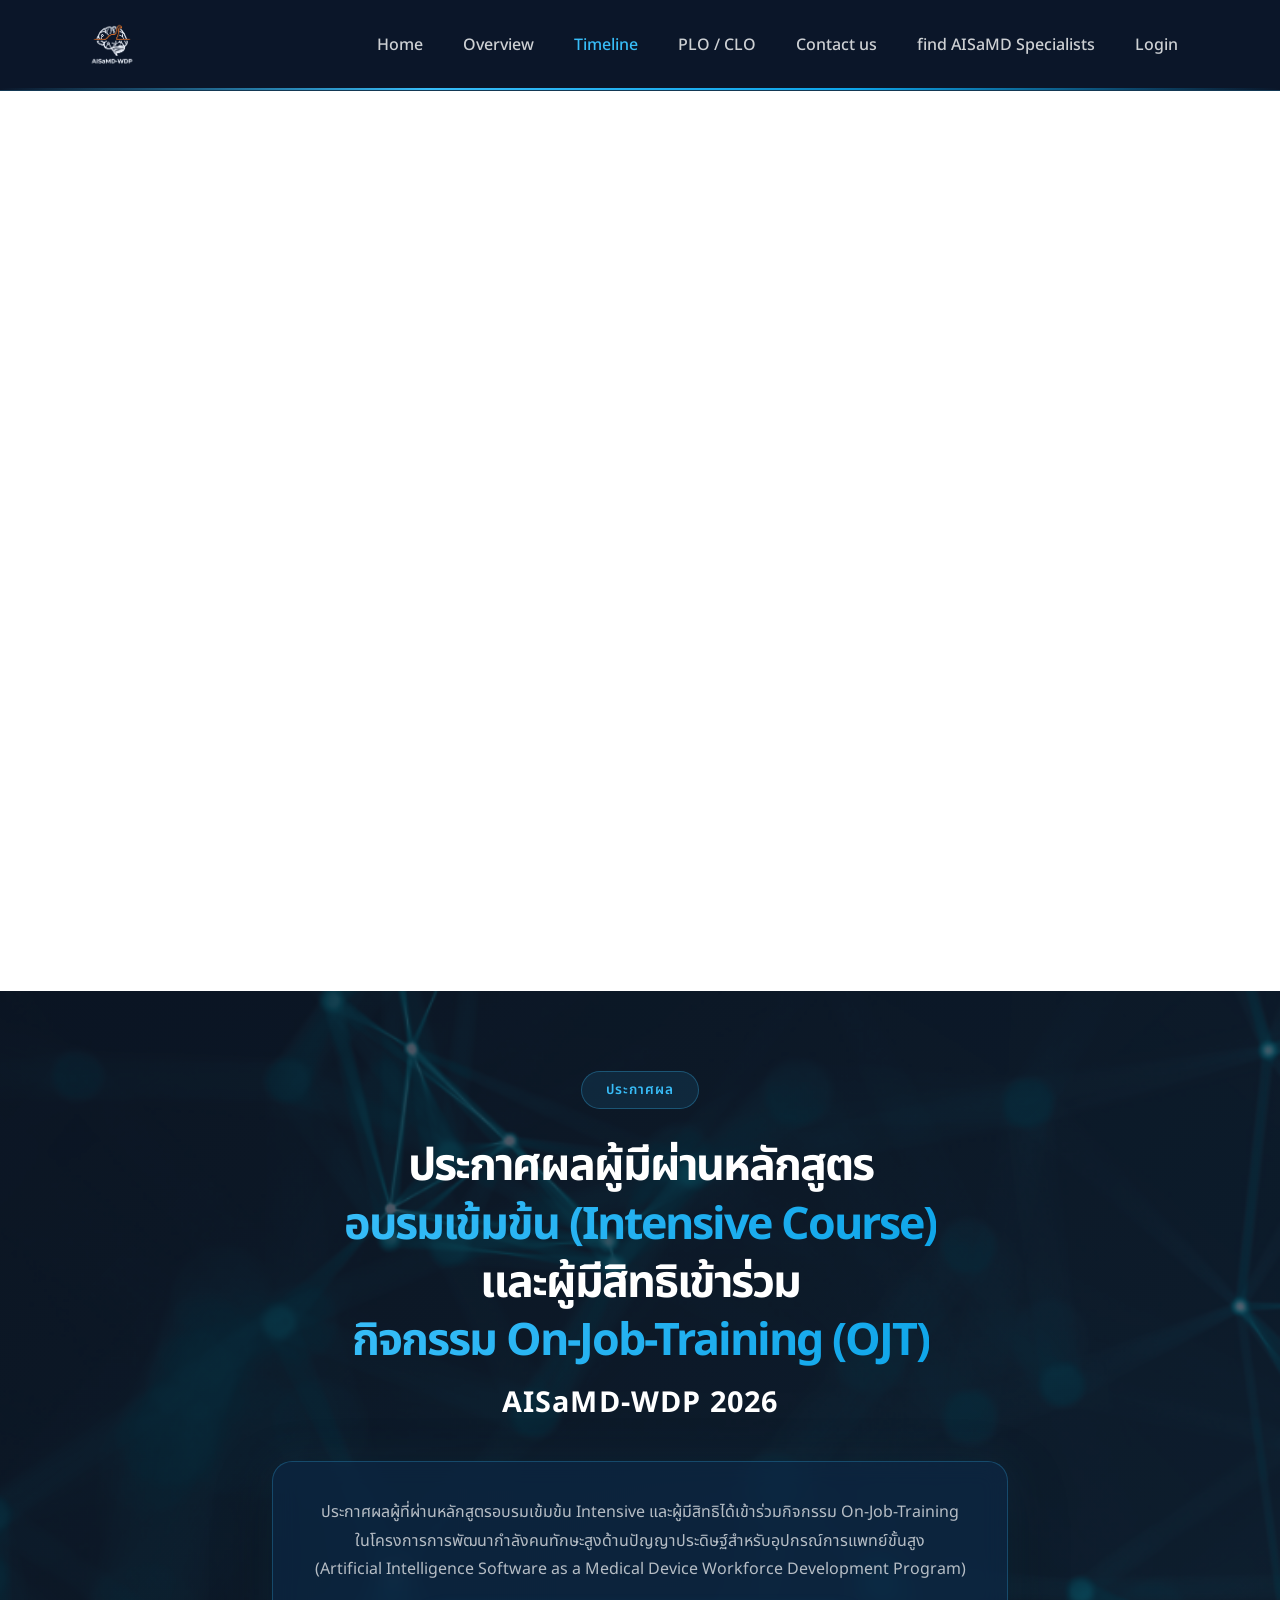
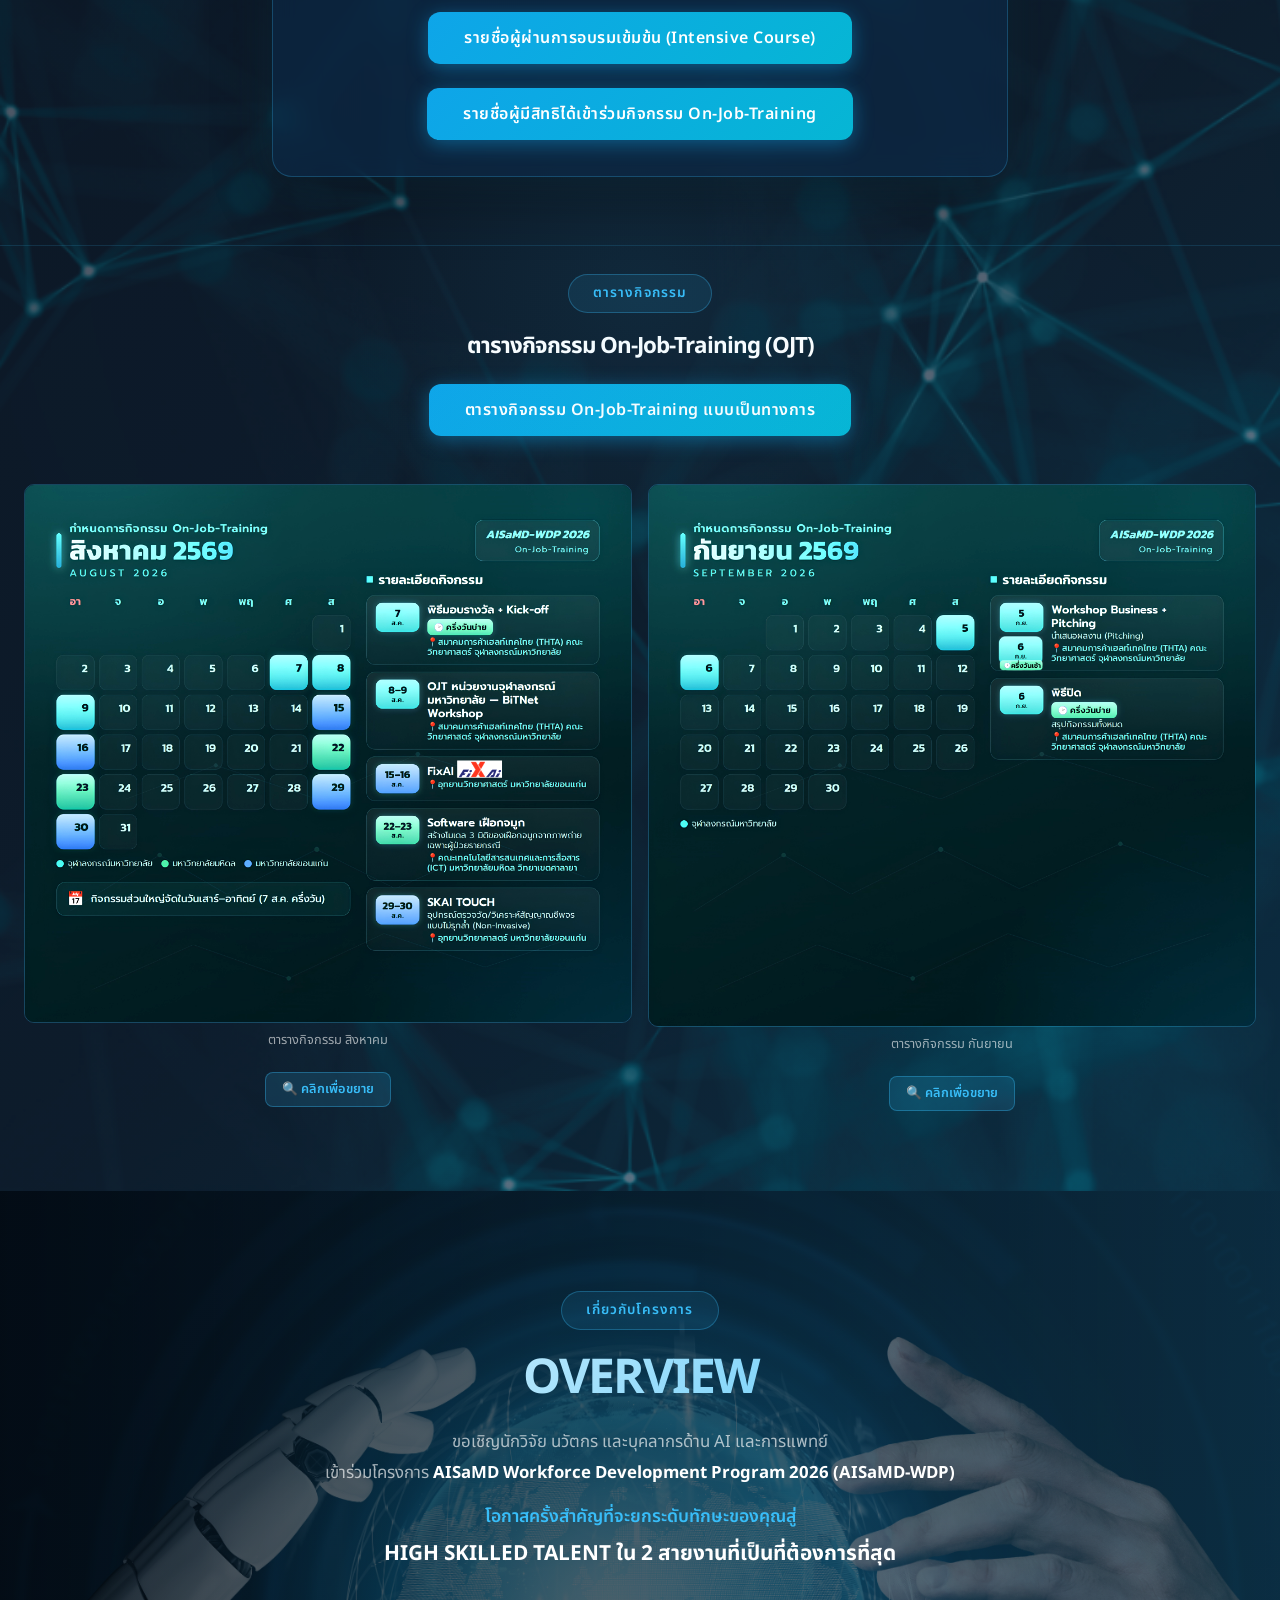
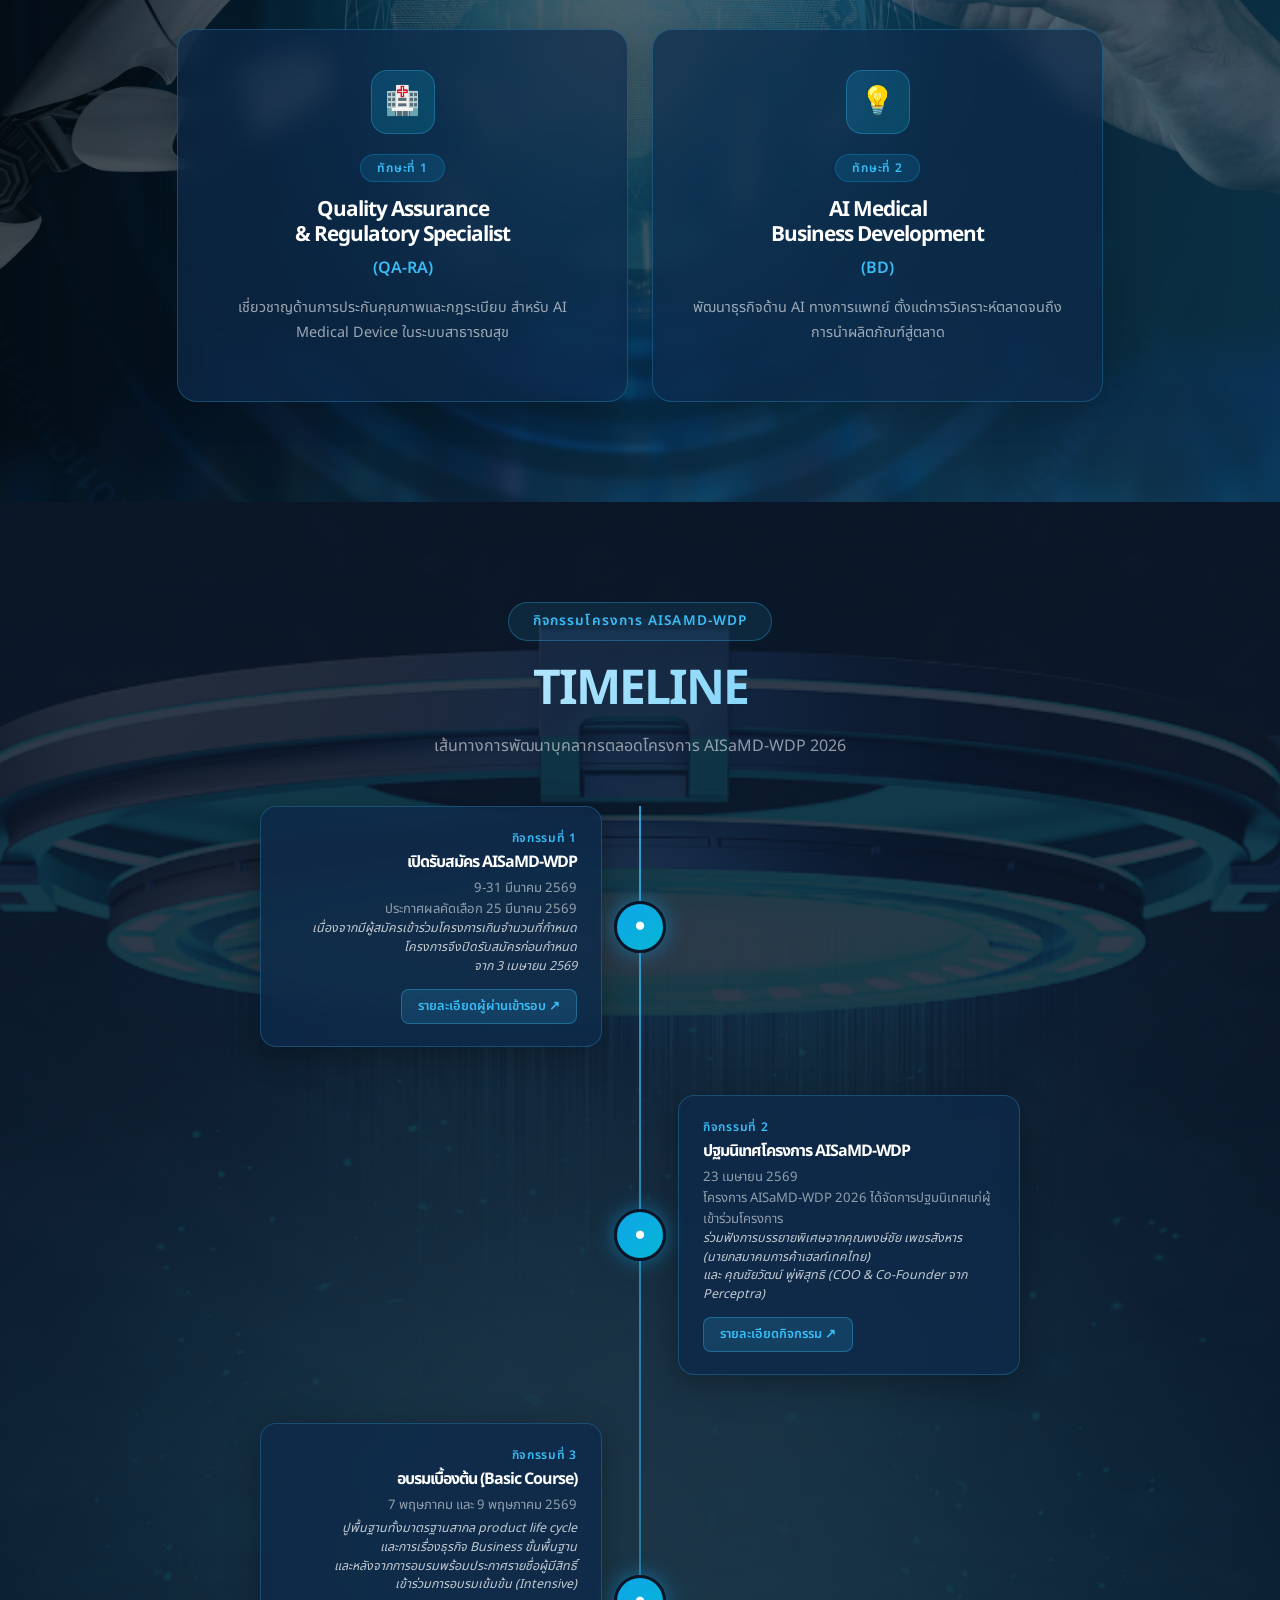
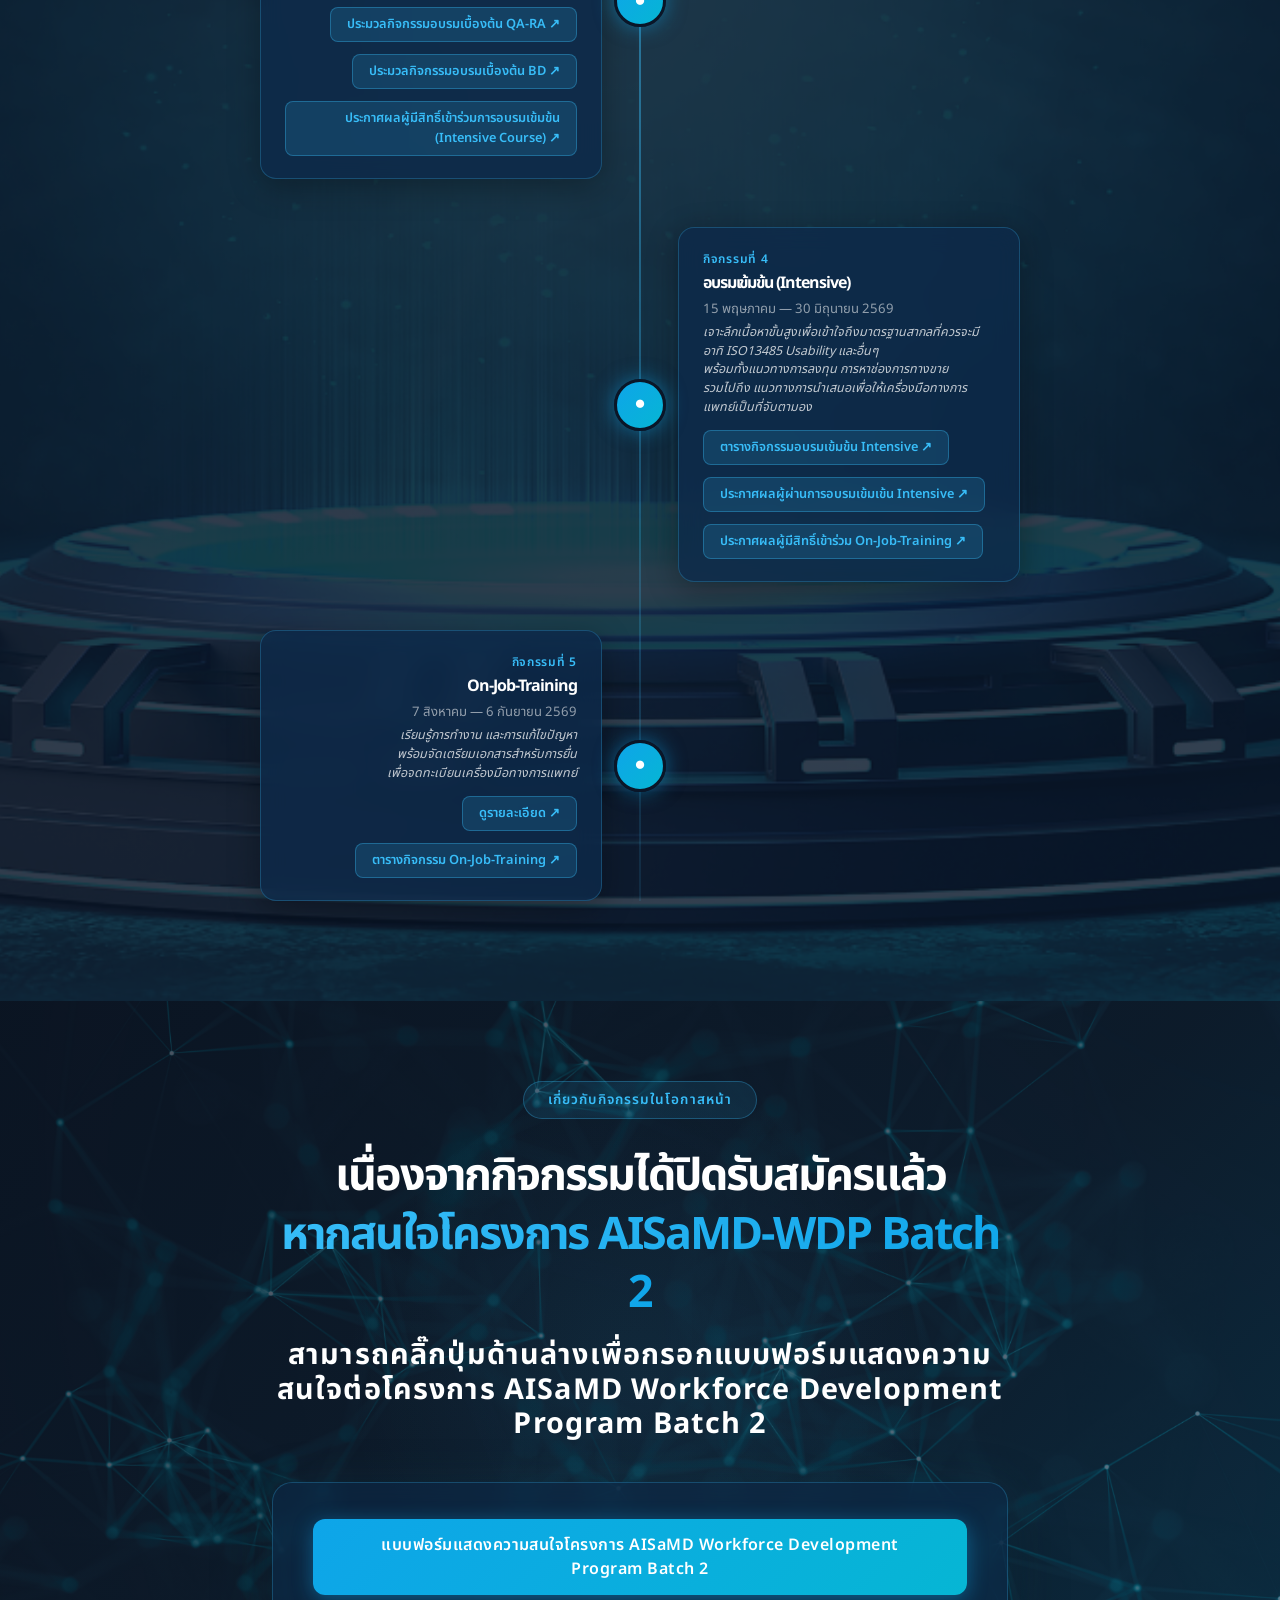
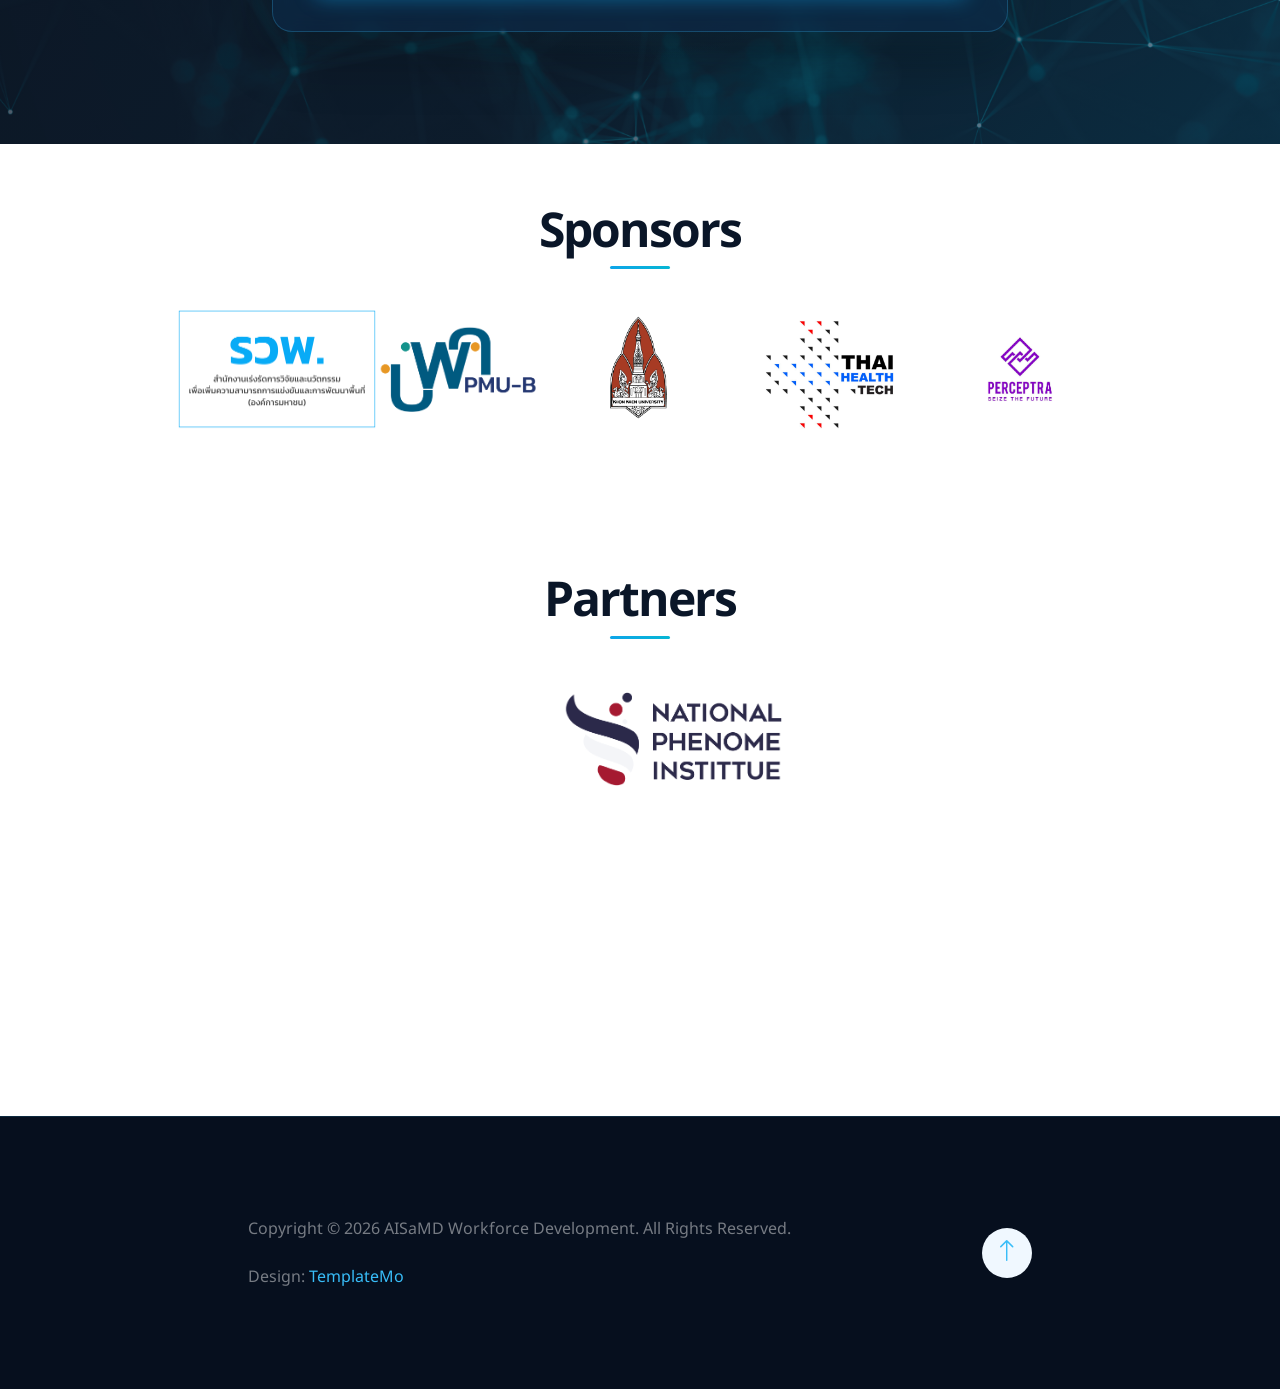
==== index.html @ 89045372 "update" ====
<!doctype html>
<html lang="en">
    <head>
        <meta charset="utf-8">
        <meta name="viewport" content="width=device-width, initial-scale=1">

        <meta name="description" content="">
        <meta name="author" content="">

        <title>AISaMD Workforce Development Program</title>
        <link rel="icon" type="image/png" href="images/logo.png" />

        <!-- CSS FILES -->
        <link rel="preconnect" href="https://fonts.googleapis.com">
        
        <link rel="preconnect" href="https://fonts.gstatic.com" crossorigin>
        
        <link href="https://fonts.googleapis.com/css2?family=Noto+Sans+Thai:wght@300;400;500;600;700&family=Sarabun:wght@300;400;600;700&display=swap" rel="stylesheet" rel="stylesheet">

        <link href="css/bootstrap.min.css" rel="stylesheet">

        <link href="css/bootstrap-icons.css" rel="stylesheet">

        <link href="css/templatemo-leadership-event.css" rel="stylesheet">

        <style>
        * {
            font-family: 'Noto Sans Thai', 'Sarabun', sans-serif !important;
        }
        </style>

        <script async src="https://www.googletagmanager.com/gtag/js?id=G-01XMBMPS1N"></script>
        <script>
        window.dataLayer = window.dataLayer || [];
        function gtag(){dataLayer.push(arguments);}
        gtag('js', new Date());

        // ตั้งค่าหลักของ GA4
        gtag('config', 'G-01XMBMPS1N');

        // --- ส่วนที่เพิ่มเข้าไปใหม่เพื่อดักจับ QR Code และ Hash #Register ---
        window.addEventListener('load', function() {
            const urlParams = new URLSearchParams(window.location.search);
            const utmSource = urlParams.get('utm_source');
            const currentHash = window.location.hash;

            // 1. ตรวจจับคนสแกนจาก QR Code (ดูจาก UTM ที่เราตั้งไว้ในลิงก์)
            if (utmSource === 'qrcode') {
            gtag('event', 'qr_scan_entry', {
                'event_category': 'Engagement',
                'event_label': 'Poster QR Code'
            });
            }

            // 2. ถ้าคนเข้ามาแล้วมี #Register อยู่ใน URL ให้ส่งข้อมูลหน้าเว็บแยกออกมา
            if (currentHash === '#Register') {
            gtag('event', 'page_view', {
                'page_title': 'Registration Section',
                'page_path': '/register-section',
                'page_location': window.location.href
            });
            }
        });

        // 3. กรณีคนกดปุ่มบนหน้าเว็บแล้วเลื่อนไปที่ #Register (โดยไม่รีโหลดหน้า)
        window.addEventListener('hashchange', function() {
            if (window.location.hash === '#Register') {
            gtag('event', 'page_view', {
                'page_title': 'Registration Section',
                'page_path': '/register-section'
            });
            }
        });
        </script>
        
<!--

TemplateMo 575 Leadership Event

https://templatemo.com/tm-575-leadership-event

-->

    <style>
        /* ── NAVBAR ── */
        .navbar {
            padding: 10px 0 !important;
            background: rgba(10, 22, 40, 0.95) !important;
            backdrop-filter: blur(12px);
            border-bottom: 1px solid rgba(56,189,248,0.2);
            transition: all 0.3s ease;
        }

        /* โลโก้เล็กลง */
        .brand-logo {
            height: 60px !important;
            width: auto !important;
        }

        /* เส้นไฟสีฟ้าใต้ navbar */
        .navbar::after {
            content: '';
            position: absolute;
            bottom: 0; left: 0; right: 0;
            height: 2px;
            background: linear-gradient(90deg, transparent, #38bdf8, #0ea5e9, transparent);
            animation: shimmer 3s infinite;
        }
        @keyframes shimmer {
            0% { background-position: -200px 0; }
            100% { background-position: 200px 0; }
        }
        
        /* navbar เล็กลงเมื่อ scroll */
        .navbar.scrolled {
            padding: 6px 0 !important;
            background: rgba(6, 15, 30, 0.98) !important;
            box-shadow: 0 4px 20px rgba(0,0,0,0.4);
        }
        .navbar.scrolled .brand-logo {
            height: 36px !important;
            transition: height 0.3s ease;
        }

        .nav-link { color: rgba(255,255,255,0.80) !important; }
        .nav-link:hover, .nav-link.active { color: #38bdf8 !important; }

        /* ── SPONSORS ── */
        #sponsor {
            background: #ffffff;
            padding: 60px 0;
        }
        #sponsor h2 { 
            color: #0a1628 !important; 
            -webkit-text-fill-color: #0a1628 !important;
        }
        
        #sponsor h2, #partner h2 {
            position: relative;
            display: block;
            text-align: center;
            margin-bottom: 40px;
        }
        #sponsor h2::after, 
        #partner h2::after {
            content: '';
            position: absolute;
            left: 50%; 
            bottom: -8px;
            transform: translateX(-50%);
            width: 60%;
            height: 3px;
            background: linear-gradient(90deg, #0ea5e9, #06b6d4);
            border-radius: 2px;
            animation: lineGrow 1s ease forwards
        }
        @keyframes lineGrow {
            from { width: 0; }
            to   { width: 60px; }
        }
        /* ── PARTNERS ── */
        #partner {
            background: #ffffff;
            padding: 60px 0;
        }
        #partner h2 { 
            color: #0a1628 !important;
            -webkit-text-fill-color: #0a1628 !important;
        }
        /* ── CONTACT ── */
        #section_4 {
            background: linear-gradient(135deg, #0a1628 0%, #0d2137 100%);
            border-top: 1px solid rgba(56,189,248,0.15);
        }
        #section_4 h2 { color: white; }
        #section_4 .contact-link { color: rgba(255,255,255,0.75) !important; }
        #section_4 .contact-link:hover { color: #38bdf8 !important; }
        #section_4 .bi-facebook,
        #section_4 .bi-globe,
        #section_4 .bi-telephone-fill { color: #38bdf8 !important; }
        #section_4 .badge { background: rgba(255,255,255,0.1) !important; color: white !important; border-color: rgba(255,255,255,0.2) !important; }

        /* ── FOOTER ── */
        .site-footer {
            background: #060f1e !important;
            border-top: 1px solid rgba(56,189,248,0.15);
        }
        .site-footer .copyright-text { color: rgba(255,255,255,0.45) !important; }
        .site-footer a { color: #38bdf8 !important; }
        .site-footer .border-bottom { border-color: rgba(56,189,248,0.15) !important; }
        .site-footer .bi-arrow-up { color: #38bdf8 !important; }

        /* ── BUTTONS ── */
        .btn-blue-custom {
            background: linear-gradient(135deg, #0ea5e9, #0284c7) !important;
            border: none !important;
            color: white !important;
            border-radius: 25px !important;
            padding: 10px 24px !important;
            font-weight: 600 !important;
            box-shadow: 0 4px 16px rgba(14,165,233,0.4) !important;
            transition: transform 0.2s, box-shadow 0.2s !important;
        }
        .btn-blue-custom:hover {
            transform: translateY(-2px) !important;
            box-shadow: 0 6px 20px rgba(14,165,233,0.6) !important;
            color: white !important;
        }
    </style>
    </head>

    <body>

        <nav class="navbar navbar-expand-lg">
            <div class="container">

                <button class="navbar-toggler" type="button" data-bs-toggle="collapse" data-bs-target="#navbarNav" aria-controls="navbarNav" aria-expanded="false" aria-label="Toggle navigation">
                    <span class="navbar-toggler-icon"></span>
                </button>  

                <a href="index.html" class="navbar-brand mx-auto mx-lg-0">
                    <img src="images/Logo_wh.png" class="brand-logo img-fluid"> 
                </a>


                <div class="collapse navbar-collapse" id="navbarNav">
                    <ul class="navbar-nav ms-auto">
                        <li class="nav-item">
                            <a class="nav-link click-scroll" href="#section_1">Home</a>
                        </li>

                        <li class="nav-item">
                            <a class="nav-link click-scroll" href="#section_2">Overview</a>
                        </li>

                        <li class="nav-item">
                            <a class="nav-link click-scroll" href="#section_3">Timeline</a>
                        </li>
                        
                        <li class="nav-item">
                            <a class="nav-link" href="plo-clo.html"> PLO / CLO</a>
                        </li>


                        <!-- <li class="nav-item">
                            <a class="nav-link click-scroll" href="#sponsor">Sponsor</a>
                        </li>

                        <li class="nav-item">
                            <a class="nav-link click-scroll" href="#partner">Partner</a>
                        </li> -->
                        <li class="nav-item">
                            <a class="nav-link click-scroll" href="#section_4">Contact us</a>
                        </li>
                        <li class="nav-item">
                            <a class="nav-link" href="Profile.html">find AISaMD Specialists</a>
                        </li>
                        <li class="nav-item">
                            <a class="nav-link" href="login.html">Login</a>
                        </li>

                    </ul>
                <div>
                        
            </div>
        </nav>

        <main>

            <section class="hero d-flex justify-content-center align-items-center" id="section_1">
                <div class="video-wrap">
                    <video autoplay="" loop="" muted="" playsinline="" class="custom-video">
                        <source src="videos/header video.mp4" type="video/mp4">
                        Your browser does not support the video tag.
                    </video>
                </div>

                <div class="container">
                    <div class="row">
                        <div class="col-12 text-center">
                            <!-- <div class="hero-btn-container">
                                <a href="#Register" class="btn custom-btn">ลงทะเบียนตอนนี้</a>
                            </div> -->
                        </div>
                    </div>
                </div>
            </section>

            <section class="about section-padding" id="Register" style="
                background: 
                linear-gradient(135deg, rgba(10,22,40,0.75) 0%, rgba(13,33,55,0.70) 60%, rgba(10,61,92,0.65) 100%),
                url('images/bg_02.png') center center / cover no-repeat;
                padding: 80px 0;
                position: relative;
                overflow: hidden;
            ">
                <!-- แสงเรืองพื้นหลัง -->
                <div style="
                    position: absolute; top: 50%; left: 50%;
                    transform: translate(-50%, -50%);
                    width: 600px; height: 600px;
                    background: radial-gradient(circle, rgba(56,189,248,0.08) 0%, transparent 70%);
                    pointer-events: none;
                "></div>
                <div class="container" style="position: relative;">
                    <div class="row justify-content-center">
                        <div class="col-lg-8 text-center">

                            <!-- Badge บน -->
                            <div style="
                                display: inline-block;
                                background: rgba(56,189,248,0.1);
                                border: 1px solid rgba(56,189,248,0.3);
                                border-radius: 100px;
                                padding: 8px 24px;
                                font-size: 0.85rem;
                                color: #38bdf8;
                                letter-spacing: 0.08em;
                                text-transform: uppercase;
                                font-weight: 600;
                                margin-bottom: 28px;
                            ">ประกาศผล </div>

                            <!-- หัวข้อหลัก -->
                            <h2 style="
                                font-size: 2.8rem;
                                font-weight: 700;
                                color: white;
                                line-height: 1.3;
                                margin-bottom: 16px;
                            ">ประกาศผลผู้มีผ่านหลักสูตร <br>
                            <span style="
                                background: linear-gradient(135deg, #38bdf8, #0ea5e9);
                                -webkit-background-clip: text;
                                -webkit-text-fill-color: transparent;
                                background-clip: text;
                            ">อบรมเข้มข้น (Intensive Course) </span> <br>
                            และผู้มีสิทธิเข้าร่วม <br>
                            <span style="
                                background: linear-gradient(135deg, #38bdf8, #0ea5e9);
                                -webkit-background-clip: text;
                                -webkit-text-fill-color: transparent;
                                background-clip: text;
                            ">กิจกรรม On-Job-Training (OJT) </span>
                            </h2>

                            <h3 style="
                                font-size: 1.8rem;
                                font-weight: 700;
                                color: white;
                                margin-bottom: 40px;
                                letter-spacing: 0.04em;
                            ">AISaMD-WDP 2026</h3>

                            <!-- กรอบการ์ดเรืองแสง -->
                            <div style="
                                background: rgba(13, 42, 74, 0.60);
                                backdrop-filter: blur(12px);
                                border: 1px solid rgba(56,189,248,0.25);
                                border-radius: 20px;
                                padding: 36px 40px;
                                box-shadow: 0 0 40px rgba(56,189,248,0.08), 0 20px 60px rgba(0,0,0,0.3);
                                margin-bottom: 32px;
                            ">
                                <p style="color: rgba(255,255,255,0.70); font-size: 1rem; line-height: 1.8; margin-bottom: 28px;">
                                    ประกาศผลผู้ที่ผ่านหลักสูตรอบรมเข้มข้น Intensive และผู้มีสิทธิได้เข้าร่วมกิจกรรม On-Job-Training <br>
                                    ในโครงการการพัฒนากําลังคนทักษะสูงด้านปัญญาประดิษฐ์สําหรับอุปกรณ์การแพทย์ขั้นสูง<br>
                                    (Artificial Intelligence Software as a Medical Device Workforce Development Program)<br>
                                </p>

                                <!-- ปุ่ม -->
                                <a href="https://drive.google.com/file/d/1xyA8uQu4h9-V9kUaLe0TmyFqFfjPYJaF/view?usp=sharing"
                                    class="btn"
                                    onclick="gtag('event', 'Announcement1', { 'button_name': 'Announcement1', 'type': 'ประกาศครั้งที่1' });"
                                    style="
                                        background: linear-gradient(135deg, #0ea5e9, #06b6d4);
                                        color: white;
                                        border: none;
                                        border-radius: 12px;
                                        padding: 14px 36px;
                                        font-size: 1rem;
                                        font-weight: 600;
                                        letter-spacing: 0.03em;
                                        box-shadow: 0 4px 20px rgba(14,165,233,0.45);
                                        transition: transform 0.2s, box-shadow 0.2s;
                                        text-decoration: none;
                                    "
                                    onmouseover="this.style.transform='translateY(-2px)'; this.style.boxShadow='0 8px 28px rgba(14,165,233,0.6)'"
                                    onmouseout="this.style.transform='translateY(0)'; this.style.boxShadow='0 4px 20px rgba(14,165,233,0.45)'"
                                >
                                    รายชื่อผู้ผ่านการอบรมเข้มข้น (Intensive Course)
                                </a>
                                <br>
                                <br>
                                <a href="https://drive.google.com/file/d/1yCVNqPJ97Wvl2sTywkyYGIEMJKN2M-1j/view?usp=sharing"
                                    class="btn"
                                    onclick="gtag('event', 'Announcement1', { 'button_name': 'Announcement1', 'type': 'ประกาศครั้งที่1' });"
                                    style="
                                        background: linear-gradient(135deg, #0ea5e9, #06b6d4);
                                        color: white;
                                        border: none;
                                        border-radius: 12px;
                                        padding: 14px 36px;
                                        font-size: 1rem;
                                        font-weight: 600;
                                        letter-spacing: 0.03em;
                                        box-shadow: 0 4px 20px rgba(14,165,233,0.45);
                                        transition: transform 0.2s, box-shadow 0.2s;
                                        text-decoration: none;
                                    "
                                    onmouseover="this.style.transform='translateY(-2px)'; this.style.boxShadow='0 8px 28px rgba(14,165,233,0.6)'"
                                    onmouseout="this.style.transform='translateY(0)'; this.style.boxShadow='0 4px 20px rgba(14,165,233,0.45)'"
                                >
                                    รายชื่อผู้มีสิทธิได้เข้าร่วมกิจกรรม On-Job-Training
                                </a>
                            </div>

                        </div>
                    </div>
                </div>
                                                <!-- ตารางกิจกรรม -->
                                <div style="margin-top:36px; padding-top:28px; border-top:1px solid rgba(56,189,248,0.15); text-align:center;">
                                    
                                    <div style="
                                        display: inline-block;
                                        background: rgba(56,189,248,0.1);
                                        border: 1px solid rgba(56,189,248,0.3);
                                        border-radius: 100px;
                                        padding: 8px 24px;
                                        font-size: 0.85rem;
                                        color: #38bdf8;
                                        letter-spacing: 0.08em;
                                        text-transform: uppercase;
                                        font-weight: 600;
                                        margin-bottom: 20px;
                                    ">ตารางกิจกรรม</div>
                    
                                    <h3 style="font-size:1.4rem; font-weight:700; color:white; margin-bottom:24px;">
                                        ตารางกิจกรรม On-Job-Training (OJT) 
                                    </h3>    
                                <a href="https://drive.google.com/file/d/1SJuTPLI932giOpqDp0LxvlYiYoqp9rEt/view?usp=sharing"
                                    class="btn"
                                    onclick="gtag('event', 'Announcement1', { 'button_name': 'Announcement1', 'type': 'ประกาศครั้งที่1' });"
                                    style="
                                        background: linear-gradient(135deg, #0ea5e9, #06b6d4);
                                        color: white;
                                        border: none;
                                        border-radius: 12px;
                                        padding: 14px 36px;
                                        font-size: 1rem;
                                        font-weight: 600;
                                        letter-spacing: 0.03em;
                                        box-shadow: 0 4px 20px rgba(14,165,233,0.45);
                                        transition: transform 0.2s, box-shadow 0.2s;
                                        text-decoration: none;
                                    "
                                    onmouseover="this.style.transform='translateY(-2px)'; this.style.boxShadow='0 8px 28px rgba(14,165,233,0.6)'"
                                    onmouseout="this.style.transform='translateY(0)'; this.style.boxShadow='0 4px 20px rgba(14,165,233,0.45)'"
                                >
                                    ตารางกิจกรรม On-Job-Training แบบเป็นทางการ 
                                </a>
                                <br>
                                <br>
                                <br>
                                    <div style="display:flex; gap:16px; flex-wrap:wrap; padding: 0 24px;">
                                        <div style="flex:1; min-width:200px; text-align:center;">
                                            <img src="images/OJTaug.png" alt="สิงหาคม"
                                                style="width:100%; border-radius:10px; border:1px solid rgba(56,189,248,0.25); image-rendering:crisp-edges; filter:contrast(1.05) brightness(1.05);">
                                            <p style="text-align:center; color:rgba(255,255,255,0.6); font-size:0.8rem; margin-top:8px;">ตารางกิจกรรม สิงหาคม</p>
                                            <button onclick="openImgModal('images/OJTaug.png')" style="
                                                margin-top:6px;
                                                background:rgba(56,189,248,0.15);
                                                border:1px solid rgba(56,189,248,0.35);
                                                border-radius:8px; padding:7px 16px;
                                                color:#38bdf8; font-size:0.8rem;
                                                font-weight:600; cursor:pointer;
                                                font-family:inherit;">
                                                🔍 คลิกเพื่อขยาย
                                            </button>
                                        </div>
                                        <div style="flex:1; min-width:200px; text-align:center;">
                                            <img src="images/OJTSep2.png" alt="มิถุนายน"
                                                style="width:100%; border-radius:10px; border:1px solid rgba(56,189,248,0.25); image-rendering:crisp-edges; filter:contrast(1.05) brightness(1.05);">
                                            <p style="text-align:center; color:rgba(255,255,255,0.6); font-size:0.8rem; margin-top:8px;">ตารางกิจกรรม กันยายน</p>
                                            <button onclick="openImgModal('images/OJTSep2.png')" style="
                                                margin-top:6px;
                                                background:rgba(56,189,248,0.15);
                                                border:1px solid rgba(56,189,248,0.35);
                                                border-radius:8px; padding:7px 16px;
                                                color:#38bdf8; font-size:0.8rem;
                                                font-weight:600; cursor:pointer;
                                                font-family:inherit;">
                                                🔍 คลิกเพื่อขยาย
                                            </button>
                                        </div>
                                    </div>
                                </div>

                            </div>

                        </div>
                    </div>
                </div>                
            </section>

                


            <section id="section_2" style="
                background: linear-gradient(135deg, #0a1628 0%, #0d2137 60%, #0a3d5c 100%);
                padding: 100px 0;
                position: relative;
                overflow: hidden;
            ">
                <!-- แสงพื้นหลัง -->
                <div style="position:absolute;top:0;left:0;right:0;bottom:0;
                    background: 
                    linear-gradient(135deg, rgba(10,22,40,0.25) 0%, rgba(13,33,55,0.20) 60%, rgba(10,61,92,0.15) 100%),                        url('images/bg_01.png') center center / cover no-repeat;
                    pointer-events:none;"></div>

                <div class="container" style="position:relative;">

                    <!-- หัวข้อ -->
                    <div class="text-center mb-5">
                        <div style="
                            display:inline-block;
                            background: rgba(56,189,248,0.1);
                            border: 1px solid rgba(56,189,248,0.3);
                            border-radius: 100px;
                            padding: 8px 24px;
                            font-size: 0.85rem;
                            color: #38bdf8;
                            letter-spacing: 0.08em;
                            text-transform: uppercase;
                            font-weight: 600;
                            margin-bottom: 20px;
                        ">เกี่ยวกับโครงการ</div>

                        <h2 style="
                            font-size: 3rem; font-weight: 700;
                            background: linear-gradient(135deg, #ffffff, #38bdf8);
                            -webkit-background-clip: text;
                            -webkit-text-fill-color: transparent;
                            background-clip: text;
                            margin-bottom: 20px;
                        ">OVERVIEW</h2>

                        <p style="color:rgba(255,255,255,0.65); font-size:1.05rem; line-height:1.8; max-width:760px; margin:0 auto 16px;">
                            ขอเชิญนักวิจัย นวัตกร และบุคลากรด้าน AI และการแพทย์<br>
                            เข้าร่วมโครงการ <strong style="color:white;">AISaMD Workforce Development Program 2026 (AISaMD-WDP)</strong>
                        </p>

                        <p style="color:#38bdf8; font-size:1.1rem; font-weight:600; margin-bottom:8px;">
                            โอกาสครั้งสำคัญที่จะยกระดับทักษะของคุณสู่
                        </p>
                        <p style="color:white; font-size:1.3rem; font-weight:700; margin-bottom:60px;">
                            HIGH SKILLED TALENT ใน 2 สายงานที่เป็นที่ต้องการที่สุด
                        </p>
                    </div>

                    <!-- 2 กล่องสายงาน -->
                    <div class="row g-4 justify-content-center">

                        <!-- QA-RA -->
                        <div class="col-lg-5 col-md-6">
                            <div style="
                                background: rgba(13,42,74,0.70);
                                backdrop-filter: blur(12px);
                                border: 1px solid rgba(56,189,248,0.25);
                                border-radius: 20px;
                                padding: 40px 36px;
                                height: 100%;
                                box-shadow: 0 8px 32px rgba(0,0,0,0.3), 0 0 40px rgba(56,189,248,0.05);
                                transition: transform 0.3s, box-shadow 0.3s;
                                text-align: center;
                            "
                            onmouseover="this.style.transform='translateY(-6px)'; this.style.boxShadow='0 16px 48px rgba(14,165,233,0.2)'"
                            onmouseout="this.style.transform='translateY(0)'; this.style.boxShadow='0 8px 32px rgba(0,0,0,0.3)'"
                            >
                                <div style="
                                    width:64px; height:64px; border-radius:16px;
                                    background: linear-gradient(135deg, rgba(14,165,233,0.2), rgba(6,182,212,0.2));
                                    border: 1px solid rgba(56,189,248,0.3);
                                    display:flex; align-items:center; justify-content:center;
                                    font-size:28px; margin:0 auto 20px;
                                ">🏥</div>

                                <div style="
                                    display:inline-block;
                                    background: rgba(14,165,233,0.15);
                                    border: 1px solid rgba(14,165,233,0.3);
                                    border-radius:100px; padding:4px 16px;
                                    font-size:0.75rem; color:#38bdf8;
                                    font-weight:600; letter-spacing:0.06em;
                                    text-transform:uppercase; margin-bottom:16px;
                                ">ทักษะที่ 1</div>

                                <h3 style="color:white; font-size:1.3rem; font-weight:700; margin-bottom:8px;">
                                    Quality Assurance<br>& Regulatory Specialist
                                </h3>
                                <p style="color:#38bdf8; font-size:1rem; font-weight:600; margin-bottom:16px;">(QA-RA)</p>
                                <p style="color:rgba(255,255,255,0.60); font-size:0.9rem; line-height:1.7;">
                                    เชี่ยวชาญด้านการประกันคุณภาพและกฎระเบียบ
                                    สำหรับ AI Medical Device ในระบบสาธารณสุข
                                </p>
                            </div>
                        </div>

                        <!-- BD -->
                        <div class="col-lg-5 col-md-6">
                            <div style="
                                background: rgba(13,42,74,0.70);
                                backdrop-filter: blur(12px);
                                border: 1px solid rgba(56,189,248,0.25);
                                border-radius: 20px;
                                padding: 40px 36px;
                                height: 100%;
                                box-shadow: 0 8px 32px rgba(0,0,0,0.3), 0 0 40px rgba(56,189,248,0.05);
                                transition: transform 0.3s, box-shadow 0.3s;
                                text-align: center;
                            "
                            onmouseover="this.style.transform='translateY(-6px)'; this.style.boxShadow='0 16px 48px rgba(14,165,233,0.2)'"
                            onmouseout="this.style.transform='translateY(0)'; this.style.boxShadow='0 8px 32px rgba(0,0,0,0.3)'"
                            >
                                <div style="
                                    width:64px; height:64px; border-radius:16px;
                                    background: linear-gradient(135deg, rgba(14,165,233,0.2), rgba(6,182,212,0.2));
                                    border: 1px solid rgba(56,189,248,0.3);
                                    display:flex; align-items:center; justify-content:center;
                                    font-size:28px; margin:0 auto 20px;
                                ">💡</div>

                                <div style="
                                    display:inline-block;
                                    background: rgba(14,165,233,0.15);
                                    border: 1px solid rgba(14,165,233,0.3);
                                    border-radius:100px; padding:4px 16px;
                                    font-size:0.75rem; color:#38bdf8;
                                    font-weight:600; letter-spacing:0.06em;
                                    text-transform:uppercase; margin-bottom:16px;
                                ">ทักษะที่ 2</div>

                                <h3 style="color:white; font-size:1.3rem; font-weight:700; margin-bottom:8px;">
                                    AI Medical<br>Business Development
                                </h3>
                                <p style="color:#38bdf8; font-size:1rem; font-weight:600; margin-bottom:16px;">(BD)</p>
                                <p style="color:rgba(255,255,255,0.60); font-size:0.9rem; line-height:1.7;">
                                    พัฒนาธุรกิจด้าน AI ทางการแพทย์
                                    ตั้งแต่การวิเคราะห์ตลาดจนถึงการนำผลิตภัณฑ์สู่ตลาด
                                </p>
                            </div>
                        </div>

                    </div>
                </div>
            </section>


            <section id="section_3" style="
                position: relative;
                padding: 100px 0;
                overflow: hidden;
            ">
                <!--  พื้นหลัง -->
                <div style="
                    position: absolute;
                    top: 0; left: 0;
                    width: 100%; height: 100%;
                    background: 
                        linear-gradient(135deg, rgba(10,22,40,0.40) 0%, rgba(13,33,55,0.35) 60%, rgba(10,61,92,0.30) 100%),
                        url('images/bg_03.png') center center / cover no-repeat;
                    z-index: 0;
                "></div>

                <!-- overlay สีเข้มทับ vdo -->
                <div style="
                    position: absolute;
                    top: 0; left: 0;
                    width: 100%; height: 100%;
                    background: rgba(10, 22, 40, 0.75);
                    z-index: 1;
                "></div>

                <!-- เนื้อหาทั้งหมด -->
                <div class="container" style="position:relative; z-index:2;">
                

                    <!-- หัวข้อ -->
                    <div class="text-center mb-5">
                        <div style="
                            display:inline-block;
                            background: rgba(56,189,248,0.1);
                            border: 1px solid rgba(56,189,248,0.3);
                            border-radius: 100px;
                            padding: 8px 24px;
                            font-size: 0.85rem;
                            color: #38bdf8;
                            letter-spacing: 0.08em;
                            text-transform: uppercase;
                            font-weight: 600;
                            margin-bottom: 20px;
                        ">กิจกรรมโครงการ AISaMD-WDP</div>

                        <h2 style="
                            font-size: 3rem; font-weight: 700;
                            background: linear-gradient(135deg, #ffffff, #38bdf8);
                            -webkit-background-clip: text;
                            -webkit-text-fill-color: transparent;
                            background-clip: text;
                            margin-bottom: 16px;
                        ">TIMELINE</h2>

                        <p style="color:rgba(255,255,255,0.55); font-size:1rem;">
                            เส้นทางการพัฒนาบุคลากรตลอดโครงการ AISaMD-WDP 2026
                        </p>
                    </div>

                    <!-- Timeline container -->
                    <div style="position:relative; max-width:800px; margin:0 auto; padding: 0 20px;">

                        <!-- เส้นกลาง -->
                        <div style="
                            position:absolute;
                            left:50%; top:0; bottom:0;
                            width:2px;
                            background: linear-gradient(180deg, rgba(56,189,248,0.8), rgba(56,189,248,0.1));
                            transform:translateX(-50%);
                        "></div>

                        <!-- ITEM 1 — ซ้าย -->
                        <div style="display:flex; align-items:center; margin-bottom:48px;">
                            <!-- กล่องซ้าย -->
                            <div style="width:45%;">
                                <div style="
                                    background: rgba(13,42,74,0.80);
                                    backdrop-filter: blur(12px);
                                    border: 1px solid rgba(56,189,248,0.25);
                                    border-radius: 16px;
                                    padding: 22px 24px;
                                    text-align:right;
                                    box-shadow: 0 8px 32px rgba(0,0,0,0.3);
                                    transition: transform 0.3s;
                                "
                                onmouseover="this.style.transform='translateY(-4px)'"
                                onmouseout="this.style.transform='translateY(0)'"
                                >
                                    <div style="color:#38bdf8; font-size:0.75rem; font-weight:600; letter-spacing:0.06em; text-transform:uppercase; margin-bottom:6px;">กิจกรรมที่ 1</div>
                                    <h4 style="color:white; font-size:1rem; font-weight:700; margin-bottom:6px;">เปิดรับสมัคร AISaMD-WDP</h4>
                                    <p style="color:rgba(255,255,255,0.55); font-size:0.82rem; margin-bottom:0; line-height:1.6;">
                                        9-31 มีนาคม 2569<br>
                                        ประกาศผลคัดเลือก 25 มีนาคม 2569 <br>
                                    </p>
                                    <p style="color:rgba(255,255,255,0.75); font-size:0.78rem; margin-bottom:0; font-style:italic;">
                                        เนื่องจากมีผู้สมัครเข้าร่วมโครงการเกินจำนวนที่กำหนด<br> 
                                        โครงการจึงปิดรับสมัครก่อนกำหนด<br>
                                        จาก 3 เมษายน 2569
                                    </p>
                                    <a href="https://drive.google.com/file/d/19FGHXgaX7uzuuvFqfJhPoHoCbqxNa5IM/view?usp=sharing" target="_blank" style="display:inline-block; margin-top:12px; background:rgba(56,189,248,0.15); border:1px solid rgba(56,189,248,0.35); border-radius:8px; padding:7px 16px; color:#38bdf8; font-size:0.8rem; font-weight:600; cursor:pointer; font-family:inherit; text-decoration:none;">รายละเอียดผู้ผ่านเข้ารอบ ↗</a>
                                </div>
                            </div>

                            <!-- วงกลม -->
                            <div style="width:10%; display:flex; justify-content:center;">
                                <div style="
                                    width:52px; height:52px; border-radius:50%;
                                    background: linear-gradient(135deg, #0ea5e9, #06b6d4);
                                    border: 3px solid #0a1628;
                                    display:flex; align-items:center; justify-content:center;
                                    box-shadow: 0 0 20px rgba(14,165,233,0.5);
                                    flex-shrink:0;
                                    z-index:1;
                                ">
                                    <span style="color:white; font-size:1.2rem; font-weight:700;">●</span>
                                    </div>
                            </div>

                            <!-- ฝั่งขวาว่าง -->
                            <div style="width:45%;"></div>
                        </div>

                        <!-- ITEM 2 — ขวา -->
                        <div style="display:flex; align-items:center; margin-bottom:48px;">
                            <!-- ฝั่งซ้ายว่าง -->
                            <div style="width:45%;"></div>

                            <!-- วงกลม -->
                            <div style="width:10%; display:flex; justify-content:center;">
                                <div style="
                                    width:52px; height:52px; border-radius:50%;
                                    background: linear-gradient(135deg, #0ea5e9, #06b6d4);
                                    border: 3px solid #0a1628;
                                    display:flex; align-items:center; justify-content:center;
                                    box-shadow: 0 0 20px rgba(14,165,233,0.5);
                                    flex-shrink:0;
                                    z-index:1;
                                ">
                                    <span style="color:white; font-size:1.2rem; font-weight:700;">●</span>
                                </div>
                            </div>

                            <!-- กล่องขวา -->
                            <div style="width:45%;">
                                <div style="
                                    background: rgba(13,42,74,0.80);
                                    backdrop-filter: blur(12px);
                                    border: 1px solid rgba(56,189,248,0.25);
                                    border-radius: 16px;
                                    padding: 22px 24px;
                                    text-align:left;
                                    box-shadow: 0 8px 32px rgba(0,0,0,0.3);
                                    transition: transform 0.3s;
                                "
                                onmouseover="this.style.transform='translateY(-4px)'"
                                onmouseout="this.style.transform='translateY(0)'"
                                >
                                    <div style="color:#38bdf8; font-size:0.75rem; font-weight:600; letter-spacing:0.06em; text-transform:uppercase; margin-bottom:6px;">กิจกรรมที่ 2</div>
                                    <h4 style="color:white; font-size:1rem; font-weight:700; margin-bottom:6px;">ปฐมนิเทศโครงการ AISaMD-WDP</h4>
                                    <p style="color:rgba(255,255,255,0.55); font-size:0.82rem; margin-bottom:0; line-height:1.6;">
                                        23 เมษายน 2569
                                    </p>
                                    <p style="color:rgba(255,255,255,0.55); font-size:0.82rem; margin-bottom:0; line-height:1.6;">
                                        โครงการ AISaMD-WDP 2026 ได้จัดการปฐมนิเทศแก่ผู้เข้าร่วมโครงการ <br>
                                    </p>
                                    <p style="color:rgba(255,255,255,0.75); font-size:0.78rem; margin-bottom:0; font-style:italic;">
                                        ร่วมฟังการบรรยายพิเศษจากคุณพงษ์ชัย เพชรสังหาร (นายกสมาคมการค้าเฮลท์เทคไทย) <br> 
                                        และ คุณชัยวัฒน์ พู่พิสุทธิ (COO & Co-Founder จาก Perceptra) 
                                    </p>
                                    <a href="https://www.facebook.com/photo?fbid=122107890807257539&set=a.122099232777257539" target="_blank" style="display:inline-block; margin-top:12px; background:rgba(56,189,248,0.15); border:1px solid rgba(56,189,248,0.35); border-radius:8px; padding:7px 16px; color:#38bdf8; font-size:0.8rem; font-weight:600; cursor:pointer; font-family:inherit; text-decoration:none;">รายละเอียดกิจกรรม ↗</a>
                                </div>
                            </div>
                        </div>

                        <!-- ITEM 3 — ซ้าย -->
                        <div style="display:flex; align-items:center; margin-bottom:48px;">
                            <div style="width:45%;">
                                <div style="
                                    background: rgba(13,42,74,0.80);
                                    backdrop-filter: blur(12px);
                                    border: 1px solid rgba(56,189,248,0.25);
                                    border-radius: 16px;
                                    padding: 22px 24px;
                                    text-align:right;
                                    box-shadow: 0 8px 32px rgba(0,0,0,0.3);
                                    transition: transform 0.3s;
                                "
                                onmouseover="this.style.transform='translateY(-4px)'"
                                onmouseout="this.style.transform='translateY(0)'"
                                >
                                    <div style="color:#38bdf8; font-size:0.75rem; font-weight:600; letter-spacing:0.06em; text-transform:uppercase; margin-bottom:6px;">กิจกรรมที่ 3</div>
                                    <h4 style="color:white; font-size:1rem; font-weight:700; margin-bottom:6px;">อบรมเบื้องต้น (ฺBasic Course) </h4>
                                    <p style="color:rgba(255,255,255,0.55); font-size:0.82rem; margin-bottom:4px; line-height:1.6;">
                                        7 พฤษภาคม และ 9 พฤษภาคม 2569
                                    </p>
                                    <p style="color:rgba(255,255,255,0.75); font-size:0.78rem; margin-bottom:0; font-style:italic;">
                                        ปูพื้นฐานทั้งมาตรฐานสากล product life cycle <br>
                                        และการเรื่องธุรกิจ Business ขั้นพื้นฐาน <br>
                                        และหลังจากการอบรมพร้อมประกาศรายชื่อผู้มีสิทธิ์ <br>
                                        เข้าร่วมการอบรมเข้มข้น (Intensive)
                                    </p>
                                    <a href="https://www.facebook.com/share/p/1CTdPxZFRY/" target="_blank" style="display:inline-block; margin-top:12px; background:rgba(56,189,248,0.15); border:1px solid rgba(56,189,248,0.35); border-radius:8px; padding:7px 16px; color:#38bdf8; font-size:0.8rem; font-weight:600; cursor:pointer; font-family:inherit; text-decoration:none;">ประมวลกิจกรรมอบรมเบื้องต้น QA-RA ↗</a>
                                    <a href="https://www.facebook.com/share/p/1DhikMYK53/" target="_blank" style="display:inline-block; margin-top:12px; background:rgba(56,189,248,0.15); border:1px solid rgba(56,189,248,0.35); border-radius:8px; padding:7px 16px; color:#38bdf8; font-size:0.8rem; font-weight:600; cursor:pointer; font-family:inherit; text-decoration:none;">ประมวลกิจกรรมอบรมเบื้องต้น BD ↗</a>
                                    <a href="https://drive.google.com/file/d/1hcLimpvveiNWEidGkVVWCU3y49W7i63N/view?usp=sharing" target="_blank" style="display:inline-block; margin-top:12px; background:rgba(56,189,248,0.15); border:1px solid rgba(56,189,248,0.35); border-radius:8px; padding:7px 16px; color:#38bdf8; font-size:0.8rem; font-weight:600; cursor:pointer; font-family:inherit; text-decoration:none;">ประกาศผลผู้มีสิทธิ์เข้าร่วมการอบรมเข้มข้น (Intensive Course) ↗</a>
                                    <!-- <button onclick="openModal(3, 'อบรมเบื้องต้น', 'act_03.png')" style="margin-top:12px; background:rgba(56,189,248,0.15); border:1px solid rgba(56,189,248,0.35); border-radius:8px; padding:7px 16px; color:#38bdf8; font-size:0.8rem; font-weight:600; cursor:pointer; font-family:inherit;">ดูรายละเอียด ↗</button> -->
                                </div>
                            </div>
                            <div style="width:10%; display:flex; justify-content:center;">
                                <div style="
                                    width:52px; height:52px; border-radius:50%;
                                    background: linear-gradient(135deg, #0ea5e9, #06b6d4);
                                    border: 3px solid #0a1628;
                                    display:flex; align-items:center; justify-content:center;
                                    box-shadow: 0 0 20px rgba(14,165,233,0.5);
                                    flex-shrink:0; z-index:1;
                                ">
                                    <span style="color:white; font-size:1.2rem; font-weight:700;">●</span>
                                </div>
                            </div>
                            <div style="width:45%;"></div>
                        </div>

                        <!-- ITEM 4 — ขวา -->
                        <div style="display:flex; align-items:center; margin-bottom:48px;">
                            <div style="width:45%;"></div>
                            <div style="width:10%; display:flex; justify-content:center;">
                                <div style="
                                    width:52px; height:52px; border-radius:50%;
                                    background: linear-gradient(135deg, #0ea5e9, #06b6d4);
                                    border: 3px solid #0a1628;
                                    display:flex; align-items:center; justify-content:center;
                                    box-shadow: 0 0 20px rgba(14,165,233,0.5);
                                    flex-shrink:0; z-index:1;
                                ">
                                    <span style="color:white; font-size:1.2rem; font-weight:700;">●</span>
                                </div>
                            </div>
                            <div style="width:45%;">
                                <div style="
                                    background: rgba(13,42,74,0.80);
                                    backdrop-filter: blur(12px);
                                    border: 1px solid rgba(56,189,248,0.25);
                                    border-radius: 16px;
                                    padding: 22px 24px;
                                    text-align:left;
                                    box-shadow: 0 8px 32px rgba(0,0,0,0.3);
                                    transition: transform 0.3s;
                                "
                                onmouseover="this.style.transform='translateY(-4px)'"
                                onmouseout="this.style.transform='translateY(0)'"
                                >
                                    <div style="color:#38bdf8; font-size:0.75rem; font-weight:600; letter-spacing:0.06em; text-transform:uppercase; margin-bottom:6px;">กิจกรรมที่ 4</div>
                                    <h4 style="color:white; font-size:1rem; font-weight:700; margin-bottom:6px;">อบรมเข้มข้น (Intensive)</h4>
                                    <p style="color:rgba(255,255,255,0.55); font-size:0.82rem; margin-bottom:4px; line-height:1.6;">
                                        15 พฤษภาคม — 30 มิถุนายน 2569
                                    </p>
                                    <p style="color:rgba(255,255,255,0.75); font-size:0.78rem; margin-bottom:0; font-style:italic;">
                                        เจาะลึกเนื้อหาขั้นสูงเพื่อเข้าใจถึงมาตรฐานสากลที่ควรจะมี <br>
                                        อาทิ ISO13485 Usability และอื่นๆ <br>
                                        พร้อมทั้งแนวทางการลงทุน การหาช่องการทางขาย <br>
                                        รวมไปถึง แนวทางการนำเสนอเพื่อให้เครื่องมือทางการแพทย์เป็นที่จับตามอง
                                    </p>
                                    <button onclick="openModal(4, 'ตารางกิจกรรมอบรมเข้มข้น (Intensive)', 'Event may.png', 'Event june new 2.png')" style="margin-top:12px; background:rgba(56,189,248,0.15); border:1px solid rgba(56,189,248,0.35); border-radius:8px; padding:7px 16px; color:#38bdf8; font-size:0.8rem; font-weight:600; cursor:pointer; font-family:inherit;">ตารางกิจกรรมอบรมเข้มข้น Intensive ↗</button>
                                    <a href="https://www.facebook.com/share/p/17oKAZQJ9V/" target="_blank" style="display:inline-block; margin-top:12px; background:rgba(56,189,248,0.15); border:1px solid rgba(56,189,248,0.35); border-radius:8px; padding:7px 16px; color:#38bdf8; font-size:0.8rem; font-weight:600; cursor:pointer; font-family:inherit; text-decoration:none;">ประกาศผลผู้ผ่านการอบรมเข้มเข้น Intensive ↗</a>
                                    <a href="https://www.facebook.com/share/p/1BM9BFyQ6q/" target="_blank" style="display:inline-block; margin-top:12px; background:rgba(56,189,248,0.15); border:1px solid rgba(56,189,248,0.35); border-radius:8px; padding:7px 16px; color:#38bdf8; font-size:0.8rem; font-weight:600; cursor:pointer; font-family:inherit; text-decoration:none;">ประกาศผลผู้มีสิทธิ์เข้าร่วม On-Job-Training ↗</a>
                                </div>
                            </div>
                        </div>

                        <!-- ITEM 5 — ซ้าย -->
                        <div style="display:flex; align-items:center;">
                            <div style="width:45%;">
                                <div style="
                                    background: rgba(13,42,74,0.80);                                    backdrop-filter: blur(12px);
                                    border: 1px solid rgba(56,189,248,0.25);                                    border-radius: 16px;
                                    padding: 22px 24px;
                                    text-align:right;
                                    box-shadow: 0 8px 32px rgba(0,0,0,0.3);
                                    transition: transform 0.3s;
                                "
                                onmouseover="this.style.transform='translateY(-4px)'"
                                onmouseout="this.style.transform='translateY(0)'"
                                >
                                    <div style="color:#38bdf8; font-size:0.75rem; font-weight:600; letter-spacing:0.06em; text-transform:uppercase; margin-bottom:6px;">กิจกรรมที่ 5</div>
                                    <h4 style="color:white; font-size:1rem; font-weight:700; margin-bottom:6px;">On-Job-Training</h4>
                                    <p style="color:rgba(255,255,255,0.55); font-size:0.82rem; margin-bottom:4px; line-height:1.6;">
                                        7 สิงหาคม — 6 กันยายน 2569
                                    </p>
                                    <p style="color:rgba(255,255,255,0.75); font-size:0.78rem; margin-bottom:0; font-style:italic;">
                                        เรียนรู้การทำงาน และการแก้ไขปัญหา <br>
                                        พร้อมจัดเตรียมเอกสารสำหรับการยื่น <br>
                                        เพื่อจดทะเบียนเครื่องมือทางการแพทย์
                                    </p>
                                    <button onclick="openModal(5, 'On-Job-Training', 'act_05.png')" style="margin-top:12px; background:rgba(56,189,248,0.15); border:1px solid rgba(56,189,248,0.35); border-radius:8px; padding:7px 16px; color:#38bdf8; font-size:0.8rem; font-weight:600; cursor:pointer; font-family:inherit;">ดูรายละเอียด ↗</button>
                                    <button onclick="openModal(4, 'ตารางกิจกรรม On-Job-Training', 'OJTaug.png', 'OJTSep2.png')" style="margin-top:12px; background:rgba(56,189,248,0.15); border:1px solid rgba(56,189,248,0.35); border-radius:8px; padding:7px 16px; color:#38bdf8; font-size:0.8rem; font-weight:600; cursor:pointer; font-family:inherit;">ตารางกิจกรรม On-Job-Training ↗</button>
                                </div>
                            </div>
                            <div style="width:10%; display:flex; justify-content:center;">
                                <div style="
                                    width:52px; height:52px; border-radius:50%;
                                    background: linear-gradient(135deg, #0ea5e9, #06b6d4);
                                    border: 3px solid #0a1628;
                                    display:flex; align-items:center; justify-content:center;
                                    box-shadow: 0 0 20px rgba(14,165,233,0.5);
                                    flex-shrink:0; z-index:1;
                                ">
                                    <span style="color:white; font-size:1.2rem; font-weight:700;">●</span>
                                </div>
                            </div>
                            <div style="width:45%;"></div>
                        </div>

                    </div>
                </div>

                <!-- ══ MODAL ══ -->
                <div id="modal-overlay" onclick="closeModal()" style="
                    display:none;
                    position:fixed; inset:0;
                    background:rgba(0,0,0,0.75);
                    backdrop-filter:blur(6px);
                    z-index:9999;
                    align-items:center;
                    justify-content:center;
                ">
                    <div onclick="event.stopPropagation()" style="
                        background: rgba(13,42,74,0.95);
                        backdrop-filter:blur(16px);
                        border:1px solid rgba(56,189,248,0.3);
                        border-radius:20px;
                        padding:32px;
                        max-width:700px;
                        width:90%;
                        position:relative;
                        box-shadow:0 20px 60px rgba(0,0,0,0.5);
                        animation: modalIn 0.3s ease;
                    ">
                        <!-- ปุ่ม X -->
                        <button type="button" onclick="closeModal()" style="
                            position:absolute; top:16px; right:16px;
                            background:rgba(255,255,255,0.1);
                            border:1px solid rgba(255,255,255,0.2);
                            border-radius:50%;
                            width:36px; height:36px;
                            color:white; font-size:16px;
                            cursor:pointer; display:flex;
                            align-items:center; justify-content:center;
                            transition:background 0.2s;
                        "
                        onmouseover="this.style.background='rgba(255,255,255,0.2)'"
                        onmouseout="this.style.background='rgba(255,255,255,0.1)'"
                        >✕</button>

                        <!-- หัวข้อ -->
                        <div id="modal-badge" style="
                            display:inline-block;
                            background:rgba(56,189,248,0.1);
                            border:1px solid rgba(56,189,248,0.3);
                            border-radius:100px;
                            padding:5px 18px;
                            font-size:0.78rem; color:#38bdf8;
                            font-weight:600; letter-spacing:0.06em;
                            text-transform:uppercase;
                            margin-bottom:12px;
                        "></div>

                        <h3 id="modal-title" style="
                            color:white; font-size:1.3rem;
                            font-weight:700; margin-bottom:20px;
                        "></h3>

                        <!-- รูปภาพ -->
                        <img id="modal-img" src="" alt="" style="
                            width:100%; border-radius:12px;
                            object-fit:contain;
                            max-height:420px;
                            border:1px solid rgba(56,189,248,0.15);
                            margin-bottom:12px;
                        ">

                        <img id="modal-img2" src="" alt="" style="
                            width:100%; border-radius:12px;
                            object-fit:contain;
                            max-height:420px;
                            border:1px solid rgba(56,189,248,0.15);
                            display:none;
                        ">
                    </div>
                </div>

                <style>
                @keyframes modalIn {
                    from { opacity:0; transform:scale(0.92) translateY(16px); }
                    to   { opacity:1; transform:scale(1) translateY(0); }
                }
                </style>

                <script>
                function openModal(num, title, img, img2) {
                    document.getElementById('modal-badge').textContent = 'กิจกรรมที่ ' + num;
                    document.getElementById('modal-title').textContent = title;
                    document.getElementById('modal-img').src = 'images/' + img;

                    const img2El = document.getElementById('modal-img2');
                    if (img2) {
                        img2El.src = 'images/' + img2;
                        img2El.style.display = 'block';
                    } else {
                        img2El.src = '';
                        img2El.style.display = 'none';
                    }

                    document.getElementById('modal-overlay').style.display = 'flex';
                }

                function closeModal() {
                    document.getElementById('modal-overlay').style.display = 'none';
                    document.getElementById('modal-img').src = '';
                    const img2El = document.getElementById('modal-img2');
                    if (img2El) {
                        img2El.src = '';
                        img2El.style.display = 'none';
                    }
                }

                document.addEventListener('keydown', function(e) {
                    if (e.key === 'Escape') closeModal();
                });
                </script>

            </section>

            <section class="about section-padding" id="" style="
                background: 
                linear-gradient(135deg, rgba(10,22,40,0.75) 0%, rgba(13,33,55,0.70) 60%, rgba(10,61,92,0.65) 100%),
                url('images/bg_02.png') center center / cover no-repeat;
                padding: 80px 0;
                position: relative;
                overflow: hidden;
            ">
                <!-- แสงเรืองพื้นหลัง -->
                <div style="
                    position: absolute; top: 50%; left: 50%;
                    transform: translate(-50%, -50%);
                    width: 600px; height: 600px;
                    background: radial-gradient(circle, rgba(56,189,248,0.08) 0%, transparent 70%);
                    pointer-events: none;
                "></div>
                <div class="container" style="position: relative;">
                    <div class="row justify-content-center">
                        <div class="col-lg-8 text-center">

                            <!-- Badge บน -->
                            <div style="
                                display: inline-block;
                                background: rgba(56,189,248,0.1);
                                border: 1px solid rgba(56,189,248,0.3);
                                border-radius: 100px;
                                padding: 8px 24px;
                                font-size: 0.85rem;
                                color: #38bdf8;
                                letter-spacing: 0.08em;
                                text-transform: uppercase;
                                font-weight: 600;
                                margin-bottom: 28px;
                            ">เกี่ยวกับกิจกรรมในโอกาสหน้า </div>

                            <!-- หัวข้อหลัก -->
                            <h2 style="
                                font-size: 2.8rem;
                                font-weight: 700;
                                color: white;
                                line-height: 1.3;
                                margin-bottom: 16px;
                            "> เนื่องจากกิจกรรมได้ปิดรับสมัครแล้ว <br>
                            <span style="
                                background: linear-gradient(135deg, #38bdf8, #0ea5e9);
                                -webkit-background-clip: text;
                                -webkit-text-fill-color: transparent;
                                background-clip: text;
                            ">หากสนใจโครงการ AISaMD-WDP Batch 2 </span>
                            </h2>

                            <h3 style="
                                font-size: 1.8rem;
                                font-weight: 700;
                                color: white;
                                margin-bottom: 40px;
                                letter-spacing: 0.04em;
                            ">สามารถคลิ๊กปุ่มด้านล่างเพื่อกรอกแบบฟอร์มแสดงความสนใจต่อโครงการ AISaMD Workforce Development Program Batch 2 </h3>

                            <!-- กรอบการ์ดเรืองแสง -->
                            <div style="
                                background: rgba(13, 42, 74, 0.60);
                                backdrop-filter: blur(12px);
                                border: 1px solid rgba(56,189,248,0.25);
                                border-radius: 20px;
                                padding: 36px 40px;
                                box-shadow: 0 0 40px rgba(56,189,248,0.08), 0 20px 60px rgba(0,0,0,0.3);
                                margin-bottom: 32px;
                            ">
                                <!-- ปุ่ม -->
                                <a href="https://docs.google.com/forms/d/e/1FAIpQLSdvuoSA7KHtS8CNjsodmUaH8MvGGxsafCvEDsrTXurxk3CyRQ/viewform?usp=dialog"
                                    class="btn"
                                    onclick="gtag('event', 'Batch2', { 'button_name': 'Batch2', 'type': 'ประกาศครั้งที่1' });"
                                    style="
                                        background: linear-gradient(135deg, #0ea5e9, #06b6d4);
                                        color: white;
                                        border: none;
                                        border-radius: 12px;
                                        padding: 14px 36px;
                                        font-size: 1rem;
                                        font-weight: 600;
                                        letter-spacing: 0.03em;
                                        box-shadow: 0 4px 20px rgba(14,165,233,0.45);
                                        transition: transform 0.2s, box-shadow 0.2s;
                                        text-decoration: none;
                                    "
                                    onmouseover="this.style.transform='translateY(-2px)'; this.style.boxShadow='0 8px 28px rgba(14,165,233,0.6)'"
                                    onmouseout="this.style.transform='translateY(0)'; this.style.boxShadow='0 4px 20px rgba(14,165,233,0.45)'"
                                >
                                    แบบฟอร์มแสดงความสนใจโครงการ AISaMD Workforce Development Program Batch 2 
                                </a>
                            </div>

                        </div>
                    </div>
                </div>      
            </section>






            <section class="schedule section-padding" id="sponsor">
                <div class="container">
                    <div class="row">
                        <div class="col-lg-12 col-12">
                            <h2 class="mb-5 text-center"> Sponsors </h2> 
                            
                            <div class="row justify-content-center align-items-center">

                                <div class="col-lg-2 col-md-4 col-6 mb-4" style="text-align:center;">
                                    <img src="./images/spon12rmw.png" style="height: 120px; width: auto; object-fit: contain;" />
                                </div>

                                <div class="col-lg-2 col-md-4 col-6 mb-4" style="text-align:center;">
                                    <img src="./images/PMUB_LOGO-02.png" style="height: 120px; width: auto; object-fit: contain;" />
                                </div>

                                <div class="col-lg-2 col-md-4 col-6 mb-4" style="text-align:center;">
                                    <img src="./images/spon1kku.png" style="height: 120px; width: auto; object-fit: contain;" />
                                </div>

                                <div class="col-lg-2 col-md-4 col-6 mb-4" style="text-align:center;">
                                    <img src="./images/spon3thta.png" style="height: 120px; width: auto; object-fit: contain;" />
                                </div>

                                <div class="col-lg-2 col-md-4 col-6 mb-4" style="text-align:center;">
                                    <img src="./images/spon4perceptra.jpg" style="height: 120px; width: auto; object-fit: contain;" />
                                </div>

                            </div>
                        </div>
                    </div>
                </div>
            </section>

            <section class="schedule section-padding" id="partner">
                <div class="container">
                    <div class="row">
                        <div class="col-lg-12 col-12">
                            <h2 class="mb-5 text-center"> Partners </h2> 
                            
                            <div class="row justify-content-center align-items-center">

                                <div class="col-lg-2 col-md-4 col-6 mb-4" style="text-align:center;">
                                    <img src="./images/part1pheno.png" style="height: 120px; width: auto; object-fit: contain;" />
                                </div>

                            </div>
                        </div>
                    </div>
                </div>
            </section>

            <section class="about section-padding" id="section_4">
                <div class="container">
                    <div class="row">
                        <div class="col-lg-12 col-12 text-center">
                            <h2 class="mb-5">Contact Us</h2>
                            
                            <div class="d-flex flex-wrap justify-content-center gap-4">
                                
                                <div class="contact-item">
                                    <i class="bi-facebook me-2 text-primary"></i> 
                                    <a href="https://www.facebook.com/AISaMDwdp/" target="_blank" class="contact-link">
                                        Facebook
                                    </a>
                                </div>

                                <div class="contact-item">
                                    <i class="bi-globe me-2 text-primary"></i> 
                                    <a href="https://aisamd-wdp.org/" target="_blank" class="contact-link">
                                        aisamd-wdp.org
                                    </a>
                                </div>

                                <div class="contact-item">
                                    <i class="bi-telephone-fill me-2 text-primary"></i> 
                                    <a href="tel:+66982398088" class="contact-link fw-bold">
                                     ศูนย์เก้าแปดสองสามเก้า-8088 <span class="badge bg-light text-dark ms-1" style="font-size: 0.7rem; border: 1px solid #ddd;">กดเพื่อโทร</span>
                                    </a>
                                </div>

                            </div>
                        </div>
                    </div>
                </div>
            </section>

            <style>
                .contact-item {
                    display: flex;
                    align-items: center;
                    font-size: 1.1rem;
                }
                .contact-link {
                    text-decoration: none;
                    color: inherit;
                    transition: 0.3s;
                }
                .contact-link:hover {
                    color: #007bff; /* เปลี่ยนเป็นสีที่คุณต้องการเวลาเอาเมาส์วาง */
                }
            </style>
            

        </main>

        <footer class="site-footer">
            <div class="container">
                <div class="row align-items-center">

                    <div class="col-lg-12 col-12" style="display:none;">
                        <div class="d-flex">
                            <a href="index.html" class="navbar-brand">
                            </a>
                        </div>
                    </div>


                        
                    <div class="col-lg-12 col-12 ms-lg-auto">
                        <div class="copyright-text-wrap d-flex align-items-center">
                            <p class="copyright-text ms-lg-auto me-4 mb-0">Copyright © 2026 AISaMD Workforce Development. 
                            
                            All Rights Reserved. 
          
          					<br><br>Design: <a title="CSS Templates" rel="sponsored" href="https://templatemo.com" target="_blank">TemplateMo</a></p>

                            <a href="#section_1" class="bi-arrow-up arrow-icon custom-link"></a>
                        </div>
                    </div>

                </div>
            </div>
        </footer>

        <!-- JAVASCRIPT FILES -->
        <script src="js/jquery.min.js"></script>
        <script src="js/bootstrap.min.js"></script>
        <script src="js/jquery.sticky.js"></script>
        <script src="js/click-scroll.js"></script>
        <script src="js/custom.js"></script>
                <!-- Modal ขยายรูป -->
        <div id="img-modal-overlay" onclick="closeImgModal()" style="
            display:none;
            position:fixed; inset:0;
            background:rgba(0,0,0,0.85);
            backdrop-filter:blur(8px);
            z-index:99999;
            align-items:center;
            justify-content:center;
            cursor:zoom-out;
        ">
            <img id="img-modal-content" src="" style="
                max-width:95vw;
                max-height:90vh;
                border-radius:12px;
                border:1px solid rgba(56,189,248,0.3);
                box-shadow:0 20px 60px rgba(0,0,0,0.5);
                object-fit:contain;
            ">
            <button onclick="closeImgModal()" style="
                position:fixed; top:20px; right:20px;
                background:rgba(255,255,255,0.1);
                border:1px solid rgba(255,255,255,0.2);
                border-radius:50%; width:40px; height:40px;
                color:white; font-size:18px; cursor:pointer;
            ">✕</button>
        </div>

        <script>
        function openImgModal(src) {
            document.getElementById('img-modal-content').src = src;
            document.getElementById('img-modal-overlay').style.display = 'flex';
        }
        function closeImgModal() {
            document.getElementById('img-modal-overlay').style.display = 'none';
        }
        document.addEventListener('keydown', function(e) {
            if (e.key === 'Escape') closeImgModal();
        });
        </script>
        

            
        <style>
            /* Scroll Animation */
            .fade-in-section {
                opacity: 0;
                transform: translateY(30px);
                transition: opacity 0.7s ease, transform 0.7s ease;
            }
            .fade-in-section.visible {
                opacity: 1;
                transform: translateY(0);
            }
        </style>

        <script>
            // เพิ่ม class ให้ทุก section
            document.querySelectorAll('section').forEach(el => {
            el.classList.add('fade-in-section');
            });

            // สังเกตการณ์ scroll
            const observer = new IntersectionObserver((entries) => {
                entries.forEach(entry => {
                    if (entry.isIntersecting) {
                        entry.target.classList.add('visible');
                    }
                });
            }, { threshold: 0.1 });

            document.querySelectorAll('.fade-in-section').forEach(el => {
                observer.observe(el);
            });
        </script> 
    </body>
</html>
---- css/templatemo-leadership-event.css ----
/*

TemplateMo 575 Leadership Event

https://templatemo.com/tm-575-leadership-event

*/


/*---------------------------------------
  CUSTOM PROPERTIES ( VARIABLES )             
-----------------------------------------*/
:root {
  --white-color:                  #ffffff;
  --primary-color:                #0dcaf0;
  --secondary-color:              #0d6efd;
  --section-bg-color:             #f0f8ff;
  --dark-color:                   #000000;
  --navbar-bg-color:              #273053;
  --p-color:                      #717275;
  --highlight-icon-color:         #ff0100;

  --body-font-family:             'DM Sans', sans-serif;

  --h1-font-size:                 62px;
  --h2-font-size:                 48px;
  --h3-font-size:                 36px;
  --h4-font-size:                 32px;
  --h5-font-size:                 24px;
  --h6-font-size:                 22px;
  --p-font-size:                  18px;
  --menu-font-size:               16px;
  --copyright-text-font-size:     16px;

  --font-weight-normal:           400;
  --font-weight-medium:           500;
  --font-weight-bold:             700;
}

body {
    background: var(--white-color);
    font-family: var(--body-font-family); 
}


/*---------------------------------------
  TYPOGRAPHY               
-----------------------------------------*/

h2,
h3,
h4,
h5,
h6 {
  color: var(--dark-color);
}

h1,
h2,
h3,
h4,
h5,
h6 {
  font-weight: var(--font-weight-bold);
  letter-spacing: -1px;
}

h1 {
  font-size: var(--h1-font-size);
  letter-spacing: -2px;
  text-transform: uppercase;
}

h2 {
  font-size: var(--h2-font-size);
  letter-spacing: -2px;
}

h3 {
  font-size: var(--h3-font-size);
}

h4 {
  font-size: var(--h4-font-size);
}

h5 {
  font-size: var(--h5-font-size);
  line-height: normal;
}

h6 {
  font-size: var(--h6-font-size);
}

p {
  color: var(--p-color);
  font-size: var(--p-font-size);
  font-weight: var(--font-weight-normal);
}

ul li {
  color: var(--p-color);
  font-size: var(--p-font-size);
  font-weight: var(--font-weight-normal);
}

a, 
button {
  touch-action: manipulation;
  transition: all 0.3s;
}

a {
  color: var(--p-color);
  text-decoration: none;
}

a:hover {
  color: var(--primary-color);
}

::selection {
  background: var(--primary-color);
  color: var(--white-color);
}

::-moz-selection {
  background: var(--primary-color);
  color: var(--white-color);
}

.section-padding {
    background-color: #ffffff; /* บังคับพื้นหลังเป็นสีขาว */
    padding-top: 100px;        /* เพิ่มระยะห่างด้านบน เพื่อให้คำว่า Overview ไม่โดนแถบดำทับ */
    position: relative;
    z-index: 5;                /* ดันเนื้อหาขึ้นมาให้อยู่เหนือเงาวิดีโอ */
}

.custom-border-radius {
  border-radius: 20px;
}

b,
strong {
  font-weight: var(--font-weight-bold);
}

.small-title {
  text-transform: uppercase;
}

.avatar-image {
  border: 2px solid var(--white-color);
  border-radius: 100px;
  width: 50px;
  height: 50px;
  object-fit: cover;
}

.avatar-image-left {
  position: relative;
  left: -10px;
}

.avatar-image-left + .avatar-image-left {
  left: -20px;
}

.avatar-image-left + .avatar-image-left + .avatar-image-left {
  left: -30px;
}

.avatar-image-left + .avatar-image-left + .avatar-image-left + .avatar-image-left {
  left: -40px;
}

.avatar-info {
  display: inline-block;
  vertical-align: top;
}


/*---------------------------------------
  CUSTOM ICON               
-----------------------------------------*/
.custom-icon {
  display: inline-block;
  height: 45px;
  width: 45px;
  line-height: 45px;
  border: 2px solid var(--white-color);
  text-align: center;
  border-radius: 50%;
  font-size: 20px;
  position: relative;
}

.custom-icon::before,
.custom-icon::after {
  box-sizing: inherit;
  content: "";
  position: absolute;
  width: 100%;
  height: 100%;
  left: 0;
  top: 0;
  border-radius: 50%;
}

.custom-icon::before {
  border: 2px solid transparent;
}

.custom-icon::after {
  border: 0 solid transparent;
}

.custom-icon:hover {
  border-color: transparent;
}

.custom-icon:hover::before {
  border-top-color: var(--primary-color);
  border-right-color: var(--primary-color);
  border-bottom-color: var(--primary-color);
  transition: border-top-color .15s linear,border-right-color .15s linear .1s,border-bottom-color .15s linear .2s;
}

.custom-icon:hover::after {
  border-top: 2px solid var(--primary-color);
  border-left-width: 2px;
  border-right-width: 2px;
  transform: rotate(270deg);
  transition: transform .4s linear 0s,border-left-width 0s linear .35s;
}


/*---------------------------------------
  CUSTOM BUTTON               
-----------------------------------------*/
.custom-btn,
.navbar-expand-lg .navbar-nav .nav-link.custom-btn,
.navbar-nav .nav-link.custom-btn {
  background: var(--navbar-bg-color);
  border-radius: 100px;
  color: var(--white-color);
  font-size: var(--copyright-text-font-size);
  font-weight: var(--font-weight-bold);
  padding: 10px 20px;
}

.navbar-expand-lg .navbar-nav .nav-link.custom-btn,
.navbar-nav .nav-link.custom-btn {
  background: var(--secondary-color);
}

.navbar-expand-lg .navbar-nav .nav-link.custom-btn,
.navbar-nav .nav-link.custom-btn {
  margin-left: 20px;
}

.custom-border-btn {
  background: transparent;
  border: 2px solid var(--primary-color);
  color: var(--primary-color);
}

.custom-btn:hover,
.navbar-expand-lg .navbar-nav .nav-link.custom-btn:hover,
.navbar-nav .nav-link.custom-btn:hover {
  background: var(--primary-color);
  box-shadow: 0 1rem 3rem rgba(0,0,0,.175);
  color: var(--white-color);
}


/*---------------------------------------
  NAVIGATION              
-----------------------------------------*/
.sticky-wrapper {
  background: var(--navbar-bg-color);
}

.navbar {
    background-color: #2b3152; /* สีจากภาพของคุณ */
    padding-top: 15px;
    padding-bottom: 15px;
    position: relative; /* หรือ sticky ถ้าต้องการให้เลื่อนตาม */
    z-index: 999;
}

.navbar-brand {
  font-size: 20px;
  line-height: 1.2rem;
  font-weight: var(--font-weight-bold);
  color: var(--primary-color);
  text-transform: uppercase;
}

.brand-logo {
  width: 120px;
  height: 120px;
  object-fit: contain; /* ช่วยให้รูปไม่เบี้ยวถ้าสัดส่วนภาพจริงไม่ใช่จัตุรัส */
  font-size: 38px;
}

.brand-text {
  display: inline-block;
  vertical-align: top;
}

.navbar-expand-lg .navbar-nav .nav-link {
  padding-right: 20px;
  padding-left: 20px;
}

.navbar-nav .nav-link {
  color: var(--white-color);
  font-size: var(--menu-font-size);
  font-weight: var(--font-weight-medium);
  padding-top: 15px;
  padding-bottom: 15px;
}

.navbar-nav .nav-link.active, 
.navbar-nav .nav-link:hover {
  color: var(--primary-color);
}

.navbar-toggler {
  border: 0;
  padding: 0;
  cursor: pointer;
  margin: 0;
  width: 30px;
  height: 35px;
  outline: none;
}

.navbar-toggler:focus {
  outline: none;
  box-shadow: none;
}

.navbar-toggler[aria-expanded="true"] .navbar-toggler-icon {
  background: transparent;
}

.navbar-toggler[aria-expanded="true"] .navbar-toggler-icon:before,
.navbar-toggler[aria-expanded="true"] .navbar-toggler-icon:after {
  transition: top 300ms 50ms ease, -webkit-transform 300ms 350ms ease;
  transition: top 300ms 50ms ease, transform 300ms 350ms ease;
  transition: top 300ms 50ms ease, transform 300ms 350ms ease, -webkit-transform 300ms 350ms ease;
  top: 0;
}

.navbar-toggler[aria-expanded="true"] .navbar-toggler-icon:before {
  transform: rotate(45deg);
}

.navbar-toggler[aria-expanded="true"] .navbar-toggler-icon:after {
  transform: rotate(-45deg);
}

.navbar-toggler .navbar-toggler-icon {
  background: var(--white-color);
  transition: background 10ms 300ms ease;
  display: block;
  width: 30px;
  height: 2px;
  position: relative;
}

.navbar-toggler .navbar-toggler-icon:before,
.navbar-toggler .navbar-toggler-icon:after {
  transition: top 300ms 350ms ease, -webkit-transform 300ms 50ms ease;
  transition: top 300ms 350ms ease, transform 300ms 50ms ease;
  transition: top 300ms 350ms ease, transform 300ms 50ms ease, -webkit-transform 300ms 50ms ease;
  position: absolute;
  right: 0;
  left: 0;
  background: var(--white-color);
  width: 30px;
  height: 2px;
  content: '';
}

.navbar-toggler .navbar-toggler-icon::before {
  top: -8px;
}

.navbar-toggler .navbar-toggler-icon::after {
  top: 8px;
}


/*---------------------------------------
  HIGHLIGHT              
-----------------------------------------*/
.highlight {
    background: #ffffff; /* เปลี่ยนจาก var(--navbar-bg-color) เป็นสีขาว หรือสีที่คุณต้องการ */
    padding-top: 60px;    /* เพิ่มระยะห่างด้านบนให้พ้นจากวิดีโอ */
    padding-bottom: 60px;
    position: relative;
    z-index: 10;         /* ดันให้ส่วนนี้อยู่บนสุด เพื่อตัดขาดจากวิดีโอข้างบน */
    margin-top: 0 !important; /* ป้องกันไม่ให้มันโดนดึงขึ้นไปทับวิดีโอ */
}

.highlight-thumb {
  position: relative;
  overflow: hidden;
  margin-top: 24px;
  margin-bottom: 24px;
}

.highlight-thumb::after {
  content: "";
  background: rgba(0, 0, 0, 0.45);
  position: absolute;
  top: 0;
  left: 0;
  width: 100%;
  height: 100%;
  pointer-events: none;
}

.highlight-thumb:hover .highlight-title {
  opacity: 0;
  visibility: hidden;
}

.highlight-thumb:hover .highlight-icon {
  opacity: 1;
  visibility: visible;
}

.highlight-thumb:hover .highlight-image {
  transform: scale(1.2);
}

.highlight-info {
  position: absolute;
  z-index: 2;
  top: 50%;
  left: 50%;
  transform: translate(-50%, -50%);
  width: 100%;
  text-align: center;
}

.highlight-image {
  display: block;
  width: 100%;
  transition: transform 2s;
}

.highlight-title {
  color: var(--white-color);
  transition: opacity 1s;
  margin-bottom: 0;
}

.highlight-icon {
  color: var(--highlight-icon-color);
  font-size: var(--h1-font-size);
  opacity: 0;
  transition: transform 1s;
  visibility: hidden;
  position: absolute;
  z-index: 2;
  top: 50%;
  left: 50%;
  transform: translate(-50%, -50%);
}

.highlight-icon:hover {
  color: var(--white-color);
}


/*---------------------------------------
  HERO              
-----------------------------------------*/
.hero {
  position: relative;
  /* ปรับให้สูงเต็มหน้าจอ ลบด้วยความสูง Navbar (ประมาณ 84px) */
  height: calc(100vh - 84px); 
  min-height: 500px; /* กันไม่ให้เตี้ยเกินไปในมือถือ */
  overflow: hidden;  /* ตัดส่วนวิดีโอที่ล้นออก ไม่ให้ไปทับส่วน Overview */
}

.hero-btn-container {
    position: absolute;
    bottom: 80px; /* ปรับระยะห่างจากขอบล่าง (เพิ่มเลขนี้ถ้าอยากให้ปุ่มลอยสูงขึ้น) */
    left: 50%;
    transform: translateX(-50%); /* ทำให้กึ่งกลางเป๊ะ */
    z-index: 10; /* ให้ปุ่มอยู่บนสุดเหนือวิดีโอ */
}

/* 3. ตกแต่งปุ่มให้ดูเด่นบนวิดีโอ */
.custom-btn {
    background-color: #ffffff; /* สีปุ่ม */
    color: #333;
    padding: 15px 40px;
    border-radius: 50px;
    text-decoration: none;
    font-weight: bold;
    font-size: 1.1rem;
    box-shadow: 0 4px 15px rgba(0,0,0,0.3); /* ใส่เงาเพื่อให้ปุ่มไม่กลืนไปกับวิดีโอ */
    transition: all 0.3s ease;
}

.custom-btn:hover {
    background-color: #28a745; /* เปลี่ยนสีเมื่อเอาเมาส์วาง */
    color: white;
    transform: scale(1.05);
}

/* ตกแต่งปุ่มสีฟ้า */
.btn-blue-custom {
    background-color: #007bff; /* สีฟ้าหลัก */
    color: white !important;
    padding: 12px 30px;
    border-radius: 50px; /* ทรงมนสวยงาม */
    font-weight: 600;
    text-decoration: none;
    transition: all 0.3s ease;
    border: 2px solid #007bff;
    min-width: 200px; /* กำหนดความกว้างขั้นต่ำให้ปุ่มเท่ากัน */
}

/* เอฟเฟกต์เมื่อเอาเมาส์ไปวาง */
.btn-blue-custom:hover {
    background-color: transparent;
    color: #007bff !important;
    transform: translateY(-3px); /* ลอยขึ้นเล็กน้อย */
    box-shadow: 0 5px 15px rgba(0, 123, 255, 0.3);
}

/* จัดระยะห่างระหว่างปุ่ม */
.registration-buttons {
    gap: 20px; /* ระยะห่างระหว่าง 2 ปุ่ม */
}

/* ปรับแต่งกรณีหน้าจอมือถือเล็กๆ ให้ปุ่มไม่เบียดกัน */
@media (max-width: 576px) {
    .registration-buttons {
        flex-direction: column; /* มือถือให้วางเรียงแนวดิ่ง */
        width: 100%;
    }
    .btn-blue-custom {
        width: 80%; /* ปุ่มกว้างขึ้นในมือถือ */
    }
}


/* ลบการคลุมดำ/เงา ทุกชนิดออกเพื่อให้วิดีโอสว่างชัดเจน */
#section_1.hero::after, 
#section_1 .video-wrap::after {
    content: none !important;
    display: none !important;
    background: none !important;
    opacity: 0 !important;
}

/* ตั้งค่าให้ Hero เป็น Flexbox เพื่อดันปุ่มลงด้านล่าง */
#section_1 {
    position: relative;
    height: 100vh; /* เต็มความสูงหน้าจอ */
    overflow: hidden;
    display: flex !important;
    align-items: flex-end !important; /* ดันทุกอย่างลงล่าง */
    justify-content: center !important; /* จัดให้อยู่กึ่งกลางแนวนอน */
    padding-bottom: 80px; /* ระยะห่างจากขอบล่าง ปรับเลขได้ตามความชอบครับ */
}

.video-wrap {
    position: absolute;
    top: 0;
    left: 0;
    width: 100%;
    height: 100%;
    z-index: -1; /* ส่งวิดีโอไปไว้ข้างหลังสุด */
}

.custom-video {
    width: 100%;
    height: 100%;
    object-fit: cover; /* ให้วิดีโอขยายเต็มพื้นที่โดยไม่เบี้ยว */
}

/* จัดตำแหน่งปุ่มให้อยู่ข้างหน้าวิดีโอ */
.hero-btn-container {
    position: relative;
    z-index: 2;
}

.hero::after {
  content: "";
  background: rgba(0, 0, 0, 0) linear-gradient(rgba(39, 48, 83, 0.1) 0%, rgb(39, 48, 83) 100%) repeat scroll 0% 0%;
  position: absolute;
  top: 0;
  right: 0;
  bottom: 0;
  left: 0;
  margin-bottom: -5px;
}

.hero-text {
  position: absolute;
  z-index: 2;
  top: 50%;
  left: 50%;
  transform: translate(-50%, -50%);
  text-align: center;
}

.hero .arrow-icon {
  position: relative;
  top: 50px;
}

.video-wrap {
  position: absolute; /* หรือ relative */
  top: 0;
  left: 0;
  width: 100%;
  height: 100vh;      /* บังคับความสูงให้เท่ากับหน้าจอพอดี */
  overflow: hidden;   /* ตัดส่วนที่เกินออกไป ไม่ให้มีแถบว่างด้านล่าง */
  z-index: -100;
}

.custom-video {
  width: 100%;
  height: 100%;       /* ให้สูงเต็มพื้นที่ของ .video-wrap */
  object-fit: cover;  /* <--- จุดตาย! สั่งให้รักษาความคมชัดและสัดส่วนภาพไว้ (เหมือน Zoom เข้าไปแทนการบีบ) */
  object-position: center center; /* จัดให้กึ่งกลางวิดีโออยู่กลางจอเสมอ */
}

.date-text,
.location-text {
  border: 1px solid var(--white-color);
  color: var(--white-color);
  display: inline-block;
  padding: 10px 20px;
}

.date-text {
  border-right: 0;
}


/*---------------------------------------
  SPEAKERS              
-----------------------------------------*/
.speakers {
  background: var(--section-bg-color);
}

.speakers-thumb {
  position: relative;
}

.speakers-thumb-small {
  margin-top: 24px;
}

.speakers-thumb:hover .speakers-info::before {
  background: var(--primary-color);
  width: 100%;
  padding: 15px;
}

.speakers-thumb:hover .speakers-title,
.speakers-thumb:hover .speakers-text {
  color: var(--white-color);
}

.speakers-info {
  background: var(--white-color);
  box-shadow: 0 1rem 3rem rgba(0,0,0,.175);
  position: absolute;
  bottom: 0;
  right: 0;
  left: 0;
  margin: 20px;
  padding: 10px 15px;
}

.speakers-info::before {
  content: "";
  position: absolute;
  top: 0;
  left: 0;
  bottom: 0;
  background: var(--primary-color);
  width: 5px;
  height: 100%;
  transition: all 1s;
}

.speakers-image {
  width: 100%;
}

.speakers-text-info {
  padding: 100px;
}

.speakers-title,
.speakers-text {
  position: relative;
}

.speakers-text {
  font-size: 12px;
  text-transform: uppercase;
}

.speakers-featured-text {
  background: var(--secondary-color);
  border-radius: 4px;
  color: var(--white-color);
  position: absolute;
  top: 0;
  right: 0;
  font-size: 12px;
  text-transform: uppercase;
  margin: 10px;
  padding: 4px 12px;
}

.speakers-thumb .social-icon {
  position: absolute;
  right: 0;
  bottom: 0;
  margin: 15px;
}

.speakers-thumb .social-icon {
  opacity: 0;
  transition: opacity all 1s;
}

.speakers-thumb:hover .social-icon {
  opacity: 1;
  transition-delay: 1s;
}

.sponsor-image {
  max-width: 130px;
  margin: 10px auto;
  height: auto;
}


/*---------------------------------------
  SCHEDULE              
-----------------------------------------*/
.nav-tabs {
  border-bottom: 0;
}

.nav-tabs .nav-link,
.nav-tabs .nav-link span {
  display: block;
  text-align: left;
}

.nav-tabs .nav-link span {
  display: block;
}

.nav-tabs .nav-link small {
  display: block;
  font-size: 18px;
  font-weight: normal;
  color: var(--p-color);
}

.nav-tabs .nav-link {
  background: var(--white-color);
  border-radius: 0;
  border: 0;
  border-left: 3px solid var(--section-bg-color);
  padding: 20px 30px;
  transition: all 0.3s;
  width: 25%;
}

.nav-tabs .nav-link:first-child {
  border-left-color: transparent;
}

.nav-tabs .nav-item.show .nav-link, 
.nav-tabs .nav-link.active,
.nav-tabs .nav-link:focus, 
.nav-tabs .nav-link:hover {
  border-left-color: var(--primary-color);
  box-shadow: 0 1rem 3rem rgba(0,0,0,.175);
}

.nav-tabs .nav-link.active h3,
.nav-tabs .nav-link:focus h3, 
.nav-tabs .nav-link:hover h3 {
  color: var(--primary-color);
}

.schedule-image {
  border-radius: 20px;
}


/*---------------------------------------
  CALL TO ACTION              
-----------------------------------------*/
.call-to-action {
  background-image: url('../images/terren-hurst-blgOFmPIlr0-unsplash.jpg');
  background-repeat: no-repeat;
  background-position: top;
  background-size: cover;
  background-attachment: fixed;
  position: relative;
}

.call-to-action::after {
  content: "";
  background: rgba(0, 0, 0, 0.45);
  position: absolute;
  top: 0;
  left: 0;
  width: 100%;
  height: 100%;
  pointer-events: none;
}

.call-to-action .row {
  position: relative;
  z-index: 2;
}

.call-to-action .custom-btn {
  background: var(--white-color);
  color: var(--dark-color);
}

.call-to-action .custom-btn:hover {
  background: var(--primary-color);
  color: var(--white-color);
}


/*---------------------------------------
  PRICING              
-----------------------------------------*/
.pricing-thumb {
  border-radius: 20px;
  position: relative;
  overflow: hidden;
}

.pricing-title-wrap,
.pricing-body {
  padding: 40px;
}

.pricing-title-wrap {
  background: var(--navbar-bg-color);
  padding: 20px 40px;
}

.pricing-title {
  color: var(--white-color);
}


/*---------------------------------------
  VENUE               
-----------------------------------------*/
.venue {
  background: var(--section-bg-color);
}

.venue-thumb {
  border-radius: 20px;
  position: relative;
  overflow: hidden;
}

.venue-info-title,
.venue-info-body {
  padding: 40px;
}

.venue-info-title {
  background: var(--navbar-bg-color);
  padding: 20px 40px;
}

.google-map {
  border-radius: 20px;
}


/*---------------------------------------
  CONTACT              
-----------------------------------------*/
.contact {
  background-image: url('../images/maria-stewart-p4tj0g-_aMM-unsplash.jpg');
  background-repeat: no-repeat;
  background-position: center;
  background-size: cover;
  background-attachment: fixed;
}

.contact-form {
  position: relative;
  overflow: hidden;
  border-radius: 20px;
}

.contact-form h2 {
  background: var(--navbar-bg-color);
  color: var(--white-color);
  padding: 30px 50px;
}

.contact-form .row {
  padding: 50px;
}

.arrow-icon {
  background: var(--section-bg-color);
  border-radius: 100px;
  color: var(--dark-color);
  font-size: var(--h5-font-size);
  width: 50px;
  height: 50px;
  line-height: 50px;
  text-align: center;
  display: inline-block;
  margin: auto;
}

.arrow-icon:hover {
  background: var(--primary-color);
  color: var(--white-color);
}


/*---------------------------------------
  CUSTOM FORM               
-----------------------------------------*/
.custom-form .form-control {
  background: var(--section-bg-color);
  border: 0;
  margin-bottom: 24px;
  padding-top: 13px;
  padding-bottom: 13px;
}

.custom-form button[type="submit"] {
  background: var(--primary-color);
  border-radius: 100px;
  color: var(--white-color);
  font-weight: var(--font-weight-bold);
  transition: all 0.3s;
  margin-bottom: 0;
}

.custom-form button[type="submit"]:hover,
.custom-form button[type="submit"]:focus {
  background: var(--navbar-bg-color);
}


/*---------------------------------------
  SITE FOOTER              
-----------------------------------------*/
.site-footer {
  padding-top: 100px;
  padding-bottom: 100px;
}

.site-footer .navbar-brand {
  color: var(--primary-color);
}

.site-footer .social-icon-link {
  font-size: var(--h6-font-size);
  width: 50px;
  height: 50px;
  line-height: 50px;
}

.site-footer .copyright-text {
  font-size: var(--copyright-text-font-size);
}

.footer-menu {
  margin: 0;
  padding: 0;
}

.footer-menu-item {
  list-style: none;
}

.footer-menu-link {
  font-size: var(--copyright-text-font-size);
  display: inline-block;
  vertical-align: top;
  margin-right: 20px;
}


/*---------------------------------------
  SOCIAL ICON               
-----------------------------------------*/
.social-icon {
  margin: 0;
  padding: 0;
}

.social-icon li {
  list-style: none;
  display: inline-block;
  vertical-align: top;
}

.social-icon-link {
  background: var(--white-color);
  border-radius: 100px;
  font-size: var(--p-font-size);
  color: var(--dark-color);
  display: inline-block;
  vertical-align: top;
  margin: 2px;
  width: 30px;
  height: 30px;
  line-height: 30px;
  text-align: center;
}

.social-icon-link:hover {
  background: var(--primary-color);
  color: var(--white-color);
}


/*---------------------------------------
  RESPONSIVE STYLES               
-----------------------------------------*/
@media screen and (max-width: 1500px) {
   .speakers-text-info {
    padding: 50px;
  }
}

@media screen and (max-width: 991px) {
  h1 {
    font-size: 48px;
  }

  h2 {
    font-size: 36px;
  }

  h3 {
    font-size: 32px;
  }

  h4 {
    font-size: 28px;
  }

  h5 {
    font-size: 20px;
  }

  h6 {
    font-size: 18px;
  }

  .section-padding,
  .site-footer {
    padding-top: 80px;
    padding-bottom: 80px;
  }

  .custom-btn {
    font-size: var(--copyright-text-font-size);
    padding: 8px 16px;
  }

  .navbar-expand-lg .navbar-nav .nav-link {
    padding-left: 0;
  }

  .navbar-nav .nav-link {
    padding-top: 10px;
    padding-bottom: 10px;
  }

  .hero {
    height: calc(75vh - 78.39px);
  }

  .nav-tabs .nav-link {
    width: 50%;
  }

  .copyright-text-wrap {
    margin-top: 20px;
  }
}

@media screen and (max-width: 480px) {
  h1 {
    font-size: 38px;
  }

  h2 {
    font-size: 32px;
  }

  h3 {
    font-size: 28px;
  }

  h4 {
    font-size: 24px;
  }

  h5 {
    font-size: 20px;
  }

  .navbar-brand {
    font-size: 16px;
  }

  .custom-btn {
    font-size: 13px;
    padding: 6px 12px;
  }

  .nav-tabs .nav-link {
    margin-right: 0;
    margin-left: 0;
    padding: 15px;
  }

  .hero-text {
    width: 100%;
  }

  .site-footer .social-icon-link {
    width: 35px;
    height: 35px;
    line-height: 35px;
  }

  .footer-menu-link {
    margin-left: 10px;
    margin-right: 10px;
  }

  .footer-menu,
  .copyright-text-wrap {
    justify-content: center;
  }
}
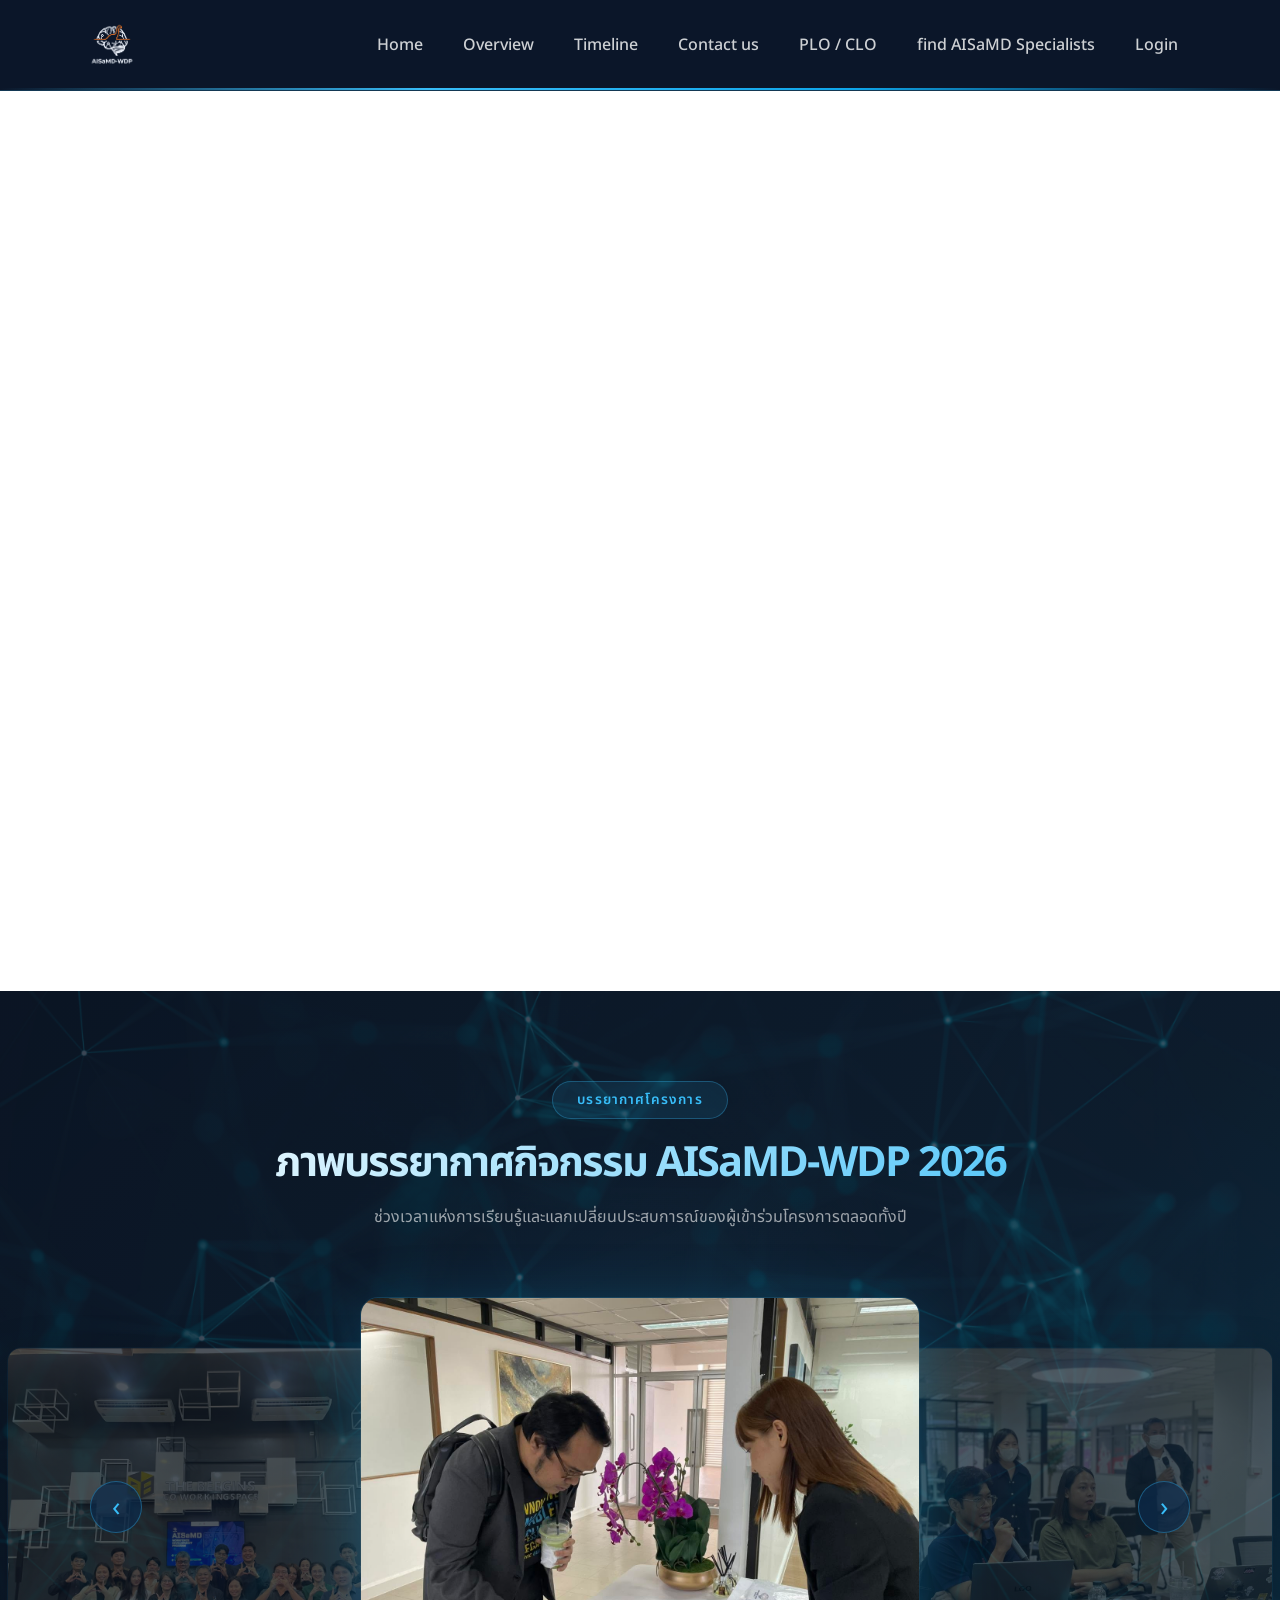
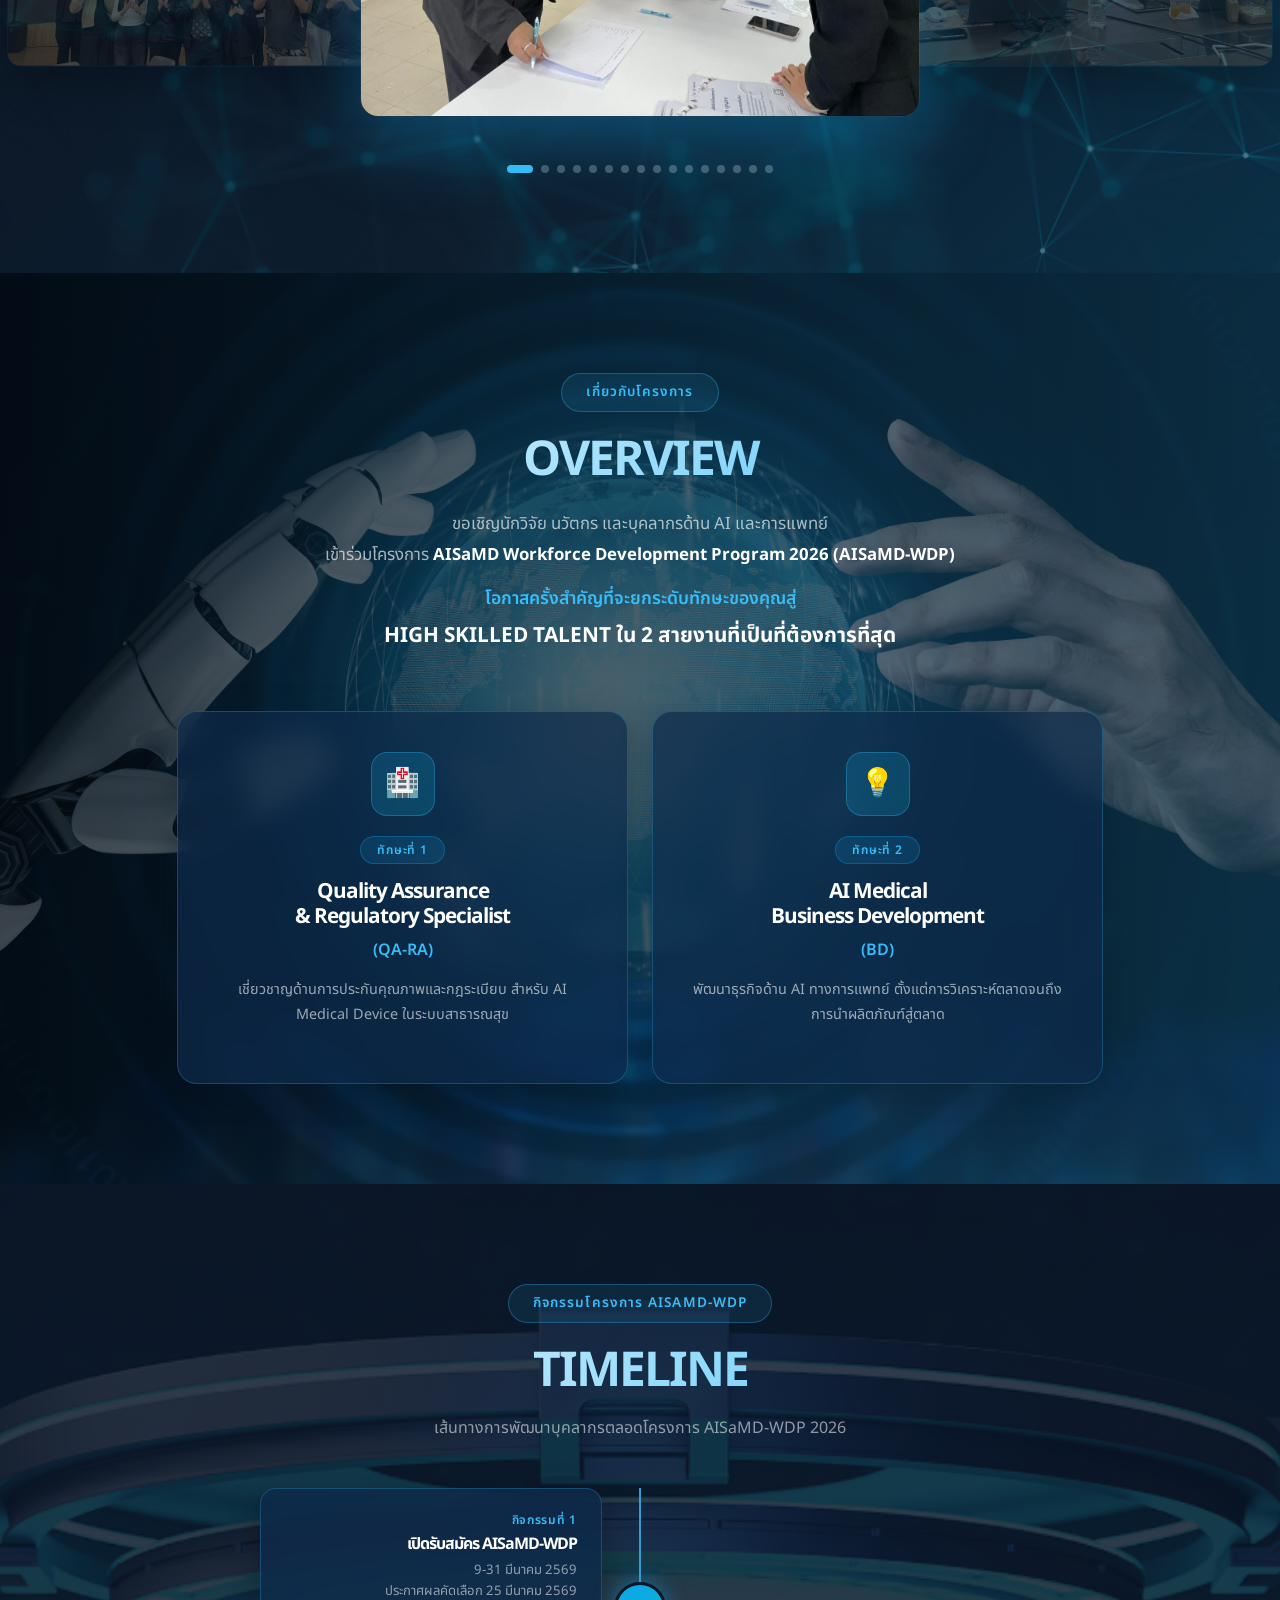
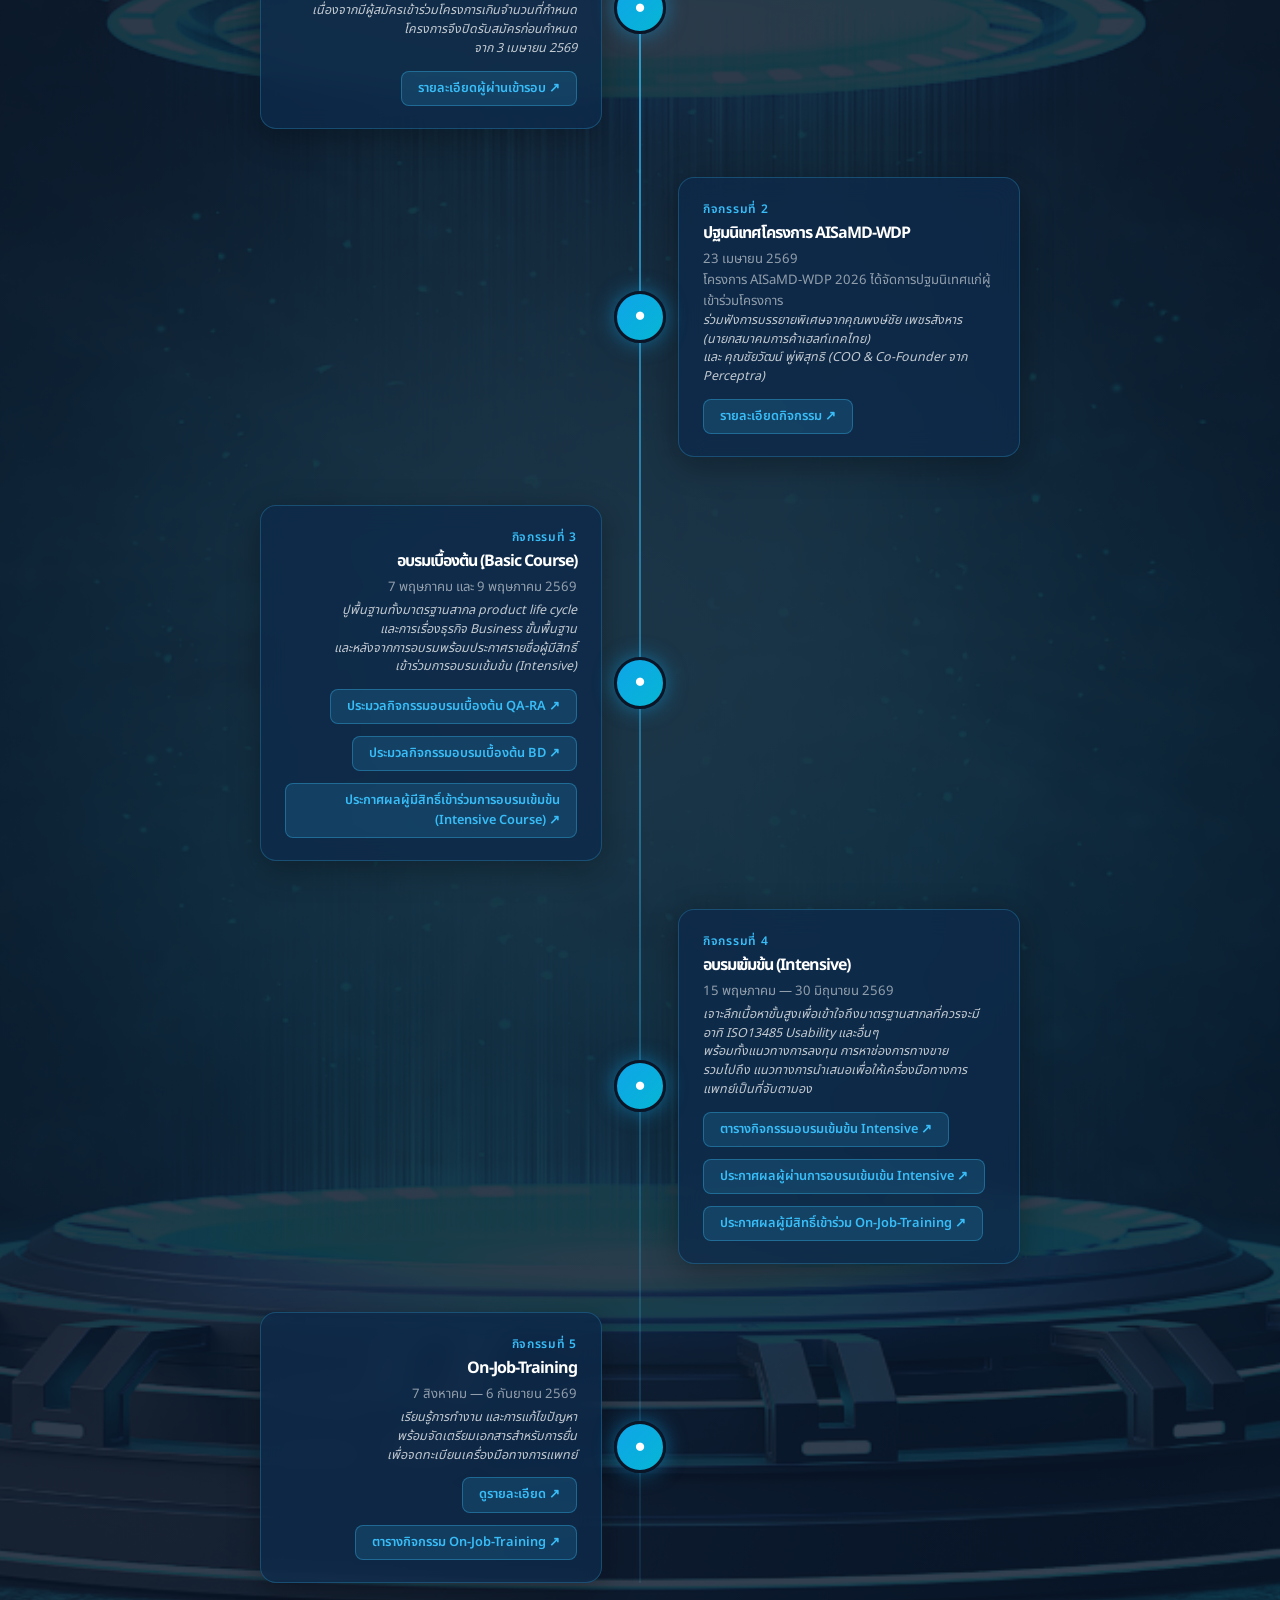
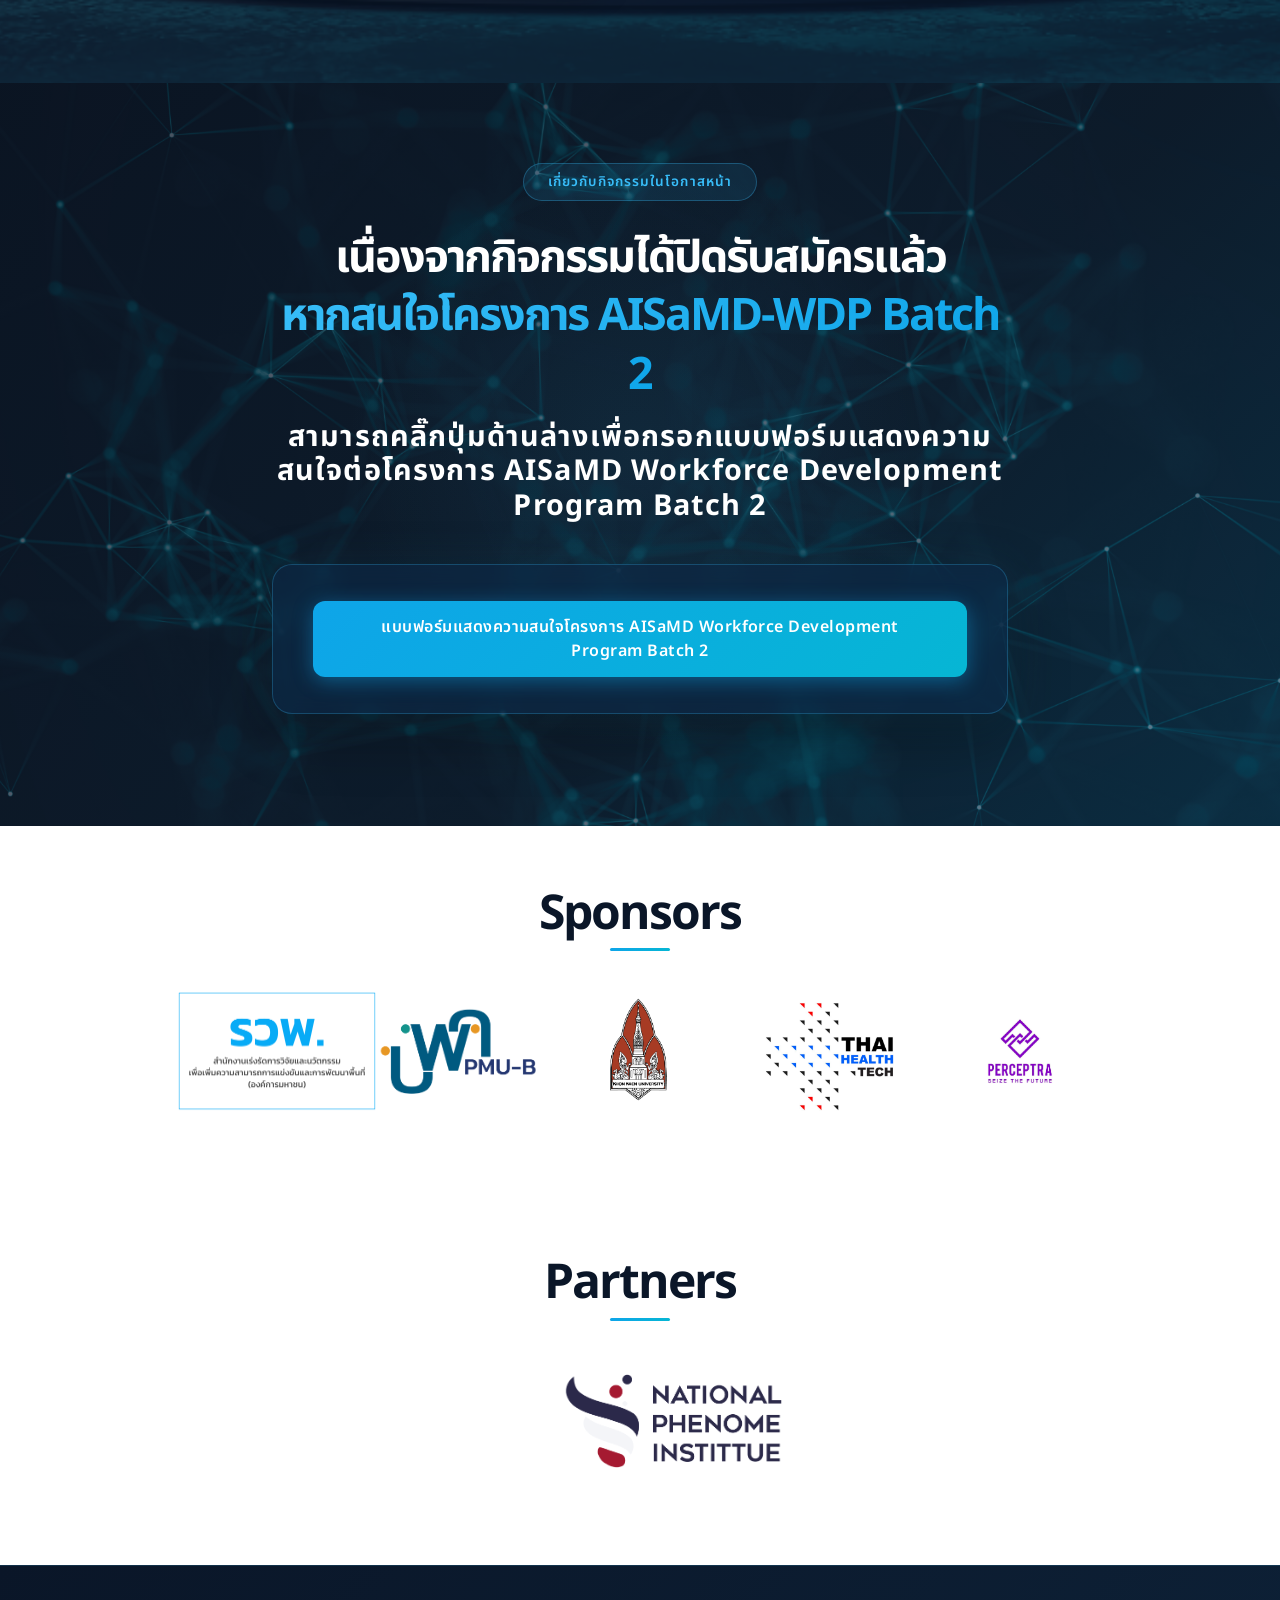
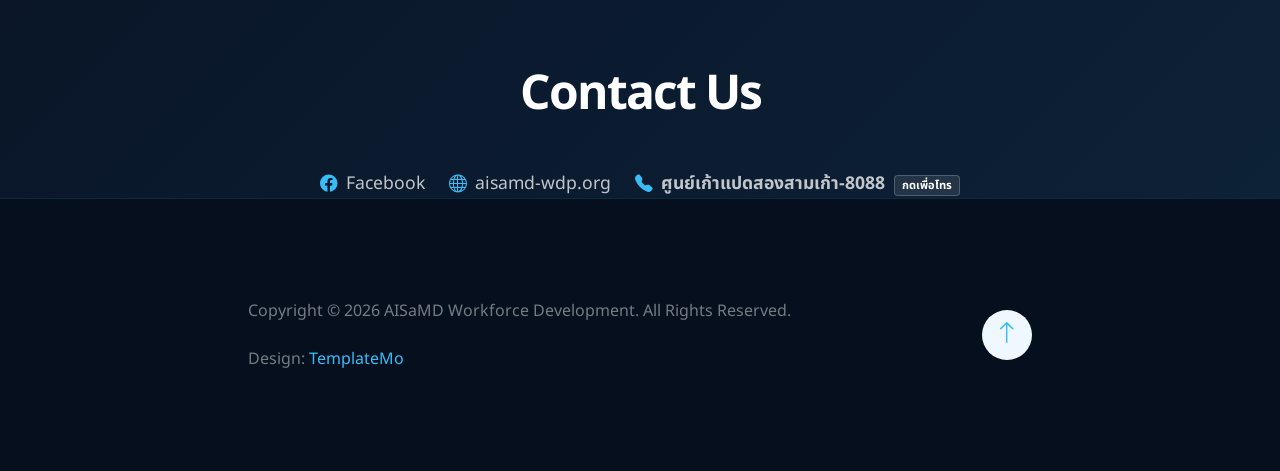
==== commit 4ec66bc1: "update" ====
--- a/index.html
+++ b/index.html
@@ -35,16 +35,13 @@
         function gtag(){dataLayer.push(arguments);}
         gtag('js', new Date());
 
-        // ตั้งค่าหลักของ GA4
         gtag('config', 'G-01XMBMPS1N');
 
-        // --- ส่วนที่เพิ่มเข้าไปใหม่เพื่อดักจับ QR Code และ Hash #Register ---
         window.addEventListener('load', function() {
             const urlParams = new URLSearchParams(window.location.search);
             const utmSource = urlParams.get('utm_source');
             const currentHash = window.location.hash;
 
-            // 1. ตรวจจับคนสแกนจาก QR Code (ดูจาก UTM ที่เราตั้งไว้ในลิงก์)
             if (utmSource === 'qrcode') {
             gtag('event', 'qr_scan_entry', {
                 'event_category': 'Engagement',
@@ -52,7 +49,6 @@
             });
             }
 
-            // 2. ถ้าคนเข้ามาแล้วมี #Register อยู่ใน URL ให้ส่งข้อมูลหน้าเว็บแยกออกมา
             if (currentHash === '#Register') {
             gtag('event', 'page_view', {
                 'page_title': 'Registration Section',
@@ -62,7 +58,6 @@
             }
         });
 
-        // 3. กรณีคนกดปุ่มบนหน้าเว็บแล้วเลื่อนไปที่ #Register (โดยไม่รีโหลดหน้า)
         window.addEventListener('hashchange', function() {
             if (window.location.hash === '#Register') {
             gtag('event', 'page_view', {
@@ -82,7 +77,6 @@
 -->
 
     <style>
-        /* ── NAVBAR ── */
         .navbar {
             padding: 10px 0 !important;
             background: rgba(10, 22, 40, 0.95) !important;
@@ -91,13 +85,11 @@
             transition: all 0.3s ease;
         }
 
-        /* โลโก้เล็กลง */
         .brand-logo {
             height: 60px !important;
             width: auto !important;
         }
 
-        /* เส้นไฟสีฟ้าใต้ navbar */
         .navbar::after {
             content: '';
             position: absolute;
@@ -111,7 +103,6 @@
             100% { background-position: 200px 0; }
         }
         
-        /* navbar เล็กลงเมื่อ scroll */
         .navbar.scrolled {
             padding: 6px 0 !important;
             background: rgba(6, 15, 30, 0.98) !important;
@@ -125,7 +116,6 @@
         .nav-link { color: rgba(255,255,255,0.80) !important; }
         .nav-link:hover, .nav-link.active { color: #38bdf8 !important; }
 
-        /* ── SPONSORS ── */
         #sponsor {
             background: #ffffff;
             padding: 60px 0;
@@ -158,7 +148,6 @@
             from { width: 0; }
             to   { width: 60px; }
         }
-        /* ── PARTNERS ── */
         #partner {
             background: #ffffff;
             padding: 60px 0;
@@ -167,7 +156,6 @@
             color: #0a1628 !important;
             -webkit-text-fill-color: #0a1628 !important;
         }
-        /* ── CONTACT ── */
         #section_4 {
             background: linear-gradient(135deg, #0a1628 0%, #0d2137 100%);
             border-top: 1px solid rgba(56,189,248,0.15);
@@ -180,7 +168,6 @@
         #section_4 .bi-telephone-fill { color: #38bdf8 !important; }
         #section_4 .badge { background: rgba(255,255,255,0.1) !important; color: white !important; border-color: rgba(255,255,255,0.2) !important; }
 
-        /* ── FOOTER ── */
         .site-footer {
             background: #060f1e !important;
             border-top: 1px solid rgba(56,189,248,0.15);
@@ -190,7 +177,6 @@
         .site-footer .border-bottom { border-color: rgba(56,189,248,0.15) !important; }
         .site-footer .bi-arrow-up { color: #38bdf8 !important; }
 
-        /* ── BUTTONS ── */
         .btn-blue-custom {
             background: linear-gradient(135deg, #0ea5e9, #0284c7) !important;
             border: none !important;
@@ -238,20 +224,13 @@
                         </li>
                         
                         <li class="nav-item">
+                            <a class="nav-link click-scroll" href="#section_4">Contact us</a>
+                        </li>
+
+                        <li class="nav-item">
                             <a class="nav-link" href="plo-clo.html"> PLO / CLO</a>
                         </li>
 
-
-                        <!-- <li class="nav-item">
-                            <a class="nav-link click-scroll" href="#sponsor">Sponsor</a>
-                        </li>
-
-                        <li class="nav-item">
-                            <a class="nav-link click-scroll" href="#partner">Partner</a>
-                        </li> -->
-                        <li class="nav-item">
-                            <a class="nav-link click-scroll" href="#section_4">Contact us</a>
-                        </li>
                         <li class="nav-item">
                             <a class="nav-link" href="Profile.html">find AISaMD Specialists</a>
                         </li>
@@ -278,23 +257,12 @@
                 <div class="container">
                     <div class="row">
                         <div class="col-12 text-center">
-                            <!-- <div class="hero-btn-container">
-                                <a href="#Register" class="btn custom-btn">ลงทะเบียนตอนนี้</a>
-                            </div> -->
                         </div>
                     </div>
                 </div>
             </section>
 
-            <section class="about section-padding" id="Register" style="
-                background: 
-                linear-gradient(135deg, rgba(10,22,40,0.75) 0%, rgba(13,33,55,0.70) 60%, rgba(10,61,92,0.65) 100%),
-                url('images/bg_02.png') center center / cover no-repeat;
-                padding: 80px 0;
-                position: relative;
-                overflow: hidden;
-            ">
-                <!-- แสงเรืองพื้นหลัง -->
+            <section class="gallery-section" id="Register">
                 <div style="
                     position: absolute; top: 50%; left: 50%;
                     transform: translate(-50%, -50%);
@@ -303,205 +271,210 @@
                     pointer-events: none;
                 "></div>
                 <div class="container" style="position: relative;">
-                    <div class="row justify-content-center">
-                        <div class="col-lg-8 text-center">
-
-                            <!-- Badge บน -->
-                            <div style="
-                                display: inline-block;
-                                background: rgba(56,189,248,0.1);
-                                border: 1px solid rgba(56,189,248,0.3);
-                                border-radius: 100px;
-                                padding: 8px 24px;
-                                font-size: 0.85rem;
-                                color: #38bdf8;
-                                letter-spacing: 0.08em;
-                                text-transform: uppercase;
-                                font-weight: 600;
-                                margin-bottom: 28px;
-                            ">ประกาศผล </div>
-
-                            <!-- หัวข้อหลัก -->
-                            <h2 style="
-                                font-size: 2.8rem;
-                                font-weight: 700;
-                                color: white;
-                                line-height: 1.3;
-                                margin-bottom: 16px;
-                            ">ประกาศผลผู้มีผ่านหลักสูตร <br>
-                            <span style="
-                                background: linear-gradient(135deg, #38bdf8, #0ea5e9);
-                                -webkit-background-clip: text;
-                                -webkit-text-fill-color: transparent;
-                                background-clip: text;
-                            ">อบรมเข้มข้น (Intensive Course) </span> <br>
-                            และผู้มีสิทธิเข้าร่วม <br>
-                            <span style="
-                                background: linear-gradient(135deg, #38bdf8, #0ea5e9);
-                                -webkit-background-clip: text;
-                                -webkit-text-fill-color: transparent;
-                                background-clip: text;
-                            ">กิจกรรม On-Job-Training (OJT) </span>
-                            </h2>
-
-                            <h3 style="
-                                font-size: 1.8rem;
-                                font-weight: 700;
-                                color: white;
-                                margin-bottom: 40px;
-                                letter-spacing: 0.04em;
-                            ">AISaMD-WDP 2026</h3>
-
-                            <!-- กรอบการ์ดเรืองแสง -->
-                            <div style="
-                                background: rgba(13, 42, 74, 0.60);
-                                backdrop-filter: blur(12px);
-                                border: 1px solid rgba(56,189,248,0.25);
-                                border-radius: 20px;
-                                padding: 36px 40px;
-                                box-shadow: 0 0 40px rgba(56,189,248,0.08), 0 20px 60px rgba(0,0,0,0.3);
-                                margin-bottom: 32px;
-                            ">
-                                <p style="color: rgba(255,255,255,0.70); font-size: 1rem; line-height: 1.8; margin-bottom: 28px;">
-                                    ประกาศผลผู้ที่ผ่านหลักสูตรอบรมเข้มข้น Intensive และผู้มีสิทธิได้เข้าร่วมกิจกรรม On-Job-Training <br>
-                                    ในโครงการการพัฒนากําลังคนทักษะสูงด้านปัญญาประดิษฐ์สําหรับอุปกรณ์การแพทย์ขั้นสูง<br>
-                                    (Artificial Intelligence Software as a Medical Device Workforce Development Program)<br>
-                                </p>
-
-                                <!-- ปุ่ม -->
-                                <a href="https://drive.google.com/file/d/1xyA8uQu4h9-V9kUaLe0TmyFqFfjPYJaF/view?usp=sharing"
-                                    class="btn"
-                                    onclick="gtag('event', 'Announcement1', { 'button_name': 'Announcement1', 'type': 'ประกาศครั้งที่1' });"
-                                    style="
-                                        background: linear-gradient(135deg, #0ea5e9, #06b6d4);
-                                        color: white;
-                                        border: none;
-                                        border-radius: 12px;
-                                        padding: 14px 36px;
-                                        font-size: 1rem;
-                                        font-weight: 600;
-                                        letter-spacing: 0.03em;
-                                        box-shadow: 0 4px 20px rgba(14,165,233,0.45);
-                                        transition: transform 0.2s, box-shadow 0.2s;
-                                        text-decoration: none;
-                                    "
-                                    onmouseover="this.style.transform='translateY(-2px)'; this.style.boxShadow='0 8px 28px rgba(14,165,233,0.6)'"
-                                    onmouseout="this.style.transform='translateY(0)'; this.style.boxShadow='0 4px 20px rgba(14,165,233,0.45)'"
-                                >
-                                    รายชื่อผู้ผ่านการอบรมเข้มข้น (Intensive Course)
-                                </a>
-                                <br>
-                                <br>
-                                <a href="https://drive.google.com/file/d/1yCVNqPJ97Wvl2sTywkyYGIEMJKN2M-1j/view?usp=sharing"
-                                    class="btn"
-                                    onclick="gtag('event', 'Announcement1', { 'button_name': 'Announcement1', 'type': 'ประกาศครั้งที่1' });"
-                                    style="
-                                        background: linear-gradient(135deg, #0ea5e9, #06b6d4);
-                                        color: white;
-                                        border: none;
-                                        border-radius: 12px;
-                                        padding: 14px 36px;
-                                        font-size: 1rem;
-                                        font-weight: 600;
-                                        letter-spacing: 0.03em;
-                                        box-shadow: 0 4px 20px rgba(14,165,233,0.45);
-                                        transition: transform 0.2s, box-shadow 0.2s;
-                                        text-decoration: none;
-                                    "
-                                    onmouseover="this.style.transform='translateY(-2px)'; this.style.boxShadow='0 8px 28px rgba(14,165,233,0.6)'"
-                                    onmouseout="this.style.transform='translateY(0)'; this.style.boxShadow='0 4px 20px rgba(14,165,233,0.45)'"
-                                >
-                                    รายชื่อผู้มีสิทธิได้เข้าร่วมกิจกรรม On-Job-Training
-                                </a>
-                            </div>
-
-                        </div>
+                    <div class="text-center mb-5">
+                        <div style="
+                            display: inline-block;
+                            background: rgba(56,189,248,0.1);
+                            border: 1px solid rgba(56,189,248,0.3);
+                            border-radius: 100px;
+                            padding: 8px 24px;
+                            font-size: 0.85rem;
+                            color: #38bdf8;
+                            letter-spacing: 0.08em;
+                            text-transform: uppercase;
+                            font-weight: 600;
+                            margin-bottom: 20px;
+                        ">บรรยากาศโครงการ</div>
+
+                        <h2 style="
+                            font-size: 2.6rem;
+                            font-weight: 700;
+                            background: linear-gradient(135deg, #ffffff, #38bdf8);
+                            -webkit-background-clip: text;
+                            -webkit-text-fill-color: transparent;
+                            background-clip: text;
+                            margin-bottom: 16px;
+                        ">ภาพบรรยากาศกิจกรรม AISaMD-WDP 2026</h2>
+
+                        <p style="color:rgba(255,255,255,0.60); font-size:1rem; max-width:640px; margin:0 auto;">
+                            ช่วงเวลาแห่งการเรียนรู้และแลกเปลี่ยนประสบการณ์ของผู้เข้าร่วมโครงการตลอดทั้งปี
+                        </p>
                     </div>
+
+                    <div class="gallery-carousel">
+                        <button type="button" class="gallery-nav gallery-prev" id="galleryPrevBtn" aria-label="ภาพก่อนหน้า">‹</button>
+                        <div class="gallery-track" id="galleryTrack"></div>
+                        <button type="button" class="gallery-nav gallery-next" id="galleryNextBtn" aria-label="ภาพถัดไป">›</button>
+                    </div>
+
+                    <div class="gallery-dots" id="galleryDots"></div>
                 </div>
-                                                <!-- ตารางกิจกรรม -->
-                                <div style="margin-top:36px; padding-top:28px; border-top:1px solid rgba(56,189,248,0.15); text-align:center;">
-                                    
-                                    <div style="
-                                        display: inline-block;
-                                        background: rgba(56,189,248,0.1);
-                                        border: 1px solid rgba(56,189,248,0.3);
-                                        border-radius: 100px;
-                                        padding: 8px 24px;
-                                        font-size: 0.85rem;
-                                        color: #38bdf8;
-                                        letter-spacing: 0.08em;
-                                        text-transform: uppercase;
-                                        font-weight: 600;
-                                        margin-bottom: 20px;
-                                    ">ตารางกิจกรรม</div>
-                    
-                                    <h3 style="font-size:1.4rem; font-weight:700; color:white; margin-bottom:24px;">
-                                        ตารางกิจกรรม On-Job-Training (OJT) 
-                                    </h3>    
-                                <a href="https://drive.google.com/file/d/1SJuTPLI932giOpqDp0LxvlYiYoqp9rEt/view?usp=sharing"
-                                    class="btn"
-                                    onclick="gtag('event', 'Announcement1', { 'button_name': 'Announcement1', 'type': 'ประกาศครั้งที่1' });"
-                                    style="
-                                        background: linear-gradient(135deg, #0ea5e9, #06b6d4);
-                                        color: white;
-                                        border: none;
-                                        border-radius: 12px;
-                                        padding: 14px 36px;
-                                        font-size: 1rem;
-                                        font-weight: 600;
-                                        letter-spacing: 0.03em;
-                                        box-shadow: 0 4px 20px rgba(14,165,233,0.45);
-                                        transition: transform 0.2s, box-shadow 0.2s;
-                                        text-decoration: none;
-                                    "
-                                    onmouseover="this.style.transform='translateY(-2px)'; this.style.boxShadow='0 8px 28px rgba(14,165,233,0.6)'"
-                                    onmouseout="this.style.transform='translateY(0)'; this.style.boxShadow='0 4px 20px rgba(14,165,233,0.45)'"
-                                >
-                                    ตารางกิจกรรม On-Job-Training แบบเป็นทางการ 
-                                </a>
-                                <br>
-                                <br>
-                                <br>
-                                    <div style="display:flex; gap:16px; flex-wrap:wrap; padding: 0 24px;">
-                                        <div style="flex:1; min-width:200px; text-align:center;">
-                                            <img src="images/OJTaug.png" alt="สิงหาคม"
-                                                style="width:100%; border-radius:10px; border:1px solid rgba(56,189,248,0.25); image-rendering:crisp-edges; filter:contrast(1.05) brightness(1.05);">
-                                            <p style="text-align:center; color:rgba(255,255,255,0.6); font-size:0.8rem; margin-top:8px;">ตารางกิจกรรม สิงหาคม</p>
-                                            <button onclick="openImgModal('images/OJTaug.png')" style="
-                                                margin-top:6px;
-                                                background:rgba(56,189,248,0.15);
-                                                border:1px solid rgba(56,189,248,0.35);
-                                                border-radius:8px; padding:7px 16px;
-                                                color:#38bdf8; font-size:0.8rem;
-                                                font-weight:600; cursor:pointer;
-                                                font-family:inherit;">
-                                                🔍 คลิกเพื่อขยาย
-                                            </button>
-                                        </div>
-                                        <div style="flex:1; min-width:200px; text-align:center;">
-                                            <img src="images/OJTSep2.png" alt="มิถุนายน"
-                                                style="width:100%; border-radius:10px; border:1px solid rgba(56,189,248,0.25); image-rendering:crisp-edges; filter:contrast(1.05) brightness(1.05);">
-                                            <p style="text-align:center; color:rgba(255,255,255,0.6); font-size:0.8rem; margin-top:8px;">ตารางกิจกรรม กันยายน</p>
-                                            <button onclick="openImgModal('images/OJTSep2.png')" style="
-                                                margin-top:6px;
-                                                background:rgba(56,189,248,0.15);
-                                                border:1px solid rgba(56,189,248,0.35);
-                                                border-radius:8px; padding:7px 16px;
-                                                color:#38bdf8; font-size:0.8rem;
-                                                font-weight:600; cursor:pointer;
-                                                font-family:inherit;">
-                                                🔍 คลิกเพื่อขยาย
-                                            </button>
-                                        </div>
-                                    </div>
-                                </div>
-
-                            </div>
-
-                        </div>
-                    </div>
-                </div>                
             </section>
+
+            <style>
+                .gallery-section {
+                    padding: 90px 0 100px;
+                    position: relative;
+                    overflow: hidden;
+                    background:
+                        linear-gradient(135deg, rgba(10,22,40,0.80) 0%, rgba(13,33,55,0.75) 60%, rgba(10,61,92,0.70) 100%),
+                        url('images/bg_02.png') center center / cover no-repeat;
+                }
+                .gallery-carousel {
+                    position: relative;
+                    max-width: 1100px;
+                    margin: 0 auto;
+                    height: 460px;
+                    display: flex;
+                    align-items: center;
+                    justify-content: center;
+                }
+                .gallery-track { position: relative; width: 100%; height: 100%; }
+                .gallery-slide {
+                    position: absolute;
+                    top: 50%; left: 50%;
+                    width: 560px;
+                    max-width: 62vw;
+                    aspect-ratio: 4 / 3;
+                    border-radius: 18px;
+                    overflow: hidden;
+                    box-shadow: 0 20px 60px rgba(0,0,0,0.55);
+                    border: 1px solid rgba(56,189,248,0.2);
+                    transition: transform 0.5s ease, opacity 0.5s ease, filter 0.5s ease;
+                    cursor: pointer;
+                }
+                .gallery-slide img { width: 100%; height: 100%; object-fit: cover; display: block; }
+                .gallery-slide.is-active {
+                    transform: translate(-50%, -50%) scale(1);
+                    opacity: 1; filter: none; z-index: 5; cursor: default;
+                    box-shadow: 0 25px 70px rgba(14,165,233,0.35);
+                }
+                .gallery-slide.is-prev {
+                    transform: translate(-125%, -50%) scale(0.76);
+                    opacity: 0.5; filter: brightness(0.55) blur(1px); z-index: 3;
+                }
+                .gallery-slide.is-next {
+                    transform: translate(25%, -50%) scale(0.76);
+                    opacity: 0.5; filter: brightness(0.55) blur(1px); z-index: 3;
+                }
+                .gallery-slide.is-hidden { opacity: 0; pointer-events: none; z-index: 1; }
+                .gallery-nav {
+                    background: rgba(13,42,74,0.75);
+                    border: 1px solid rgba(56,189,248,0.35);
+                    color: #38bdf8;
+                    width: 52px; height: 52px;
+                    border-radius: 50%;
+                    display: flex; align-items: center; justify-content: center;
+                    font-size: 1.7rem; line-height: 1;
+                    cursor: pointer; z-index: 10; flex-shrink: 0;
+                    transition: background 0.2s, transform 0.2s;
+                    position: absolute; top: 50%; transform: translateY(-50%);
+                }
+                .gallery-nav:hover { background: rgba(56,189,248,0.25); transform: translateY(-50%) scale(1.08); }
+                .gallery-prev { left: 0; }
+                .gallery-next { right: 0; }
+                .gallery-dots { display: flex; justify-content: center; gap: 8px; margin-top: 28px; flex-wrap: wrap; }
+                .gallery-dot {
+                    width: 8px; height: 8px; border-radius: 50%;
+                    background: rgba(255,255,255,0.25);
+                    cursor: pointer; transition: all 0.2s ease;
+                }
+                .gallery-dot.active { background: #38bdf8; width: 26px; border-radius: 5px; }
+
+                @media (max-width: 767px) {
+                    .gallery-carousel { height: 320px; }
+                    .gallery-slide { width: 300px; max-width: 78vw; }
+                    .gallery-slide.is-prev { transform: translate(-135%, -50%) scale(0.7); }
+                    .gallery-slide.is-next { transform: translate(35%, -50%) scale(0.7); }
+                    .gallery-nav { width: 42px; height: 42px; font-size: 1.4rem; }
+                }
+            </style>
+
+            <script>
+            // รายชื่อรูปในคลังบรรยากาศโครงการ — เพิ่มรูปใหม่ในอนาคต แค่เพิ่มบรรทัดต่อท้าย ไม่ต้องแก้อย่างอื่นเลย
+            var galleryImages = [
+                'images/gallery/768039578_122118363921257539_8778093608520268_n.jpg',
+                'images/gallery/768428374_122118531369257539_8238553026905026521_n.jpg',
+                'images/gallery/768965470_122118364407257539_7102845256710299260_n.jpg',
+                'images/gallery/769032938_122118364059257539_7092751666246144159_n.jpg',
+                'images/gallery/769177978_122118363117257539_4392458291654150095_n.jpg',
+                'images/gallery/769294958_122118532281257539_8616399335662503085_n.jpg',
+                'images/gallery/774671643_122119138611257539_2682371759107257956_n.jpg',
+                'images/gallery/774680440_122119137441257539_5734549595015937841_n.jpg',
+                'images/gallery/774727155_122119138773257539_6762748577855497927_n.jpg',
+                'images/gallery/783220604_122119788207257539_4872626138458588801_n.jpg',
+                'images/gallery/784321359_122119787667257539_8302708857710575449_n.jpg',
+                'images/gallery/785993486_122119788081257539_4882853078094518742_n.jpg',
+                'images/gallery/788106955_122120485317257539_296363951870615400_n.jpg',
+                'images/gallery/790226070_122120486187257539_7215641938701086418_n.jpg',
+                'images/gallery/790283630_122120486205257539_7799528041697743015_n.jpg',
+                'images/gallery/790591314_122120485695257539_6639911123576525020_n.jpg'
+            ];
+
+            (function () {
+                var track = document.getElementById('galleryTrack');
+                var dotsWrap = document.getElementById('galleryDots');
+                if (!track || !galleryImages.length) return;
+
+                var current = 0;
+                var autoTimer = null;
+
+                galleryImages.forEach(function (src, i) {
+                    var slide = document.createElement('div');
+                    slide.className = 'gallery-slide';
+                    slide.innerHTML = '<img src="' + src + '" alt="ภาพบรรยากาศโครงการ AISaMD-WDP" loading="lazy">';
+                    slide.addEventListener('click', function () { goTo(i); });
+                    track.appendChild(slide);
+
+                    var dot = document.createElement('span');
+                    dot.className = 'gallery-dot';
+                    dot.addEventListener('click', function () { goTo(i); });
+                    dotsWrap.appendChild(dot);
+                });
+
+                var slides = track.querySelectorAll('.gallery-slide');
+                var dots = dotsWrap.querySelectorAll('.gallery-dot');
+                var total = slides.length;
+
+                function render() {
+                    slides.forEach(function (slide, i) {
+                        slide.classList.remove('is-active', 'is-prev', 'is-next', 'is-hidden');
+                        var diff = (i - current + total) % total;
+                        if (diff === 0) slide.classList.add('is-active');
+                        else if (diff === 1) slide.classList.add('is-next');
+                        else if (diff === total - 1) slide.classList.add('is-prev');
+                        else slide.classList.add('is-hidden');
+                    });
+                    dots.forEach(function (dot, i) {
+                        dot.classList.toggle('active', i === current);
+                    });
+                }
+
+                function goTo(i) {
+                    current = (i + total) % total;
+                    render();
+                    resetAuto();
+                }
+                function next() { goTo(current + 1); }
+                function prev() { goTo(current - 1); }
+
+                function resetAuto() {
+                    clearInterval(autoTimer);
+                    autoTimer = setInterval(next, 4000);
+                }
+
+                document.getElementById('galleryPrevBtn').addEventListener('click', prev);
+                document.getElementById('galleryNextBtn').addEventListener('click', next);
+
+                var carouselEl = document.querySelector('.gallery-carousel');
+                carouselEl.addEventListener('mouseenter', function () { clearInterval(autoTimer); });
+                carouselEl.addEventListener('mouseleave', resetAuto);
+
+                render();
+                resetAuto();
+            })();
+            </script>
+
 
                 
 
@@ -512,7 +485,6 @@
                 position: relative;
                 overflow: hidden;
             ">
-                <!-- แสงพื้นหลัง -->
                 <div style="position:absolute;top:0;left:0;right:0;bottom:0;
                     background: 
                     linear-gradient(135deg, rgba(10,22,40,0.25) 0%, rgba(13,33,55,0.20) 60%, rgba(10,61,92,0.15) 100%),                        url('images/bg_01.png') center center / cover no-repeat;
@@ -520,7 +492,6 @@
 
                 <div class="container" style="position:relative;">
 
-                    <!-- หัวข้อ -->
                     <div class="text-center mb-5">
                         <div style="
                             display:inline-block;
@@ -558,10 +529,8 @@
                         </p>
                     </div>
 
-                    <!-- 2 กล่องสายงาน -->
                     <div class="row g-4 justify-content-center">
 
-                        <!-- QA-RA -->
                         <div class="col-lg-5 col-md-6">
                             <div style="
                                 background: rgba(13,42,74,0.70);
@@ -606,7 +575,6 @@
                             </div>
                         </div>
 
-                        <!-- BD -->
                         <div class="col-lg-5 col-md-6">
                             <div style="
                                 background: rgba(13,42,74,0.70);
@@ -661,7 +629,6 @@
                 padding: 100px 0;
                 overflow: hidden;
             ">
-                <!--  พื้นหลัง -->
                 <div style="
                     position: absolute;
                     top: 0; left: 0;
@@ -672,7 +639,6 @@
                     z-index: 0;
                 "></div>
 
-                <!-- overlay สีเข้มทับ vdo -->
                 <div style="
                     position: absolute;
                     top: 0; left: 0;
@@ -681,11 +647,9 @@
                     z-index: 1;
                 "></div>
 
-                <!-- เนื้อหาทั้งหมด -->
                 <div class="container" style="position:relative; z-index:2;">
                 
 
-                    <!-- หัวข้อ -->
                     <div class="text-center mb-5">
                         <div style="
                             display:inline-block;
@@ -715,10 +679,8 @@
                         </p>
                     </div>
 
-                    <!-- Timeline container -->
                     <div style="position:relative; max-width:800px; margin:0 auto; padding: 0 20px;">
 
-                        <!-- เส้นกลาง -->
                         <div style="
                             position:absolute;
                             left:50%; top:0; bottom:0;
@@ -727,9 +689,7 @@
                             transform:translateX(-50%);
                         "></div>
 
-                        <!-- ITEM 1 — ซ้าย -->
                         <div style="display:flex; align-items:center; margin-bottom:48px;">
-                            <!-- กล่องซ้าย -->
                             <div style="width:45%;">
                                 <div style="
                                     background: rgba(13,42,74,0.80);
@@ -759,7 +719,6 @@
                                 </div>
                             </div>
 
-                            <!-- วงกลม -->
                             <div style="width:10%; display:flex; justify-content:center;">
                                 <div style="
                                     width:52px; height:52px; border-radius:50%;
@@ -774,16 +733,12 @@
                                     </div>
                             </div>
 
-                            <!-- ฝั่งขวาว่าง -->
                             <div style="width:45%;"></div>
                         </div>
 
-                        <!-- ITEM 2 — ขวา -->
                         <div style="display:flex; align-items:center; margin-bottom:48px;">
-                            <!-- ฝั่งซ้ายว่าง -->
                             <div style="width:45%;"></div>
 
-                            <!-- วงกลม -->
                             <div style="width:10%; display:flex; justify-content:center;">
                                 <div style="
                                     width:52px; height:52px; border-radius:50%;
@@ -798,7 +753,6 @@
                                 </div>
                             </div>
 
-                            <!-- กล่องขวา -->
                             <div style="width:45%;">
                                 <div style="
                                     background: rgba(13,42,74,0.80);
@@ -830,7 +784,6 @@
                             </div>
                         </div>
 
-                        <!-- ITEM 3 — ซ้าย -->
                         <div style="display:flex; align-items:center; margin-bottom:48px;">
                             <div style="width:45%;">
                                 <div style="
@@ -860,7 +813,6 @@
                                     <a href="https://www.facebook.com/share/p/1CTdPxZFRY/" target="_blank" style="display:inline-block; margin-top:12px; background:rgba(56,189,248,0.15); border:1px solid rgba(56,189,248,0.35); border-radius:8px; padding:7px 16px; color:#38bdf8; font-size:0.8rem; font-weight:600; cursor:pointer; font-family:inherit; text-decoration:none;">ประมวลกิจกรรมอบรมเบื้องต้น QA-RA ↗</a>
                                     <a href="https://www.facebook.com/share/p/1DhikMYK53/" target="_blank" style="display:inline-block; margin-top:12px; background:rgba(56,189,248,0.15); border:1px solid rgba(56,189,248,0.35); border-radius:8px; padding:7px 16px; color:#38bdf8; font-size:0.8rem; font-weight:600; cursor:pointer; font-family:inherit; text-decoration:none;">ประมวลกิจกรรมอบรมเบื้องต้น BD ↗</a>
                                     <a href="https://drive.google.com/file/d/1hcLimpvveiNWEidGkVVWCU3y49W7i63N/view?usp=sharing" target="_blank" style="display:inline-block; margin-top:12px; background:rgba(56,189,248,0.15); border:1px solid rgba(56,189,248,0.35); border-radius:8px; padding:7px 16px; color:#38bdf8; font-size:0.8rem; font-weight:600; cursor:pointer; font-family:inherit; text-decoration:none;">ประกาศผลผู้มีสิทธิ์เข้าร่วมการอบรมเข้มข้น (Intensive Course) ↗</a>
-                                    <!-- <button onclick="openModal(3, 'อบรมเบื้องต้น', 'act_03.png')" style="margin-top:12px; background:rgba(56,189,248,0.15); border:1px solid rgba(56,189,248,0.35); border-radius:8px; padding:7px 16px; color:#38bdf8; font-size:0.8rem; font-weight:600; cursor:pointer; font-family:inherit;">ดูรายละเอียด ↗</button> -->
                                 </div>
                             </div>
                             <div style="width:10%; display:flex; justify-content:center;">
@@ -878,7 +830,6 @@
                             <div style="width:45%;"></div>
                         </div>
 
-                        <!-- ITEM 4 — ขวา -->
                         <div style="display:flex; align-items:center; margin-bottom:48px;">
                             <div style="width:45%;"></div>
                             <div style="width:10%; display:flex; justify-content:center;">
@@ -919,13 +870,12 @@
                                         รวมไปถึง แนวทางการนำเสนอเพื่อให้เครื่องมือทางการแพทย์เป็นที่จับตามอง
                                     </p>
                                     <button onclick="openModal(4, 'ตารางกิจกรรมอบรมเข้มข้น (Intensive)', 'Event may.png', 'Event june new 2.png')" style="margin-top:12px; background:rgba(56,189,248,0.15); border:1px solid rgba(56,189,248,0.35); border-radius:8px; padding:7px 16px; color:#38bdf8; font-size:0.8rem; font-weight:600; cursor:pointer; font-family:inherit;">ตารางกิจกรรมอบรมเข้มข้น Intensive ↗</button>
-                                    <a href="https://www.facebook.com/share/p/17oKAZQJ9V/" target="_blank" style="display:inline-block; margin-top:12px; background:rgba(56,189,248,0.15); border:1px solid rgba(56,189,248,0.35); border-radius:8px; padding:7px 16px; color:#38bdf8; font-size:0.8rem; font-weight:600; cursor:pointer; font-family:inherit; text-decoration:none;">ประกาศผลผู้ผ่านการอบรมเข้มเข้น Intensive ↗</a>
-                                    <a href="https://www.facebook.com/share/p/1BM9BFyQ6q/" target="_blank" style="display:inline-block; margin-top:12px; background:rgba(56,189,248,0.15); border:1px solid rgba(56,189,248,0.35); border-radius:8px; padding:7px 16px; color:#38bdf8; font-size:0.8rem; font-weight:600; cursor:pointer; font-family:inherit; text-decoration:none;">ประกาศผลผู้มีสิทธิ์เข้าร่วม On-Job-Training ↗</a>
+                                    <a href="https://drive.google.com/file/d/1xyA8uQu4h9-V9kUaLe0TmyFqFfjPYJaF/view?usp=sharing" target="_blank" style="display:inline-block; margin-top:12px; background:rgba(56,189,248,0.15); border:1px solid rgba(56,189,248,0.35); border-radius:8px; padding:7px 16px; color:#38bdf8; font-size:0.8rem; font-weight:600; cursor:pointer; font-family:inherit; text-decoration:none;">ประกาศผลผู้ผ่านการอบรมเข้มเข้น Intensive ↗</a>
+                                    <a href="https://drive.google.com/file/d/1yCVNqPJ97Wvl2sTywkyYGIEMJKN2M-1j/view?usp=sharing" target="_blank" style="display:inline-block; margin-top:12px; background:rgba(56,189,248,0.15); border:1px solid rgba(56,189,248,0.35); border-radius:8px; padding:7px 16px; color:#38bdf8; font-size:0.8rem; font-weight:600; cursor:pointer; font-family:inherit; text-decoration:none;">ประกาศผลผู้มีสิทธิ์เข้าร่วม On-Job-Training ↗</a>
                                 </div>
                             </div>
                         </div>
 
-                        <!-- ITEM 5 — ซ้าย -->
                         <div style="display:flex; align-items:center;">
                             <div style="width:45%;">
                                 <div style="
@@ -971,7 +921,6 @@
                     </div>
                 </div>
 
-                <!-- ══ MODAL ══ -->
                 <div id="modal-overlay" onclick="closeModal()" style="
                     display:none;
                     position:fixed; inset:0;
@@ -993,7 +942,6 @@
                         box-shadow:0 20px 60px rgba(0,0,0,0.5);
                         animation: modalIn 0.3s ease;
                     ">
-                        <!-- ปุ่ม X -->
                         <button type="button" onclick="closeModal()" style="
                             position:absolute; top:16px; right:16px;
                             background:rgba(255,255,255,0.1);
@@ -1009,7 +957,6 @@
                         onmouseout="this.style.background='rgba(255,255,255,0.1)'"
                         >✕</button>
 
-                        <!-- หัวข้อ -->
                         <div id="modal-badge" style="
                             display:inline-block;
                             background:rgba(56,189,248,0.1);
@@ -1027,7 +974,6 @@
                             font-weight:700; margin-bottom:20px;
                         "></h3>
 
-                        <!-- รูปภาพ -->
                         <img id="modal-img" src="" alt="" style="
                             width:100%; border-radius:12px;
                             object-fit:contain;
@@ -1096,7 +1042,6 @@
                 position: relative;
                 overflow: hidden;
             ">
-                <!-- แสงเรืองพื้นหลัง -->
                 <div style="
                     position: absolute; top: 50%; left: 50%;
                     transform: translate(-50%, -50%);
@@ -1108,7 +1053,6 @@
                     <div class="row justify-content-center">
                         <div class="col-lg-8 text-center">
 
-                            <!-- Badge บน -->
                             <div style="
                                 display: inline-block;
                                 background: rgba(56,189,248,0.1);
@@ -1123,7 +1067,6 @@
                                 margin-bottom: 28px;
                             ">เกี่ยวกับกิจกรรมในโอกาสหน้า </div>
 
-                            <!-- หัวข้อหลัก -->
                             <h2 style="
                                 font-size: 2.8rem;
                                 font-weight: 700;
@@ -1147,7 +1090,6 @@
                                 letter-spacing: 0.04em;
                             ">สามารถคลิ๊กปุ่มด้านล่างเพื่อกรอกแบบฟอร์มแสดงความสนใจต่อโครงการ AISaMD Workforce Development Program Batch 2 </h3>
 
-                            <!-- กรอบการ์ดเรืองแสง -->
                             <div style="
                                 background: rgba(13, 42, 74, 0.60);
                                 backdrop-filter: blur(12px);
@@ -1157,7 +1099,6 @@
                                 box-shadow: 0 0 40px rgba(56,189,248,0.08), 0 20px 60px rgba(0,0,0,0.3);
                                 margin-bottom: 32px;
                             ">
-                                <!-- ปุ่ม -->
                                 <a href="https://docs.google.com/forms/d/e/1FAIpQLSdvuoSA7KHtS8CNjsodmUaH8MvGGxsafCvEDsrTXurxk3CyRQ/viewform?usp=dialog"
                                     class="btn"
                                     onclick="gtag('event', 'Batch2', { 'button_name': 'Batch2', 'type': 'ประกาศครั้งที่1' });"
@@ -1187,10 +1128,6 @@
             </section>
 
 
-
-
-
-
             <section class="schedule section-padding" id="sponsor">
                 <div class="container">
                     <div class="row">
@@ -1290,7 +1227,7 @@
                     transition: 0.3s;
                 }
                 .contact-link:hover {
-                    color: #007bff; /* เปลี่ยนเป็นสีที่คุณต้องการเวลาเอาเมาส์วาง */
+                    color: #007bff;
                 }
             </style>
             
@@ -1330,7 +1267,7 @@
         <script src="js/jquery.min.js"></script>
         <script src="js/bootstrap.min.js"></script>
         <script src="js/jquery.sticky.js"></script>
-        <script src="js/click-scroll.js"></script>
+        <!-- js/click-scroll.js ถูกปิดการใช้งานแล้ว เพราะมันมีระบบไฮไลต์เมนู/เปลี่ยน URL hash ของตัวเองที่คำนวณผิดพลาด (เห็นได้จาก URL ที่ขึ้น #section_3 เองแม้อยู่หน้า Contact us) แย่งชิงกับสคริปต์แก้บั๊กด้านล่างตลอดเวลา จึงปิดไปแล้วเขียนแทนทั้งหมดในสคริปต์ท้ายไฟล์นี้ (ทั้งคลิกเลื่อนหน้าจอ และไฮไลต์เมนู) -->
         <script src="js/custom.js"></script>
                 <!-- Modal ขยายรูป -->
         <div id="img-modal-overlay" onclick="closeImgModal()" style="
@@ -1389,12 +1326,10 @@
         </style>
 
         <script>
-            // เพิ่ม class ให้ทุก section
             document.querySelectorAll('section').forEach(el => {
             el.classList.add('fade-in-section');
             });
 
-            // สังเกตการณ์ scroll
             const observer = new IntersectionObserver((entries) => {
                 entries.forEach(entry => {
                     if (entry.isIntersecting) {
@@ -1406,6 +1341,24 @@
             document.querySelectorAll('.fade-in-section').forEach(el => {
                 observer.observe(el);
             });
-        </script> 
+        </script>
+
+        <!-- แทนที่ js/click-scroll.js: คลิกเมนูแล้วเลื่อนหน้าจอนุ่มๆ (ตัดส่วนไฮไลต์อัตโนมัติออกแล้ว เพราะแก้ไม่จบสักที) -->
+        <script>
+        (function () {
+            var scrollLinks = document.querySelectorAll('.nav-link.click-scroll');
+
+            scrollLinks.forEach(function (item) {
+                item.addEventListener('click', function (e) {
+                    e.preventDefault();
+                    var target = document.querySelector(item.getAttribute('href'));
+                    if (target) {
+                        var absoluteTop = target.getBoundingClientRect().top + window.scrollY;
+                        window.scrollTo({ top: absoluteTop, behavior: 'smooth' });
+                    }
+                });
+            });
+        })();
+        </script>
     </body>
 </html>
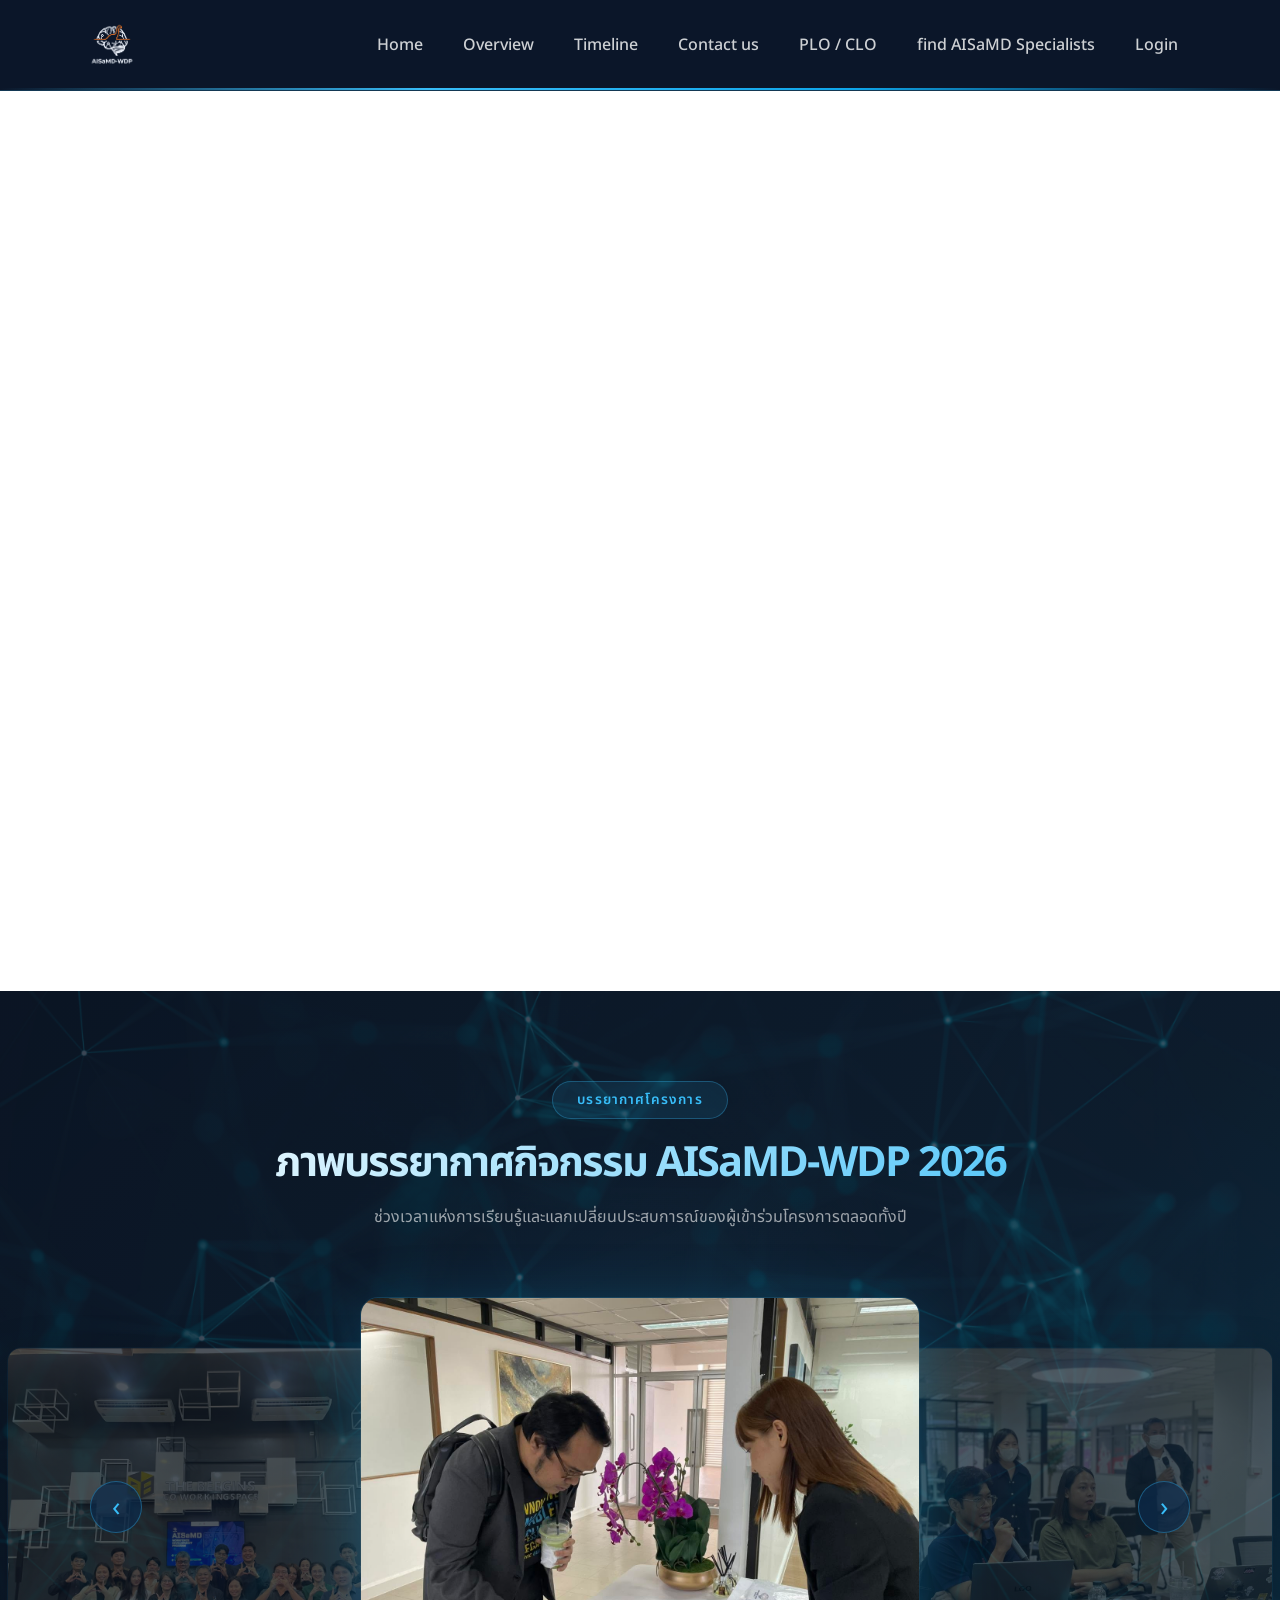
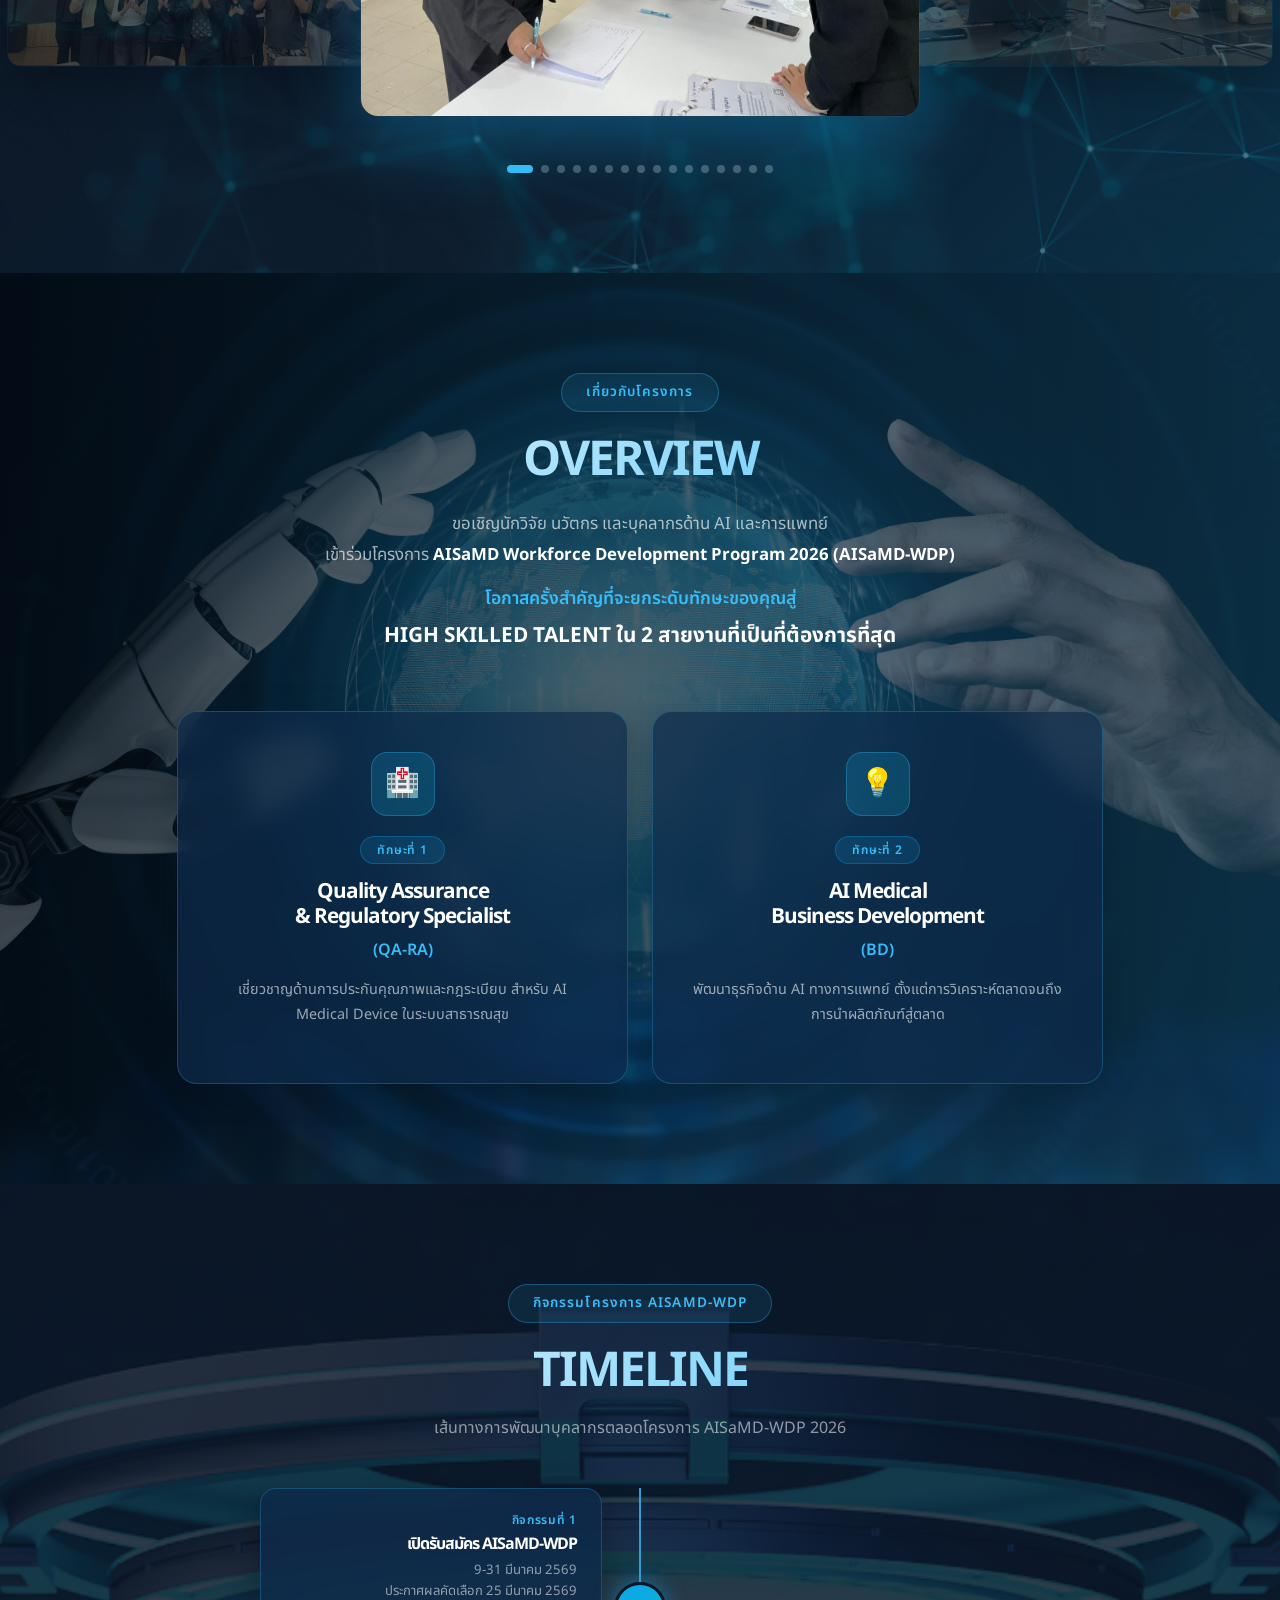
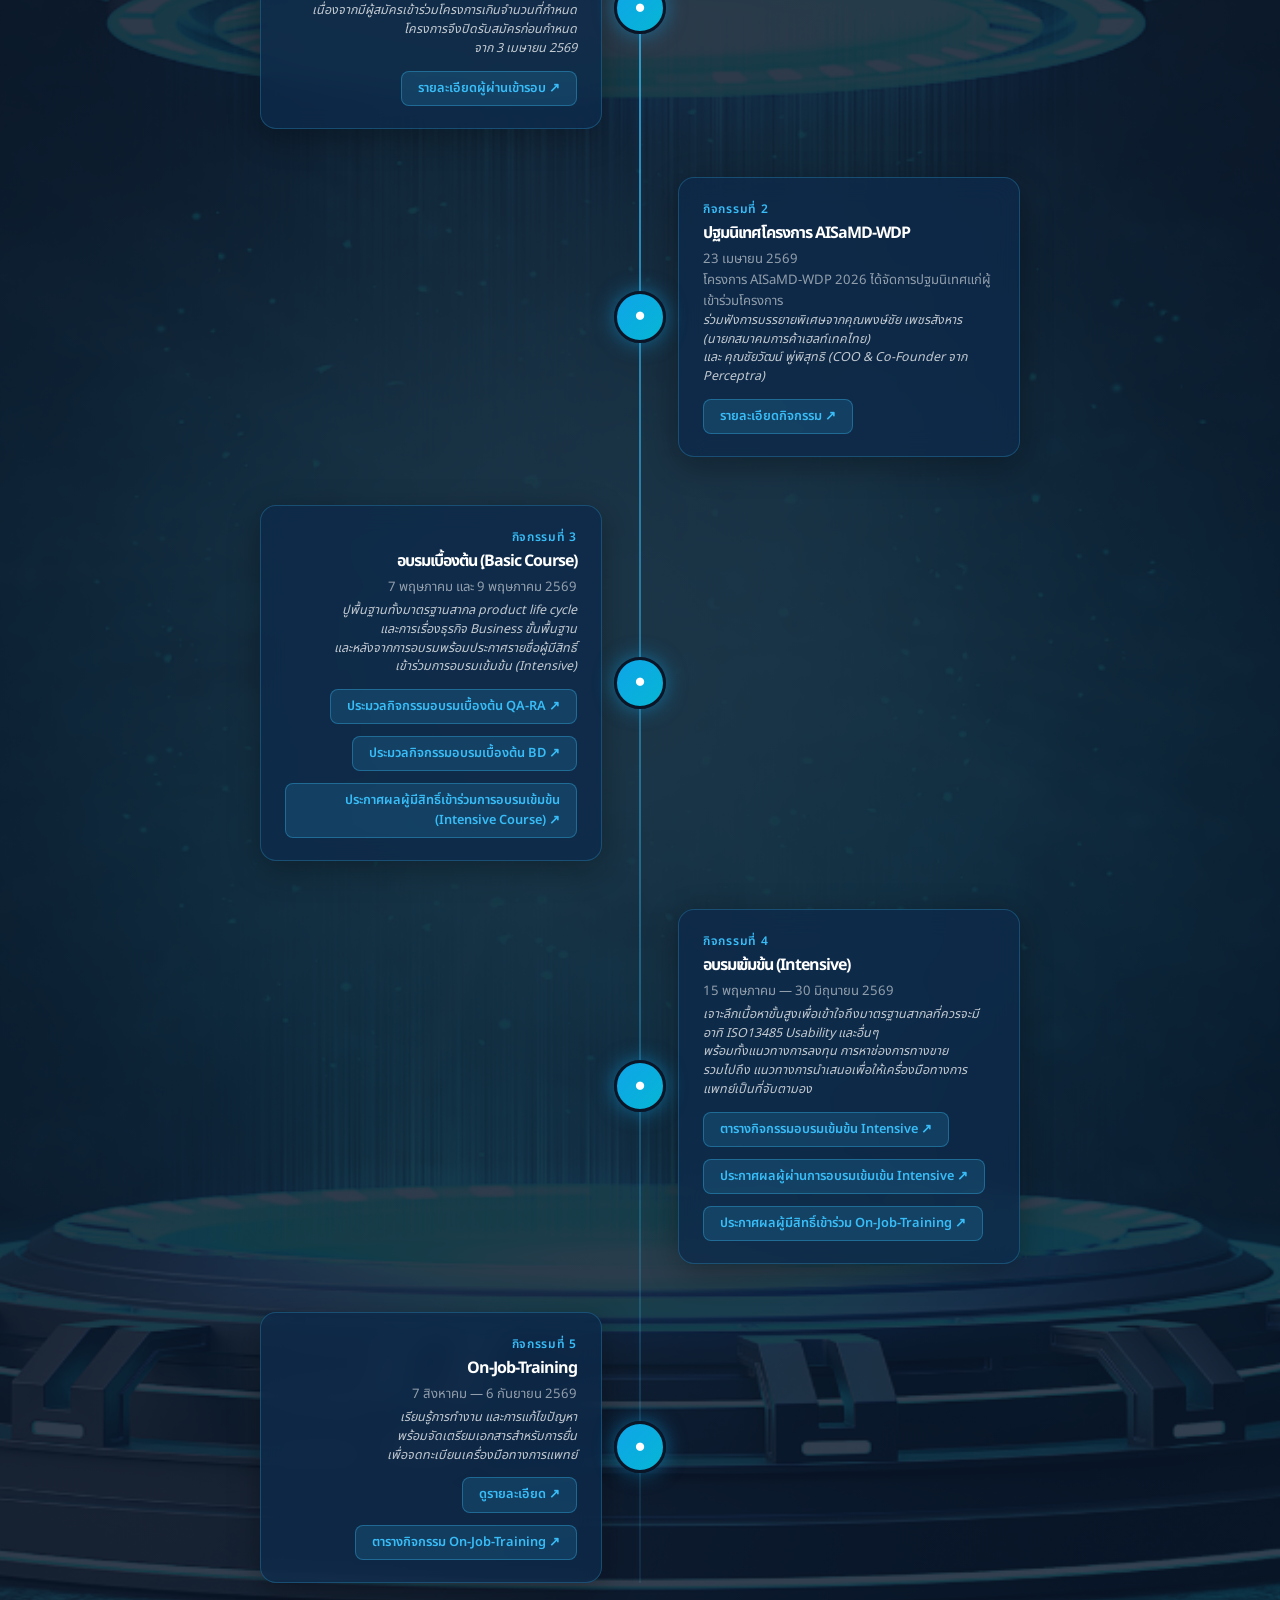
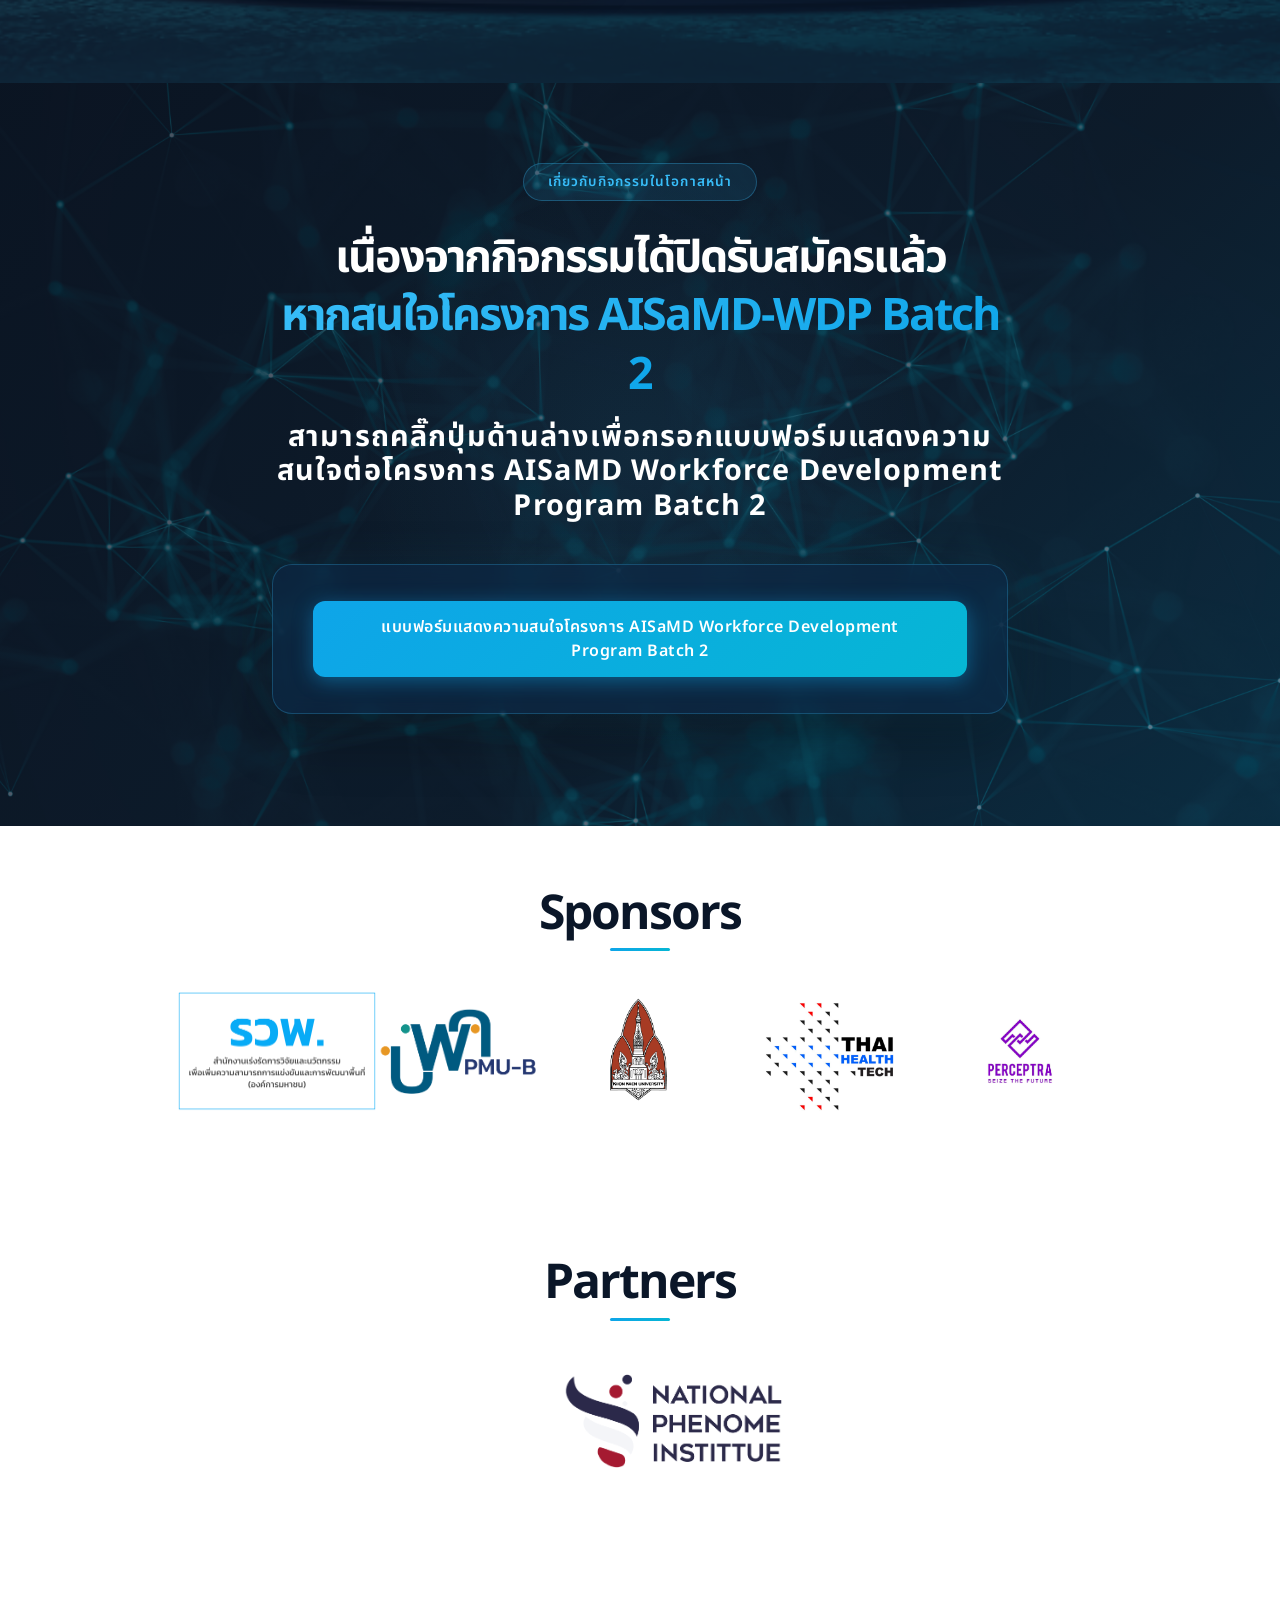
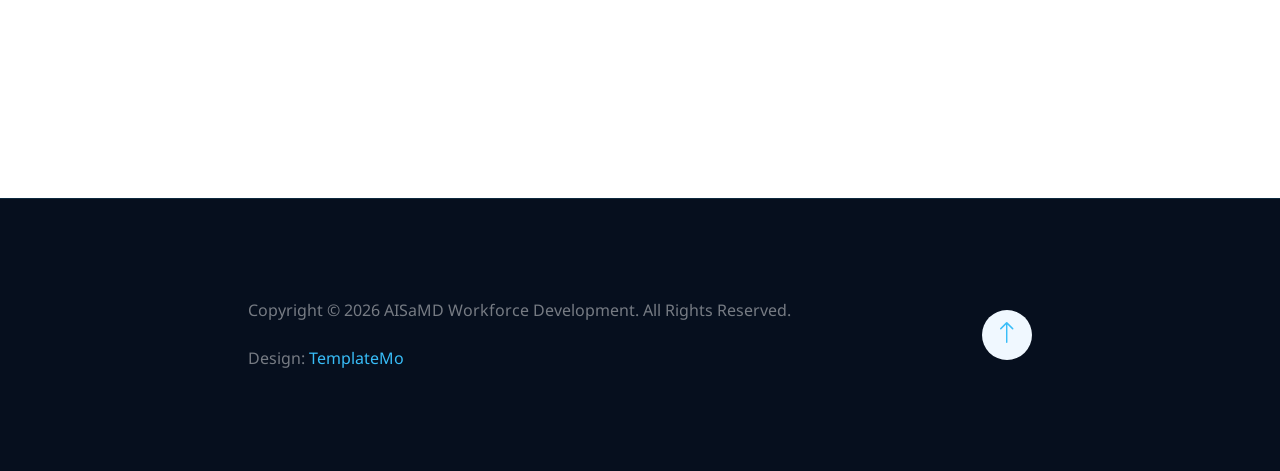
==== commit b3d21a33: "update" ====
--- a/index.html
+++ b/index.html
@@ -391,8 +391,12 @@
             </style>
 
             <script>
-            // รายชื่อรูปในคลังบรรยากาศโครงการ — เพิ่มรูปใหม่ในอนาคต แค่เพิ่มบรรทัดต่อท้าย ไม่ต้องแก้อย่างอื่นเลย
-            var galleryImages = [
+            // ดึงรายชื่อรูปจากโฟลเดอร์ images/gallery บน GitHub อัตโนมัติ — เพิ่ม/ลบรูปแค่ push ขึ้น GitHub ก็พอ ไม่ต้องแก้โค้ดหน้านี้อีกเลย
+            var GALLERY_REPO = 'sitthatkaja/AISaMD26_webpage';
+            var GALLERY_PATH = 'images/gallery';
+
+            // รายการสำรอง ใช้เฉพาะตอนเรียก GitHub API ไม่สำเร็จ (เช่น โดน rate limit) กันหน้าเว็บว่างเปล่า
+            var GALLERY_FALLBACK = [
                 'images/gallery/768039578_122118363921257539_8778093608520268_n.jpg',
                 'images/gallery/768428374_122118531369257539_8238553026905026521_n.jpg',
                 'images/gallery/768965470_122118364407257539_7102845256710299260_n.jpg',
@@ -411,10 +415,29 @@
                 'images/gallery/790591314_122120485695257539_6639911123576525020_n.jpg'
             ];
 
-            (function () {
+            async function loadGalleryImages() {
+                try {
+                    var res = await fetch('https://api.github.com/repos/' + GALLERY_REPO + '/contents/' + GALLERY_PATH);
+                    if (!res.ok) throw new Error('GitHub API status ' + res.status);
+                    var files = await res.json();
+                    var imageExt = /\.(jpe?g|png|webp|gif)$/i;
+                    var images = files
+                        .filter(function (f) { return f.type === 'file' && imageExt.test(f.name); })
+                        .map(function (f) { return GALLERY_PATH + '/' + f.name; });
+                    return images.length ? images : GALLERY_FALLBACK;
+                } catch (err) {
+                    console.warn('โหลดรายชื่อรูปจาก GitHub ไม่สำเร็จ ใช้รายการสำรองแทน:', err);
+                    return GALLERY_FALLBACK;
+                }
+            }
+
+            (async function () {
                 var track = document.getElementById('galleryTrack');
                 var dotsWrap = document.getElementById('galleryDots');
-                if (!track || !galleryImages.length) return;
+                if (!track) return;
+
+                var galleryImages = await loadGalleryImages();
+                if (!galleryImages.length) return;
 
                 var current = 0;
                 var autoTimer = null;
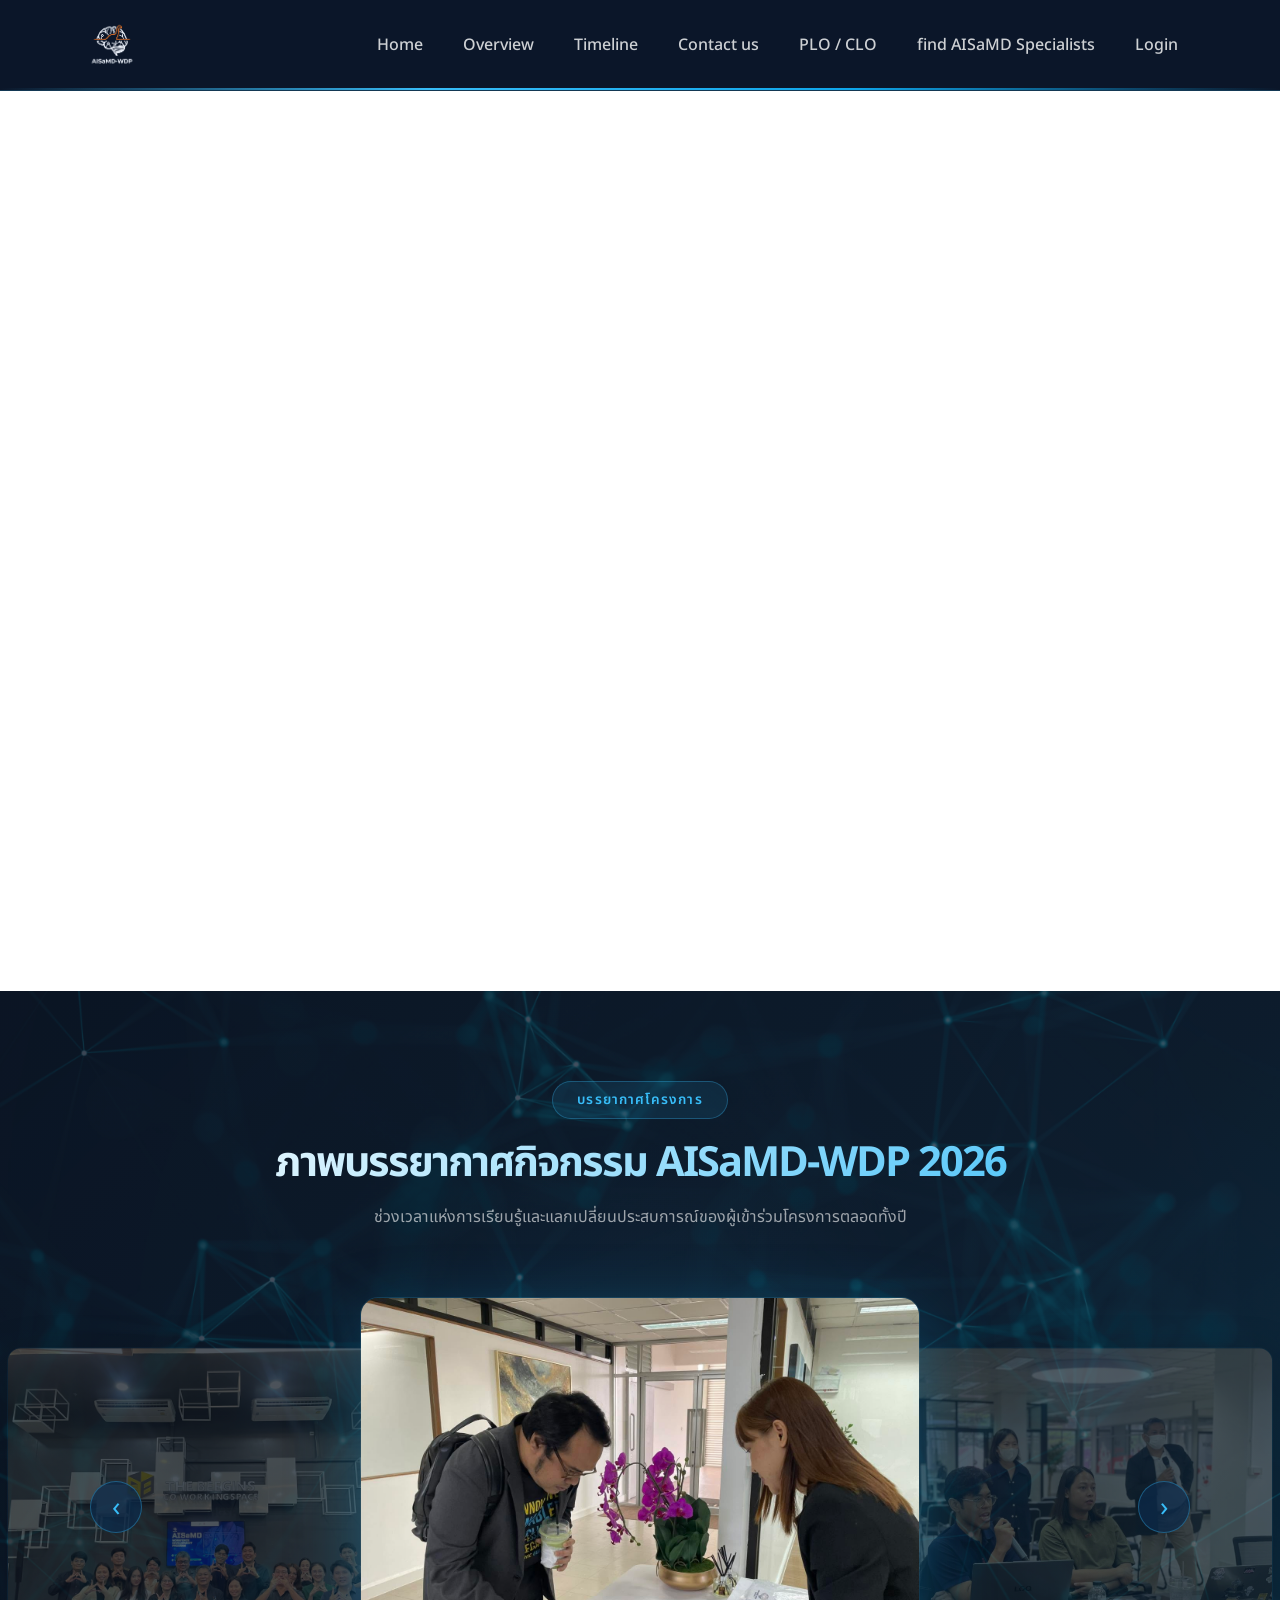
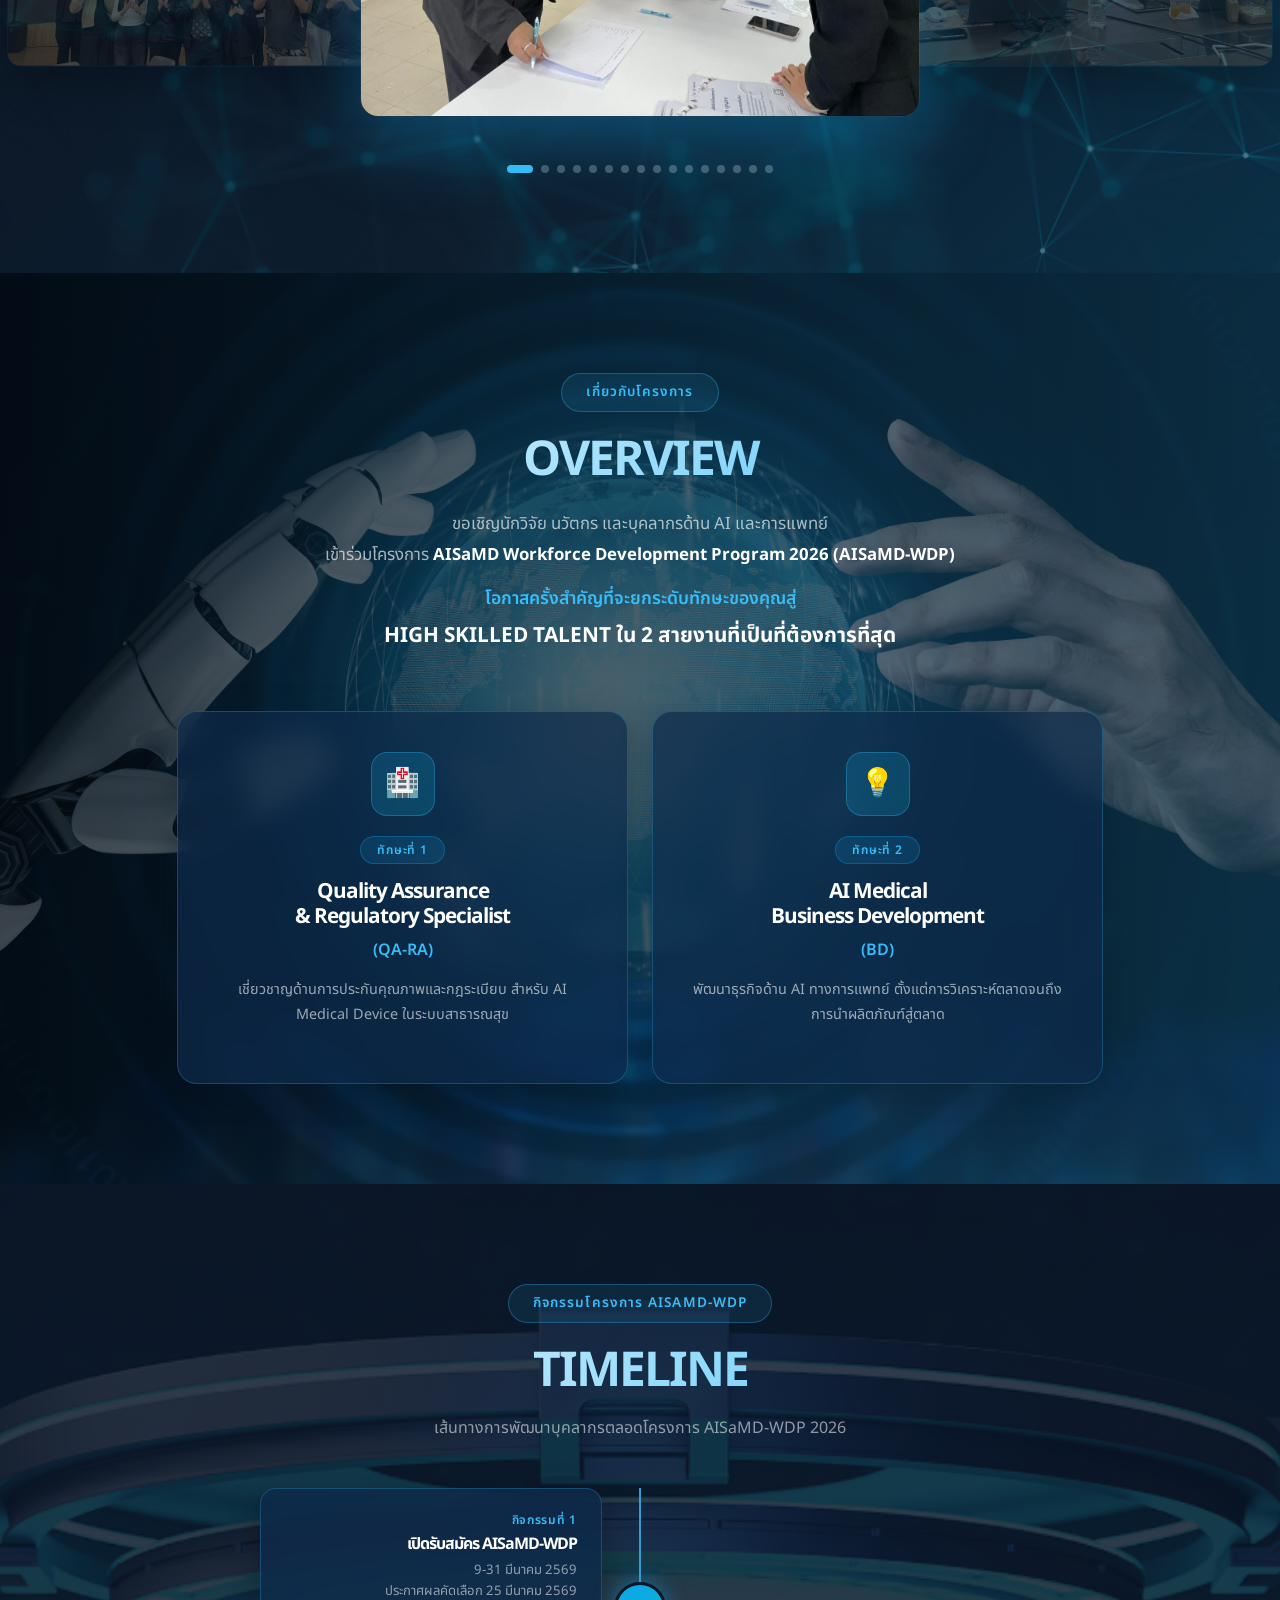
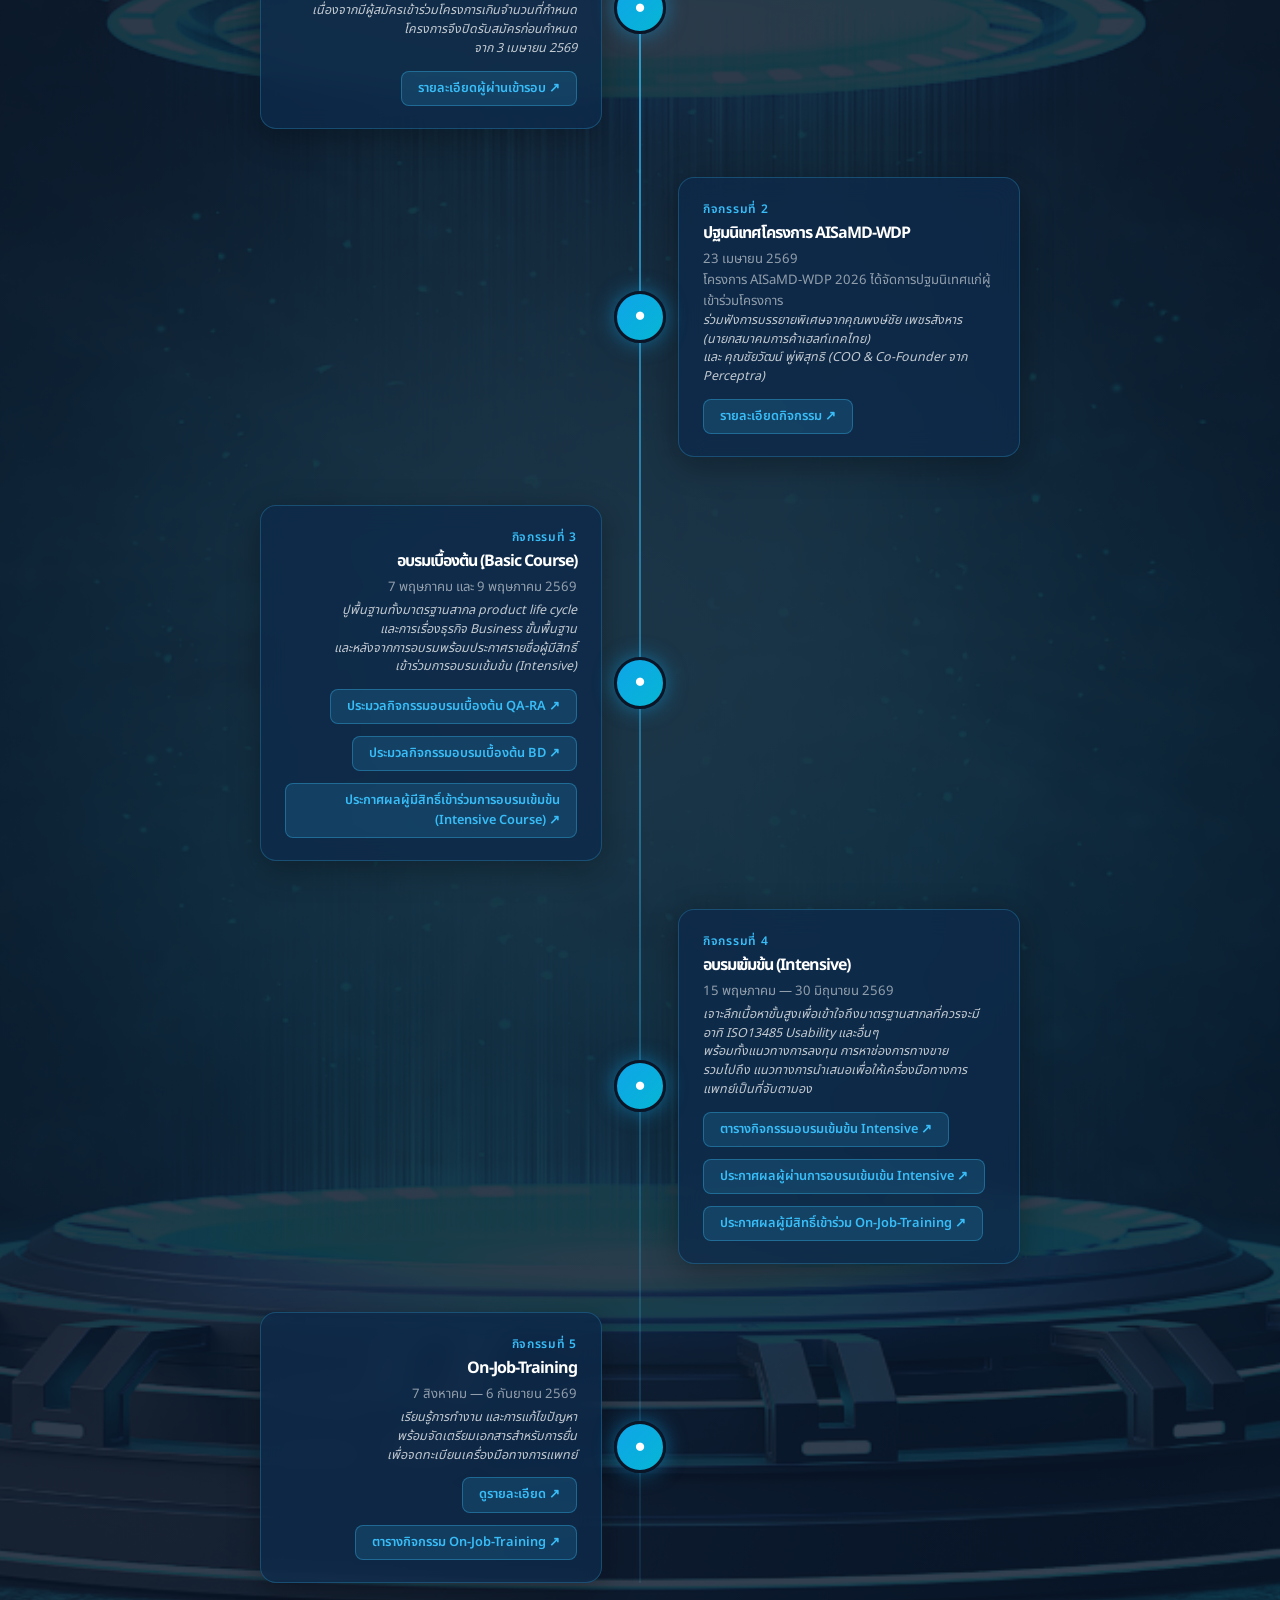
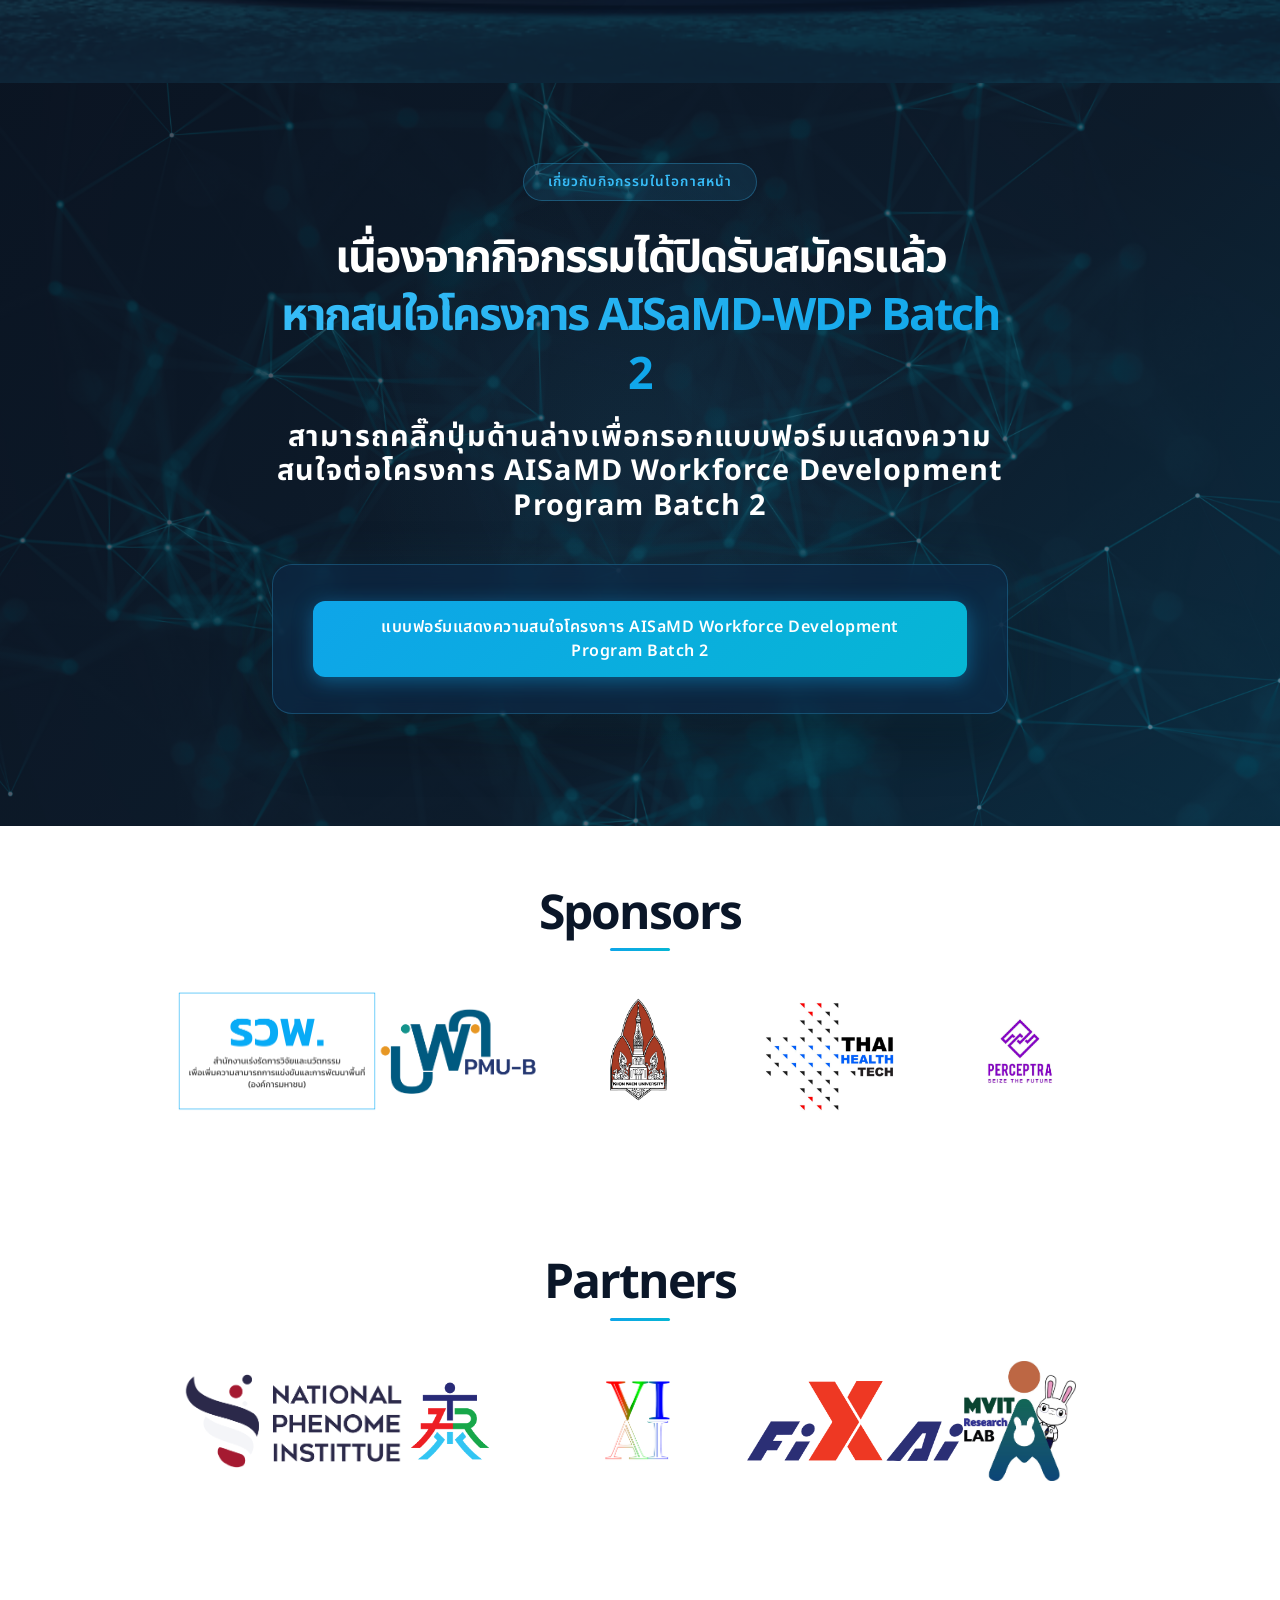
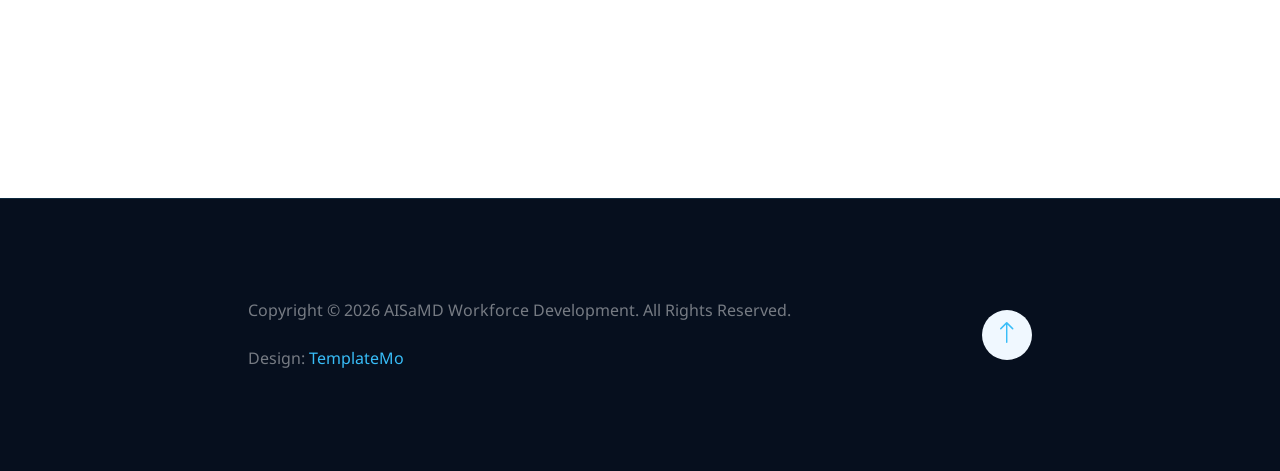
==== commit 10548f2c: "update" ====
--- a/index.html
+++ b/index.html
@@ -1197,6 +1197,22 @@
                                     <img src="./images/part1pheno.png" style="height: 120px; width: auto; object-fit: contain;" />
                                 </div>
 
+                                <div class="col-lg-2 col-md-4 col-6 mb-4" style="text-align:center;">
+                                    <img src="./images/ATra.png" style="height: 100px; width: auto; object-fit: contain;" />
+                                </div>
+
+                                <div class="col-lg-2 col-md-4 col-6 mb-4" style="text-align:center;">
+                                    <img src="./images/vilab.png" style="height: 120px; width: auto; object-fit: contain;" />
+                                </div>
+
+                                <div class="col-lg-2 col-md-4 col-6 mb-4" style="text-align:center;">
+                                    <img src="./images/Fixai.png" style="height: 80px; width: auto; object-fit: contain;" />
+                                </div>
+
+                                <div class="col-lg-2 col-md-4 col-6 mb-4" style="text-align:center;">
+                                    <img src="./images/MvLab.jpg" style="height: 120px; width: auto; object-fit: contain;" />
+                                </div>
+
                             </div>
                         </div>
                     </div>
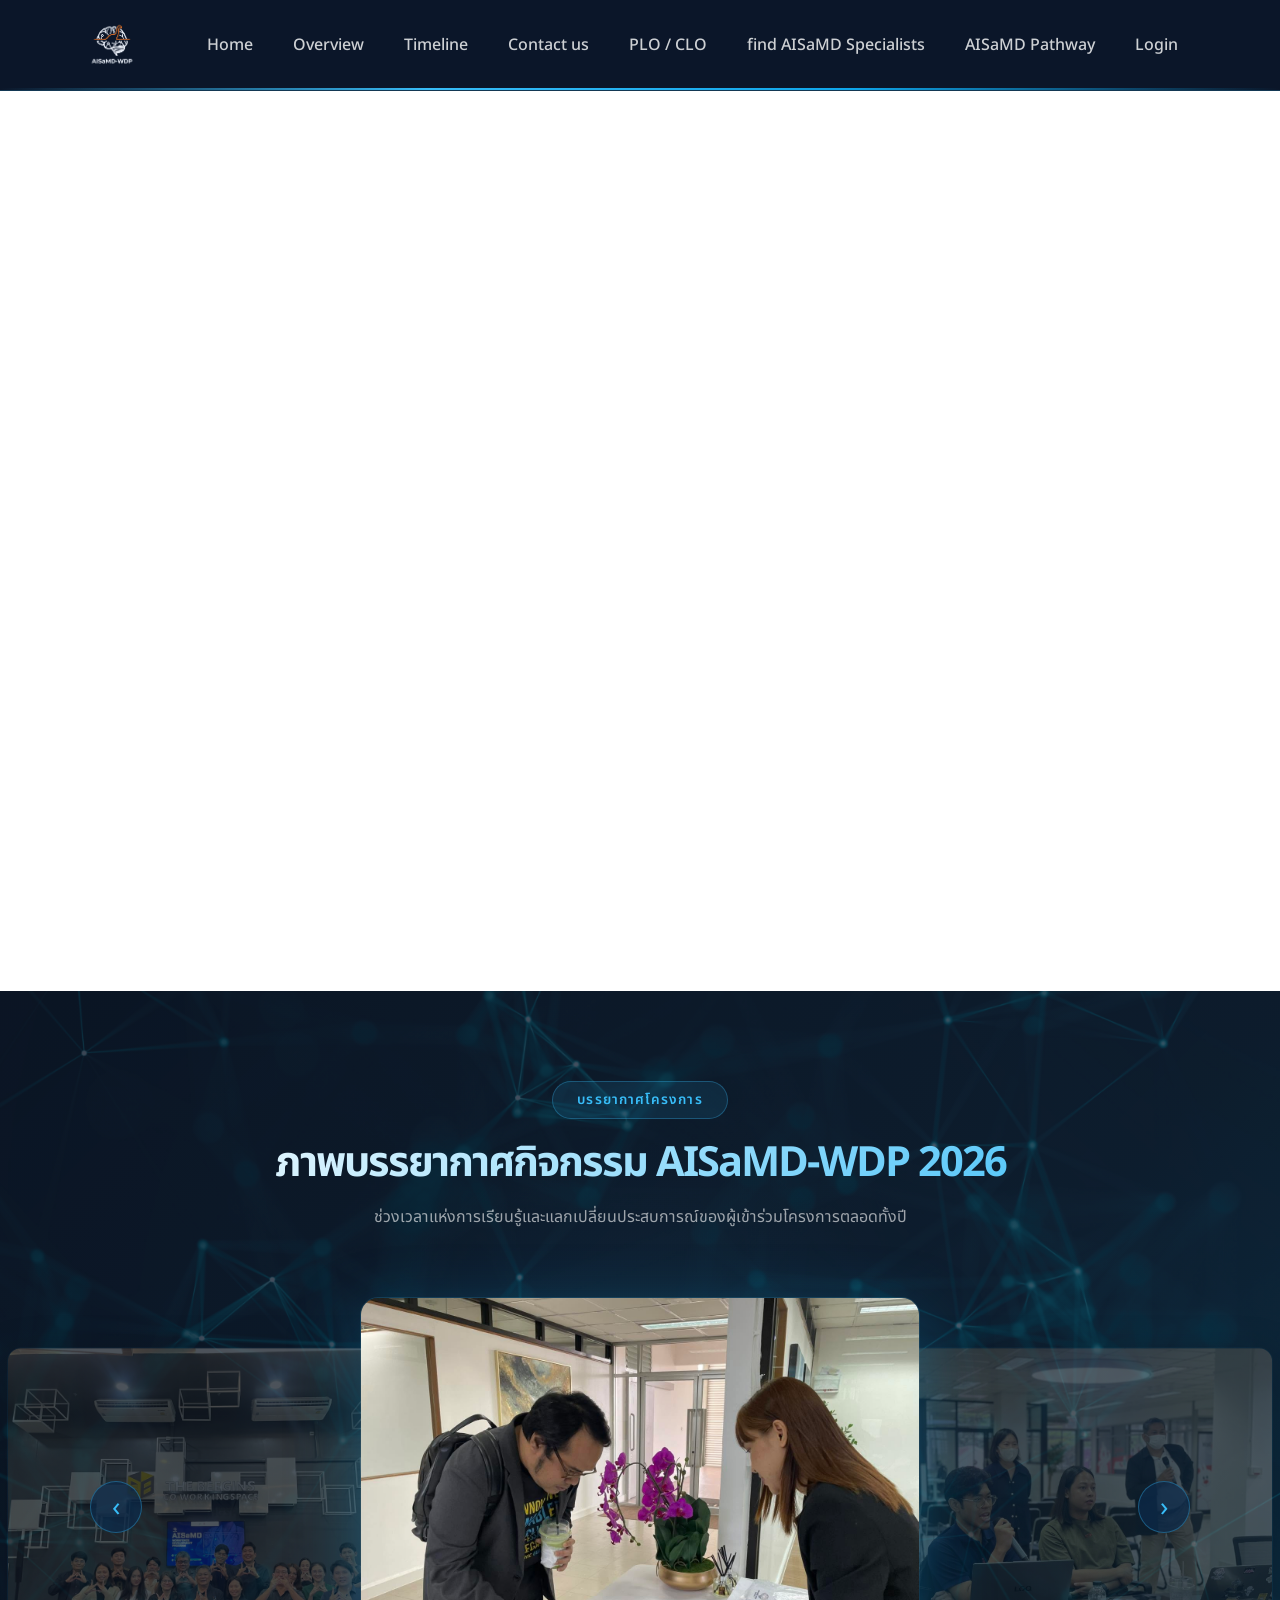
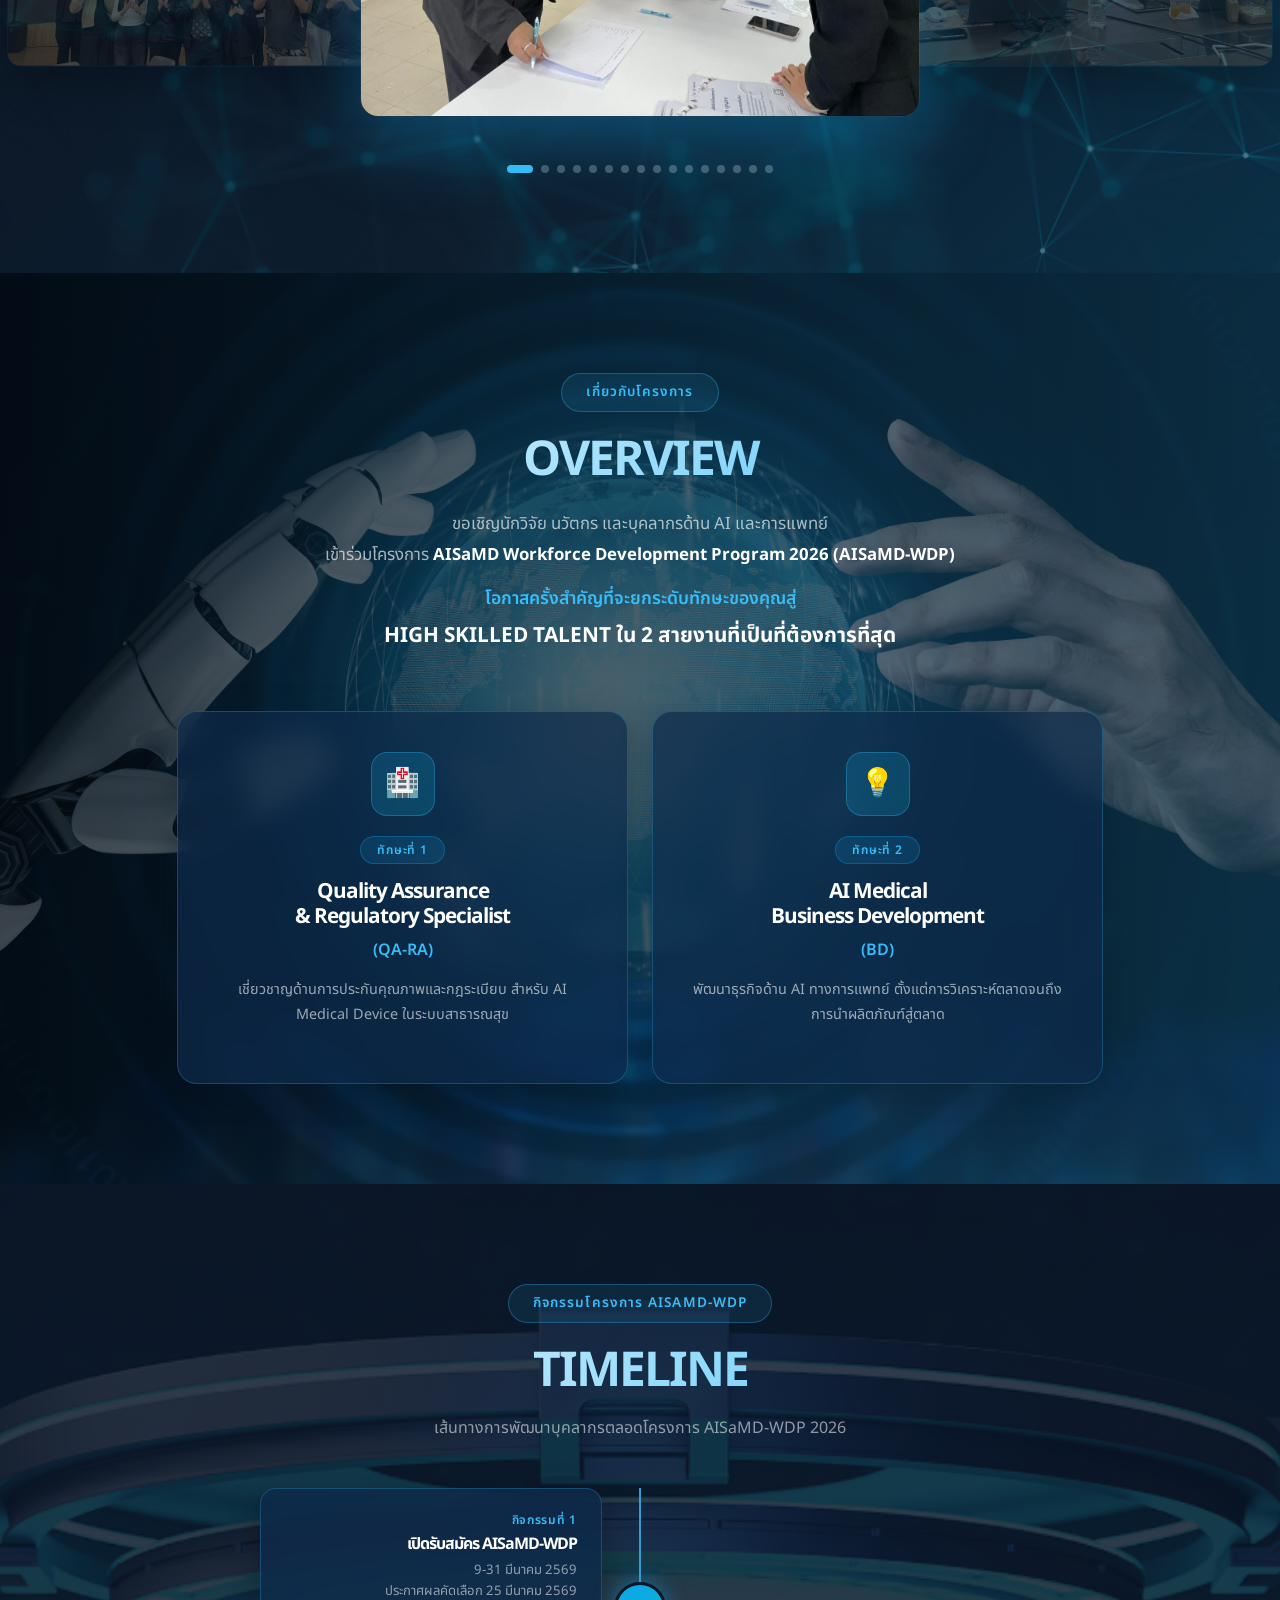
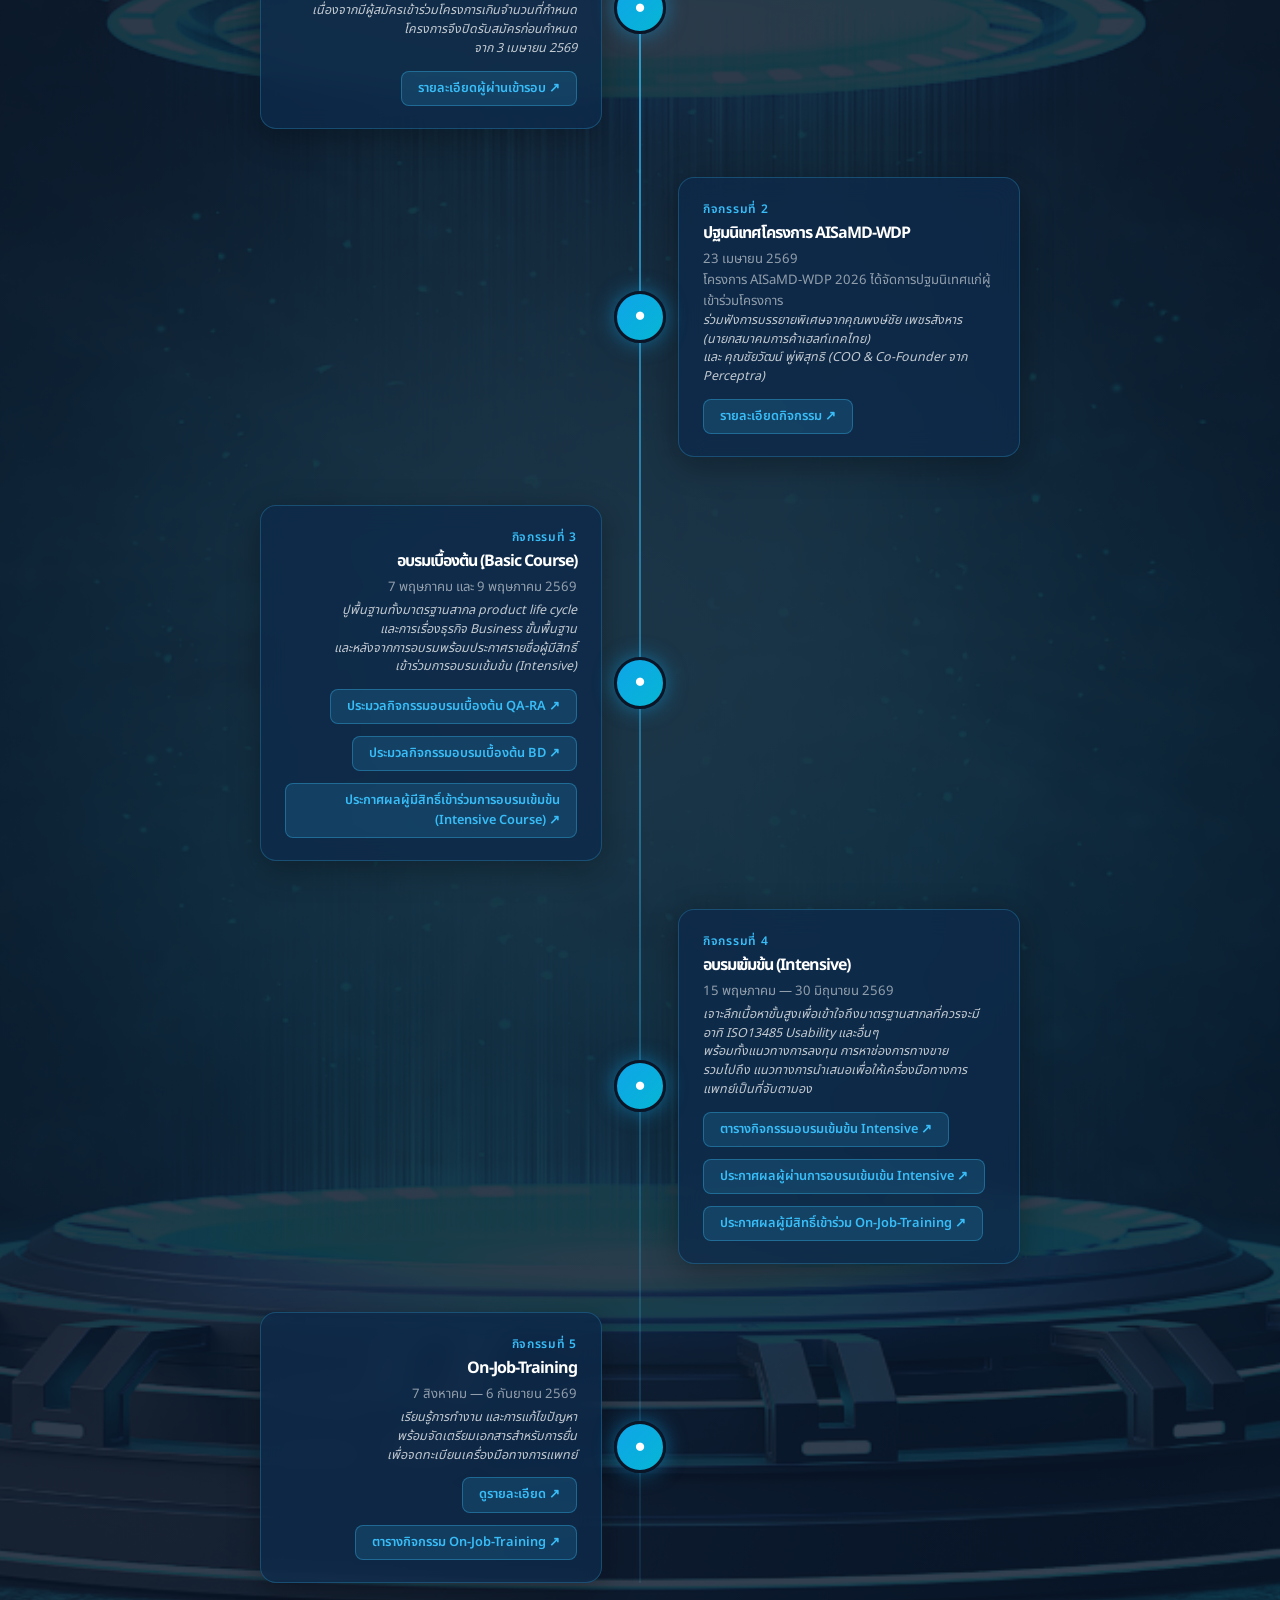
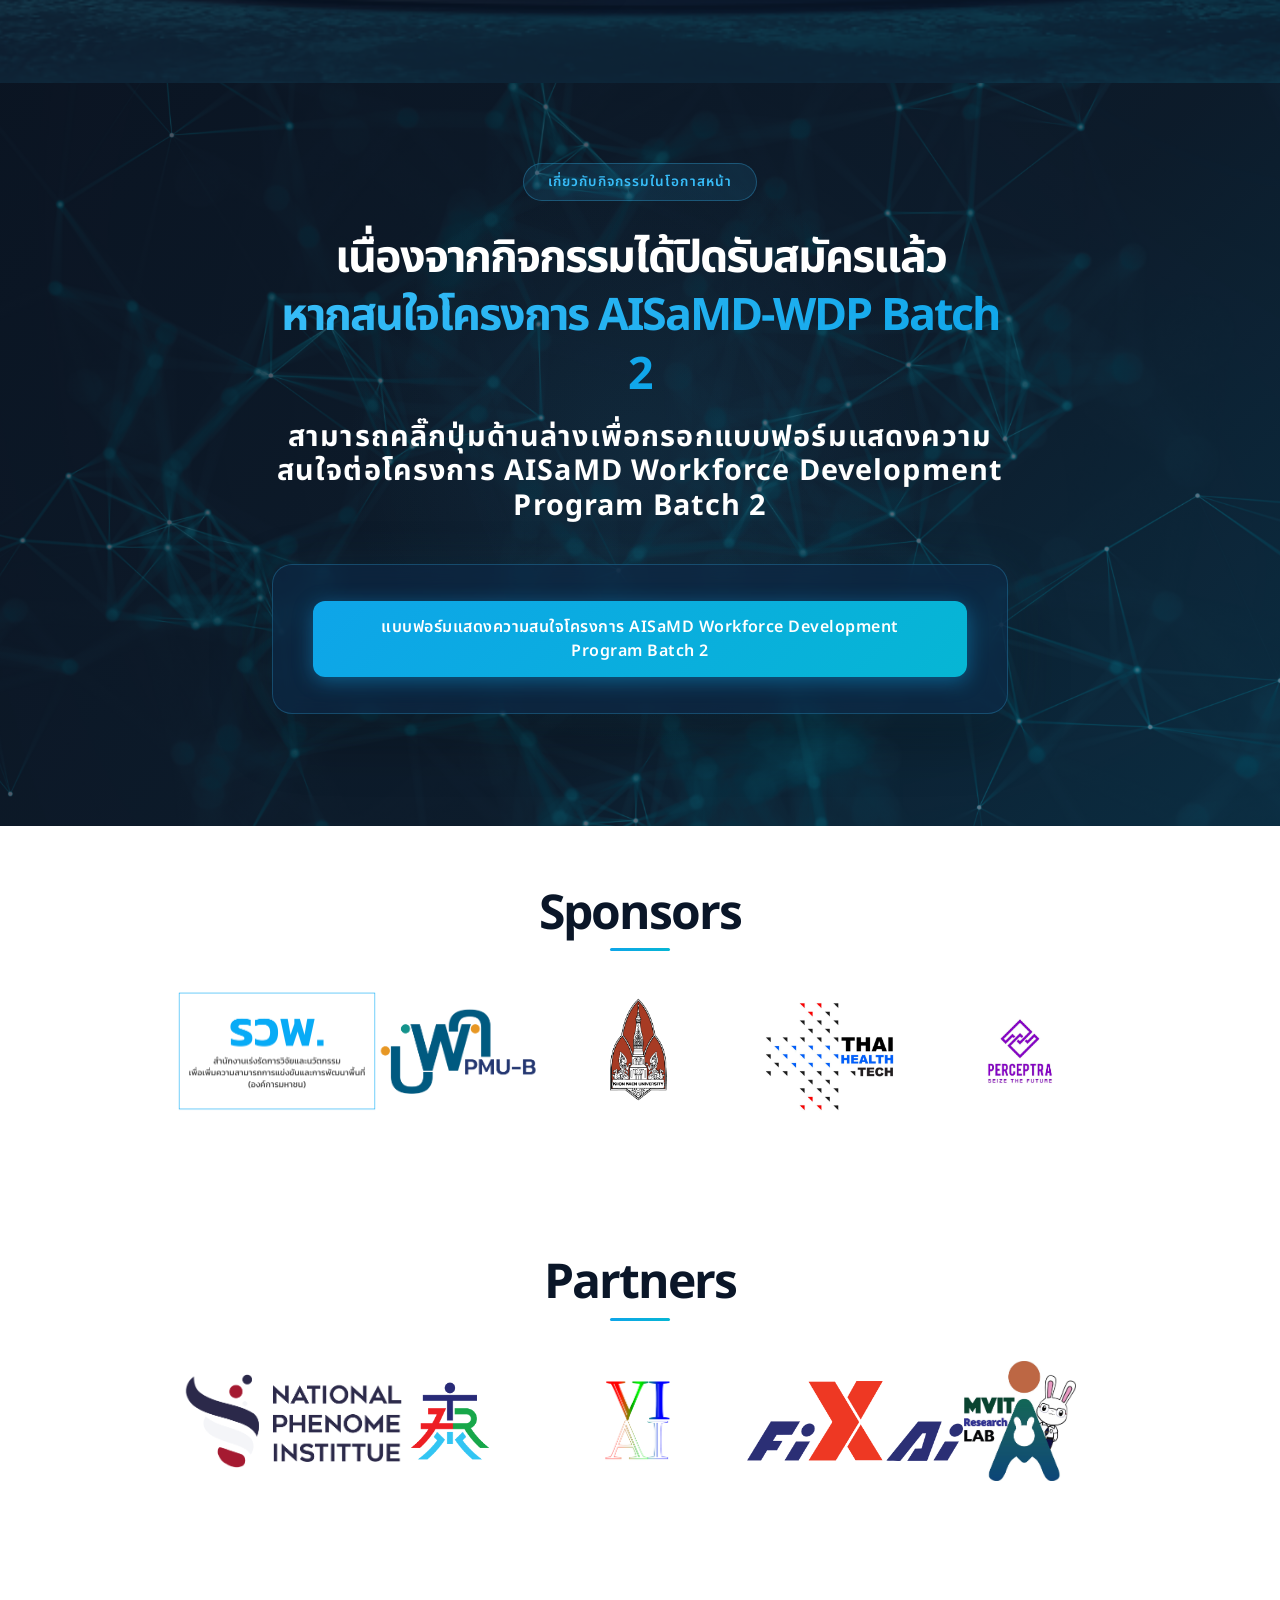
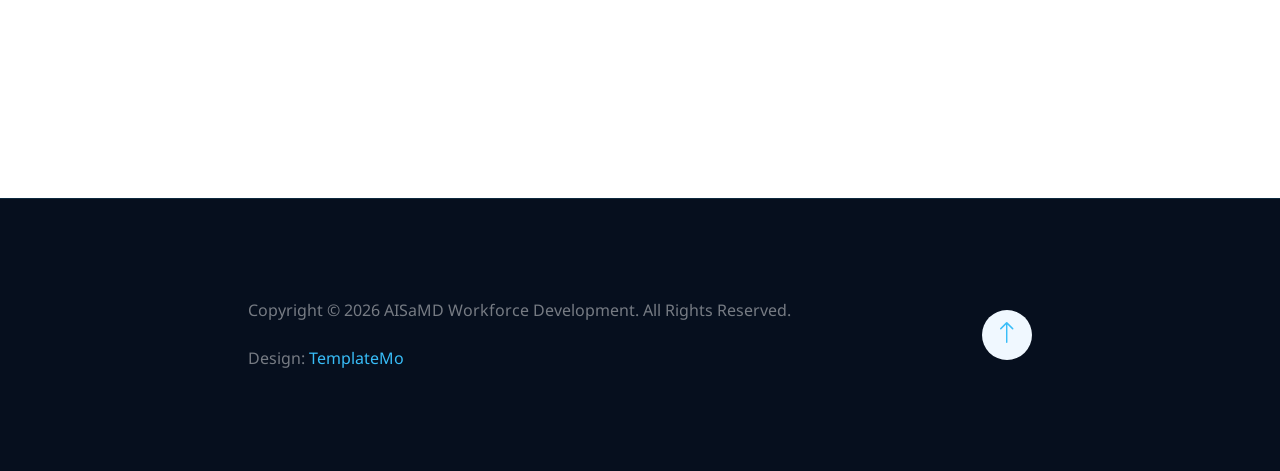
==== commit 1080fb63: "update" ====
--- a/index.html
+++ b/index.html
@@ -234,6 +234,12 @@
                         <li class="nav-item">
                             <a class="nav-link" href="Profile.html">find AISaMD Specialists</a>
                         </li>
+
+                        <li class="nav-item">
+            <a class="nav-link" href="https://doi.org/10.5281/zenodo.23058825"
+               target="_blank" rel="noopener noreferrer">AISaMD Pathway</a>
+                        </li>
+                        
                         <li class="nav-item">
                             <a class="nav-link" href="login.html">Login</a>
                         </li>
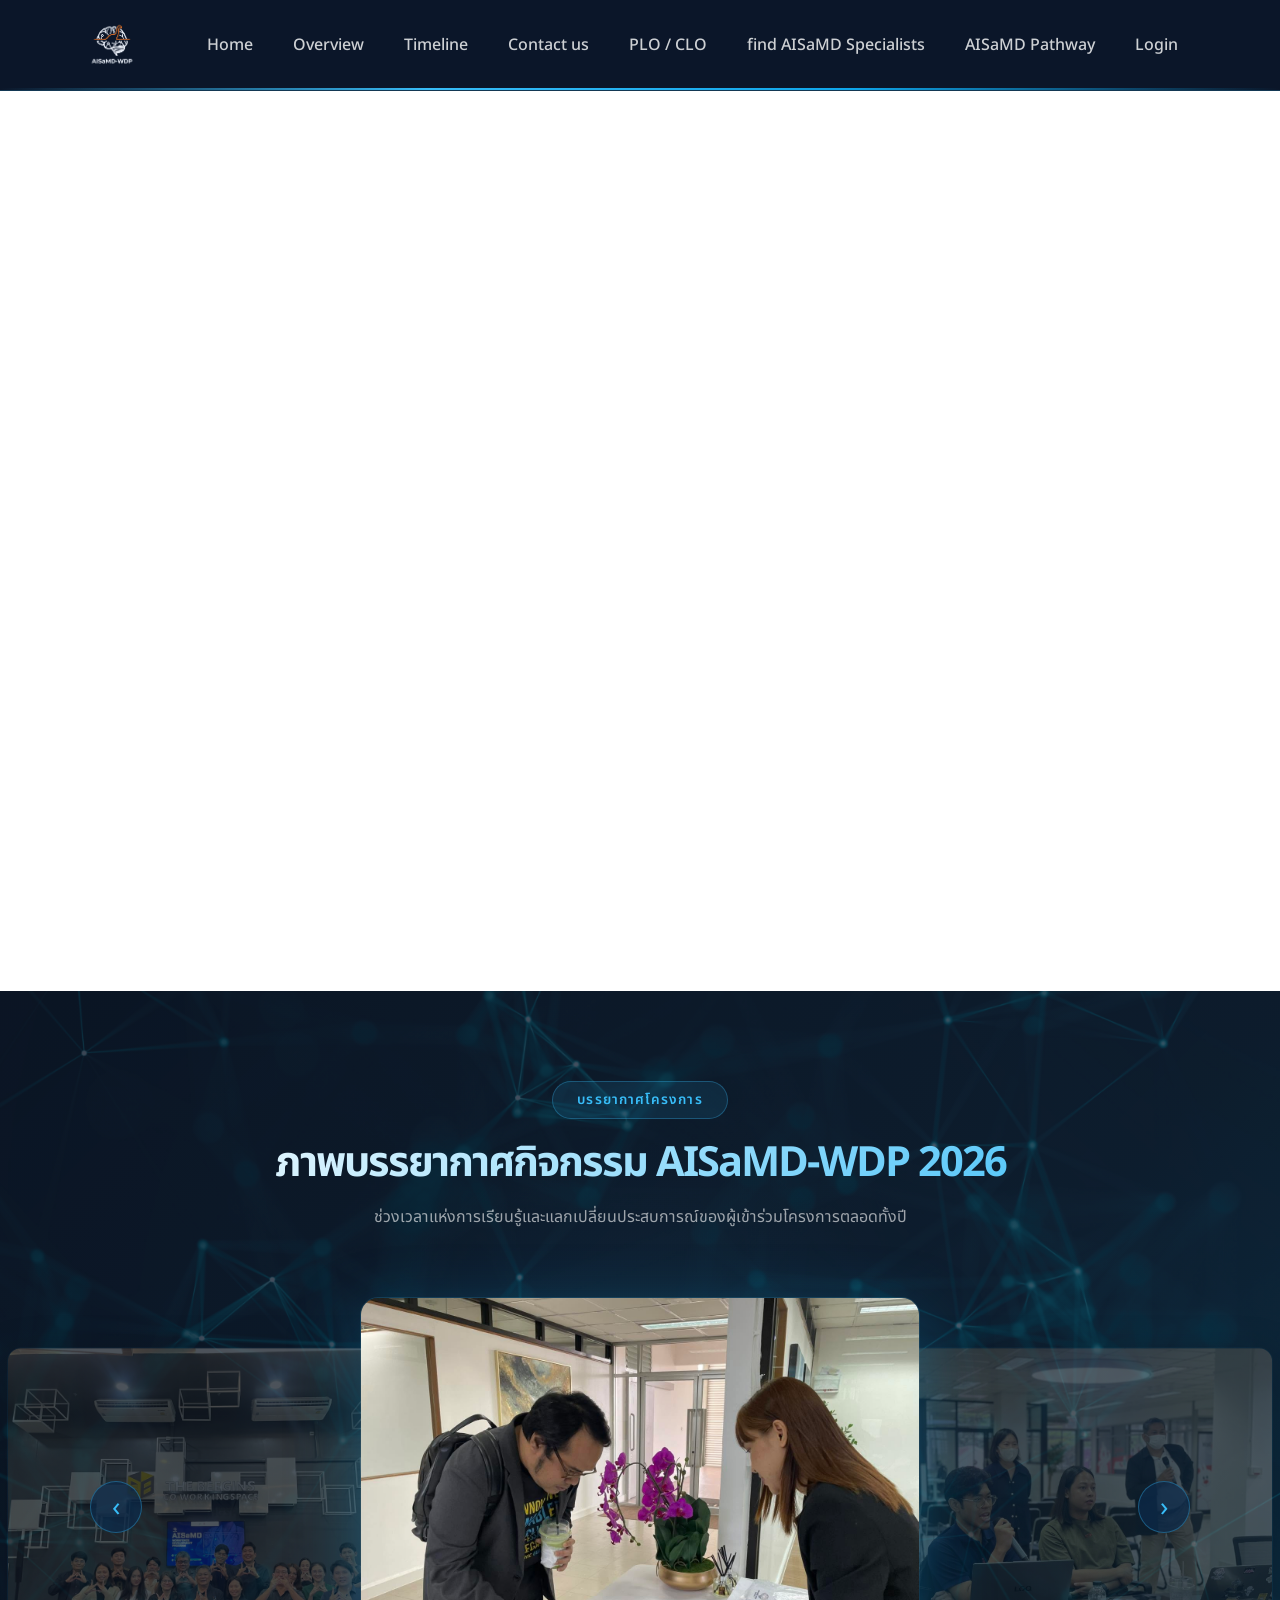
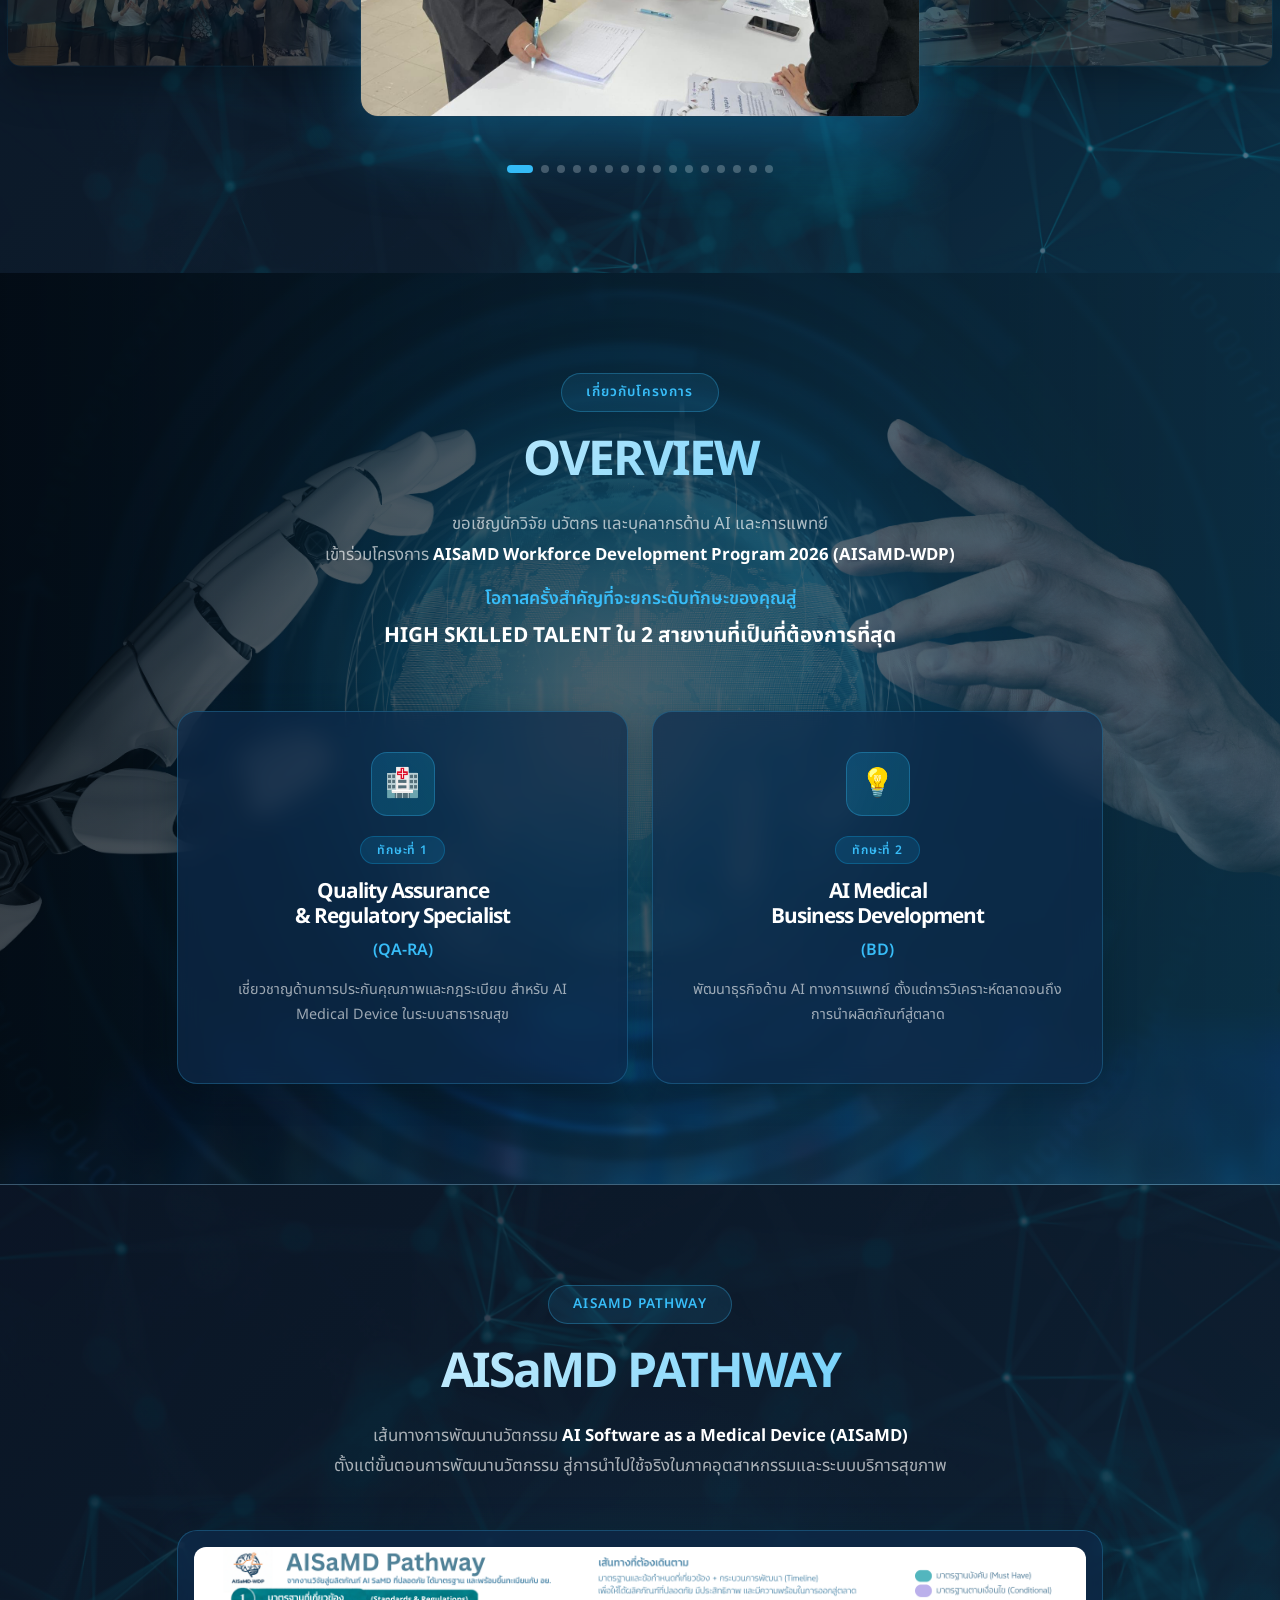
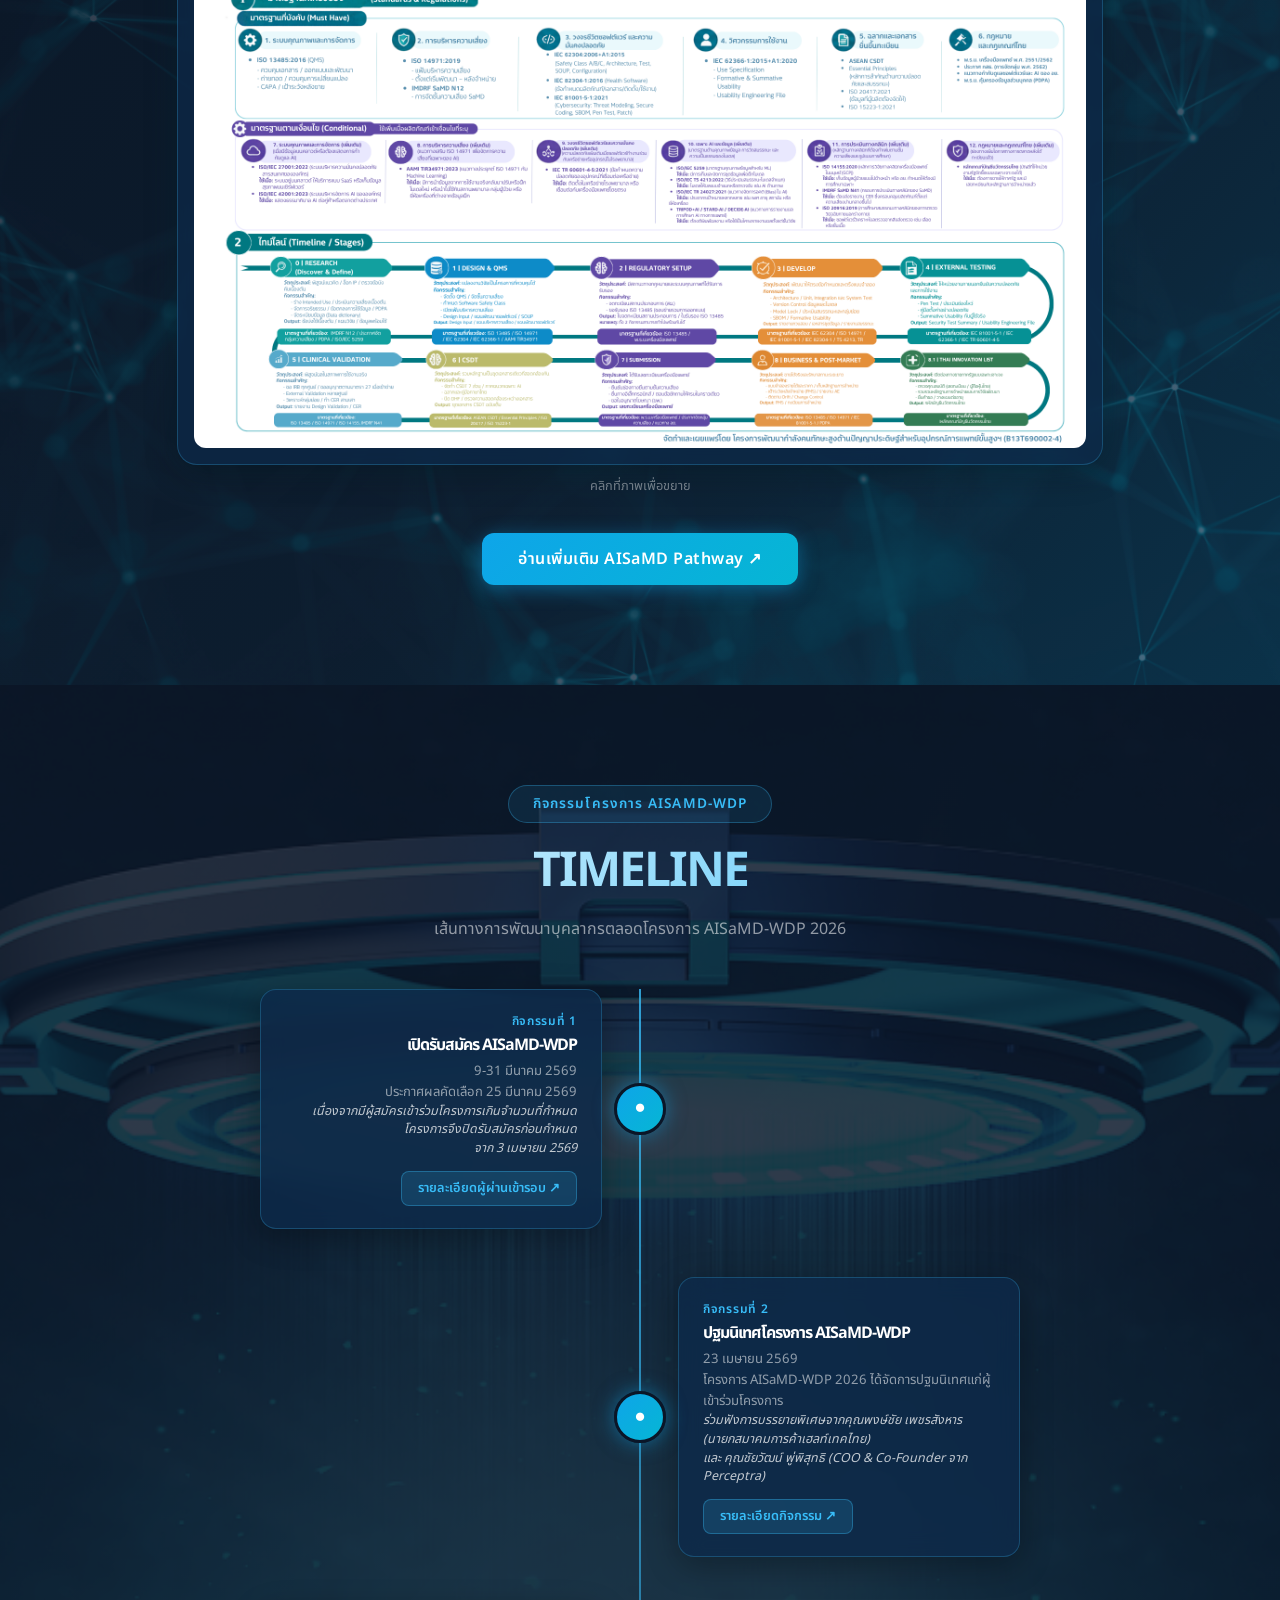
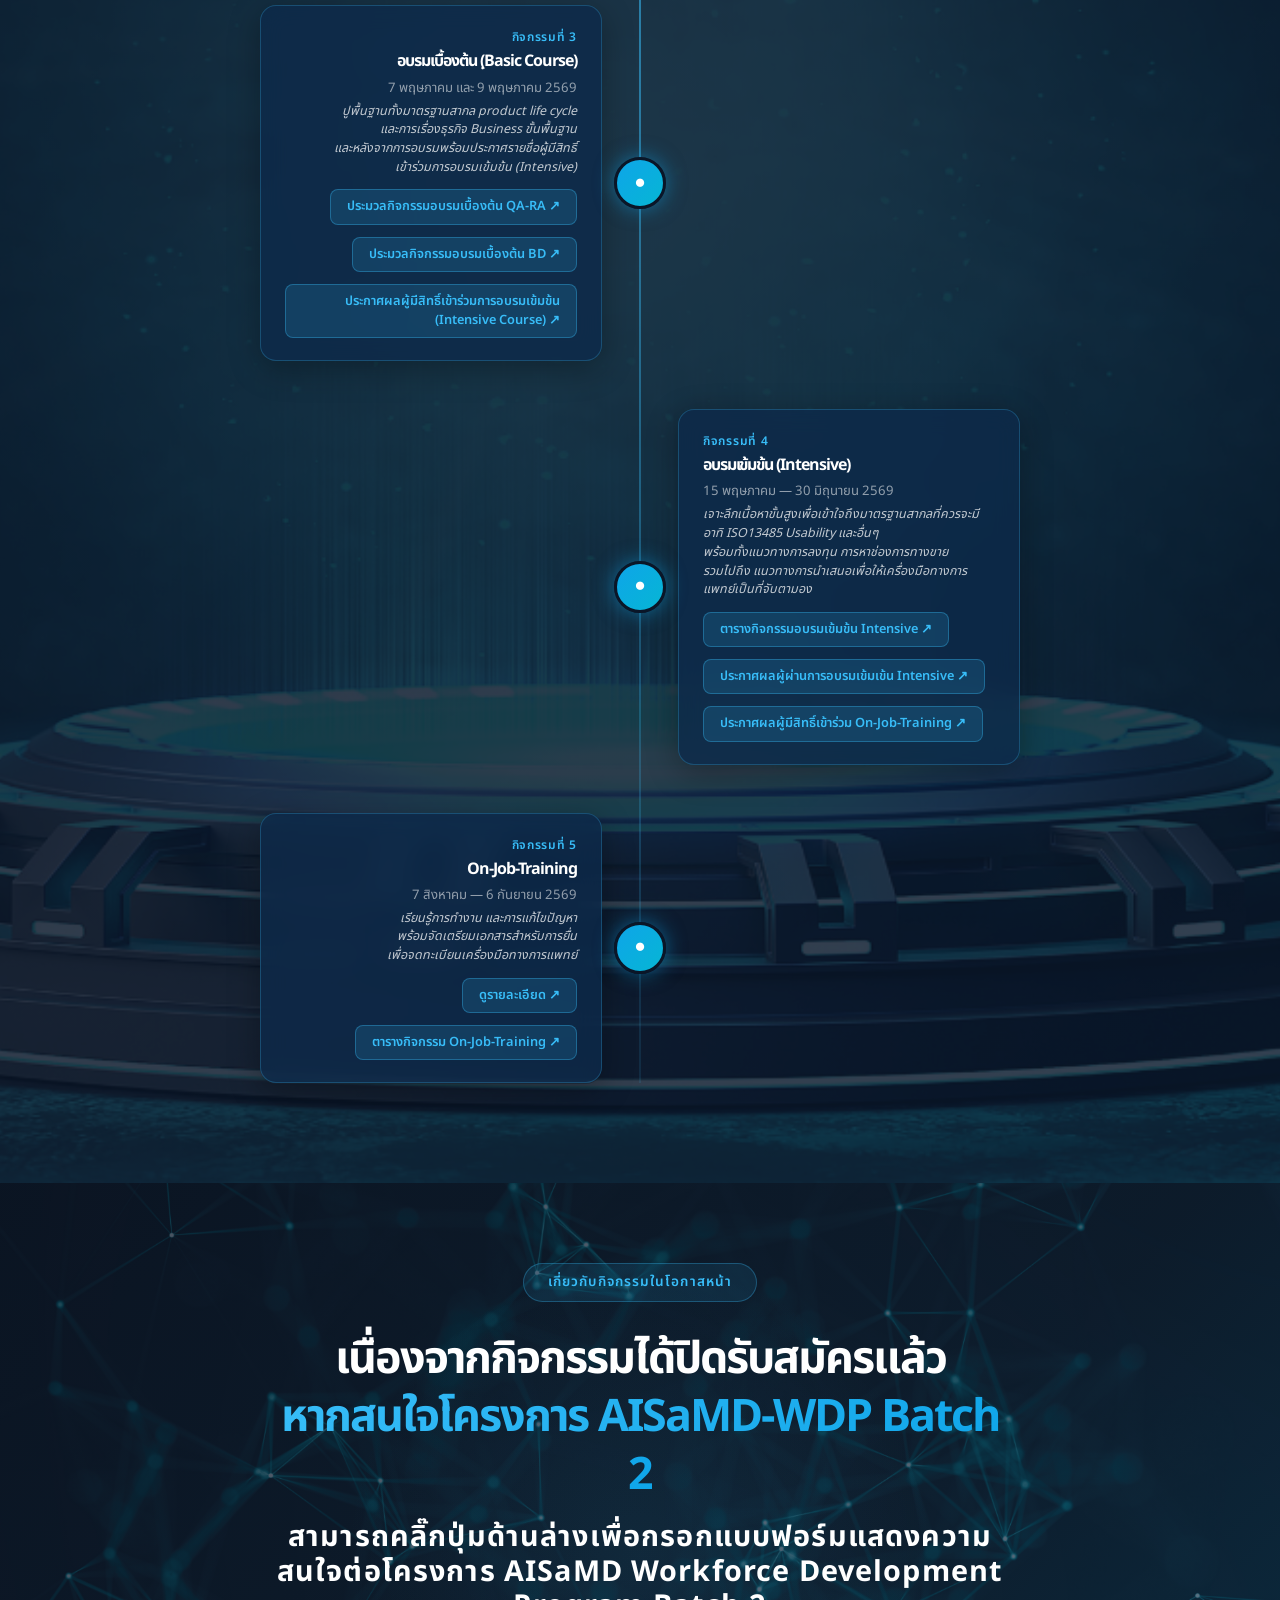
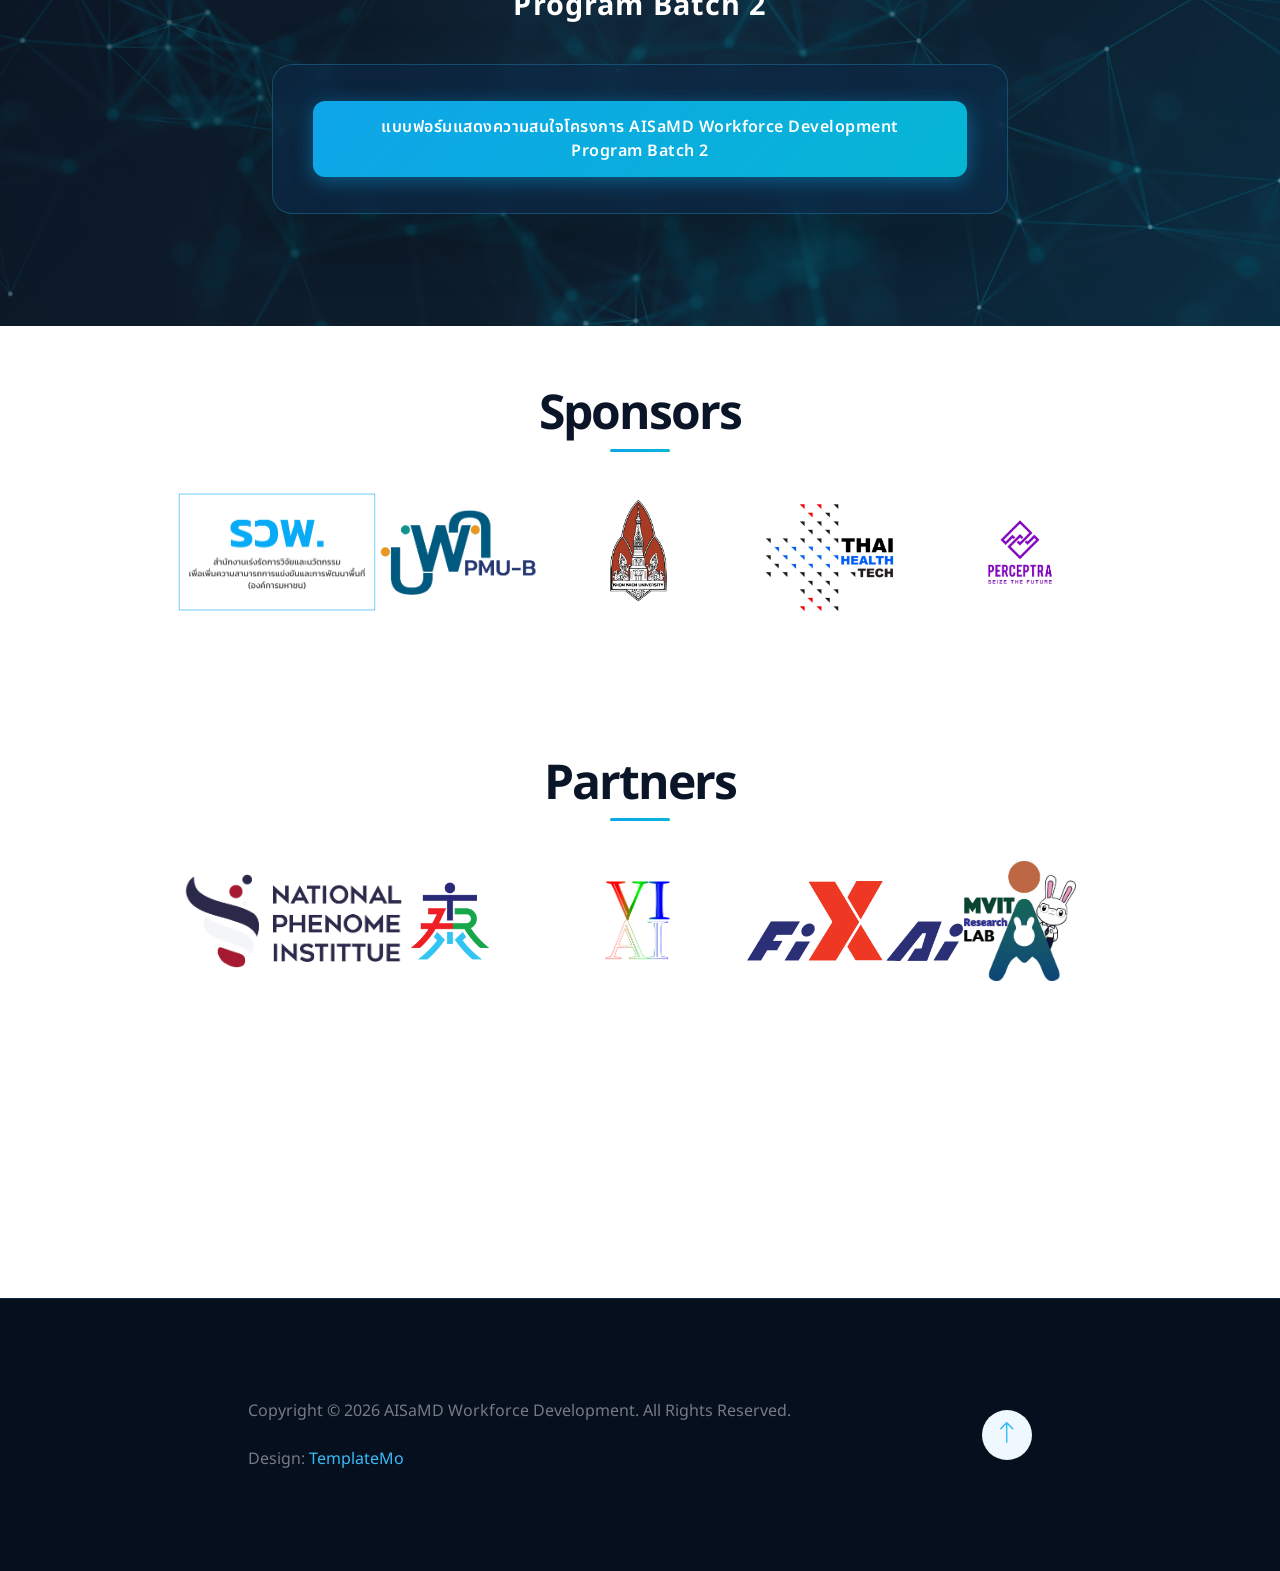
==== commit 590fd1a6: "update" ====
--- a/index.html
+++ b/index.html
@@ -649,6 +649,114 @@
                         </div>
 
                     </div>
+                </div>
+            </section>
+
+
+            <!-- ===== AISaMD Innovation Pathway (ใหม่) ===== -->
+            <section id="section_pathway" style="
+                background:
+                    linear-gradient(135deg, rgba(10,22,40,0.85) 0%, rgba(13,33,55,0.80) 60%, rgba(10,61,92,0.75) 100%),
+                    url('images/bg_02.png') center center / cover no-repeat;
+                padding: 100px 0;
+                position: relative;
+                overflow: hidden;
+                border-top: 1px solid rgba(56,189,248,0.12);
+            ">
+                <div style="
+                    position: absolute; top: 50%; left: 50%;
+                    transform: translate(-50%, -50%);
+                    width: 700px; height: 700px;
+                    background: radial-gradient(circle, rgba(56,189,248,0.08) 0%, transparent 70%);
+                    pointer-events: none;
+                "></div>
+
+                <div class="container" style="position:relative;">
+
+                    <div class="text-center mb-5">
+                        <div style="
+                            display:inline-block;
+                            background: rgba(56,189,248,0.1);
+                            border: 1px solid rgba(56,189,248,0.3);
+                            border-radius: 100px;
+                            padding: 8px 24px;
+                            font-size: 0.85rem;
+                            color: #38bdf8;
+                            letter-spacing: 0.08em;
+                            text-transform: uppercase;
+                            font-weight: 600;
+                            margin-bottom: 20px;
+                        ">AISaMD Pathway</div>
+
+                        <h2 style="
+                            font-size: 3rem; font-weight: 700;
+                            background: linear-gradient(135deg, #ffffff, #38bdf8);
+                            -webkit-background-clip: text;
+                            -webkit-text-fill-color: transparent;
+                            background-clip: text;
+                            margin-bottom: 20px;
+                        ">AISaMD PATHWAY</h2>
+
+                        <p style="color:rgba(255,255,255,0.65); font-size:1.05rem; line-height:1.8; max-width:760px; margin:0 auto 12px;">
+                            เส้นทางการพัฒนานวัตกรรม <strong style="color:white;">AI Software as a Medical Device (AISaMD)</strong><br>
+                            ตั้งแต่ขั้นตอนการพัฒนานวัตกรรม สู่การนำไปใช้จริงในภาคอุตสาหกรรมและระบบบริการสุขภาพ
+                        </p>
+
+                    </div>
+
+                    <div class="row justify-content-center">
+                        <div class="col-lg-10 col-12">
+                            <div style="
+                                background: rgba(13,42,74,0.70);
+                                backdrop-filter: blur(12px);
+                                border: 1px solid rgba(56,189,248,0.25);
+                                border-radius: 20px;
+                                padding: 16px;
+                                box-shadow: 0 8px 32px rgba(0,0,0,0.3), 0 0 40px rgba(56,189,248,0.08);
+                                transition: transform 0.3s, box-shadow 0.3s;
+                                cursor: zoom-in;
+                            "
+                            onclick="openImgModal('images/aisamdpathway.png')"
+                            onmouseover="this.style.transform='translateY(-6px)'; this.style.boxShadow='0 16px 48px rgba(14,165,233,0.25)'"
+                            onmouseout="this.style.transform='translateY(0)'; this.style.boxShadow='0 8px 32px rgba(0,0,0,0.3), 0 0 40px rgba(56,189,248,0.08)'"
+                            >
+                                <img src="images/aisamdpathway.png" alt="AISaMD Innovation Pathway" loading="lazy" style="
+                                    width: 100%;
+                                    height: auto;
+                                    display: block;
+                                    border-radius: 12px;
+                                ">
+                            </div>
+                            <p style="color:rgba(255,255,255,0.45); font-size:0.8rem; text-align:center; margin:12px 0 0;">
+                                คลิกที่ภาพเพื่อขยาย
+                            </p>
+                        </div>
+                    </div>
+
+                    <div class="text-center" style="margin-top:36px;">
+                        <a href="https://doi.org/10.5281/zenodo.23058825"
+                            target="_blank" rel="noopener noreferrer"
+                            onclick="gtag('event', 'AISaMD_Pathway', { 'button_name': 'AISaMD Pathway DOI' });"
+                            style="
+                                display: inline-block;
+                                background: linear-gradient(135deg, #0ea5e9, #06b6d4);
+                                color: white;
+                                border: none;
+                                border-radius: 12px;
+                                padding: 14px 36px;
+                                font-size: 1rem;
+                                font-weight: 600;
+                                letter-spacing: 0.03em;
+                                box-shadow: 0 4px 20px rgba(14,165,233,0.45);
+                                transition: transform 0.2s, box-shadow 0.2s;
+                                text-decoration: none;
+                            "
+                            onmouseover="this.style.transform='translateY(-2px)'; this.style.boxShadow='0 8px 28px rgba(14,165,233,0.6)'"
+                            onmouseout="this.style.transform='translateY(0)'; this.style.boxShadow='0 4px 20px rgba(14,165,233,0.45)'"
+                        >อ่านเพิ่มเติม AISaMD Pathway ↗</a>
+
+                    </div>
+
                 </div>
             </section>
 
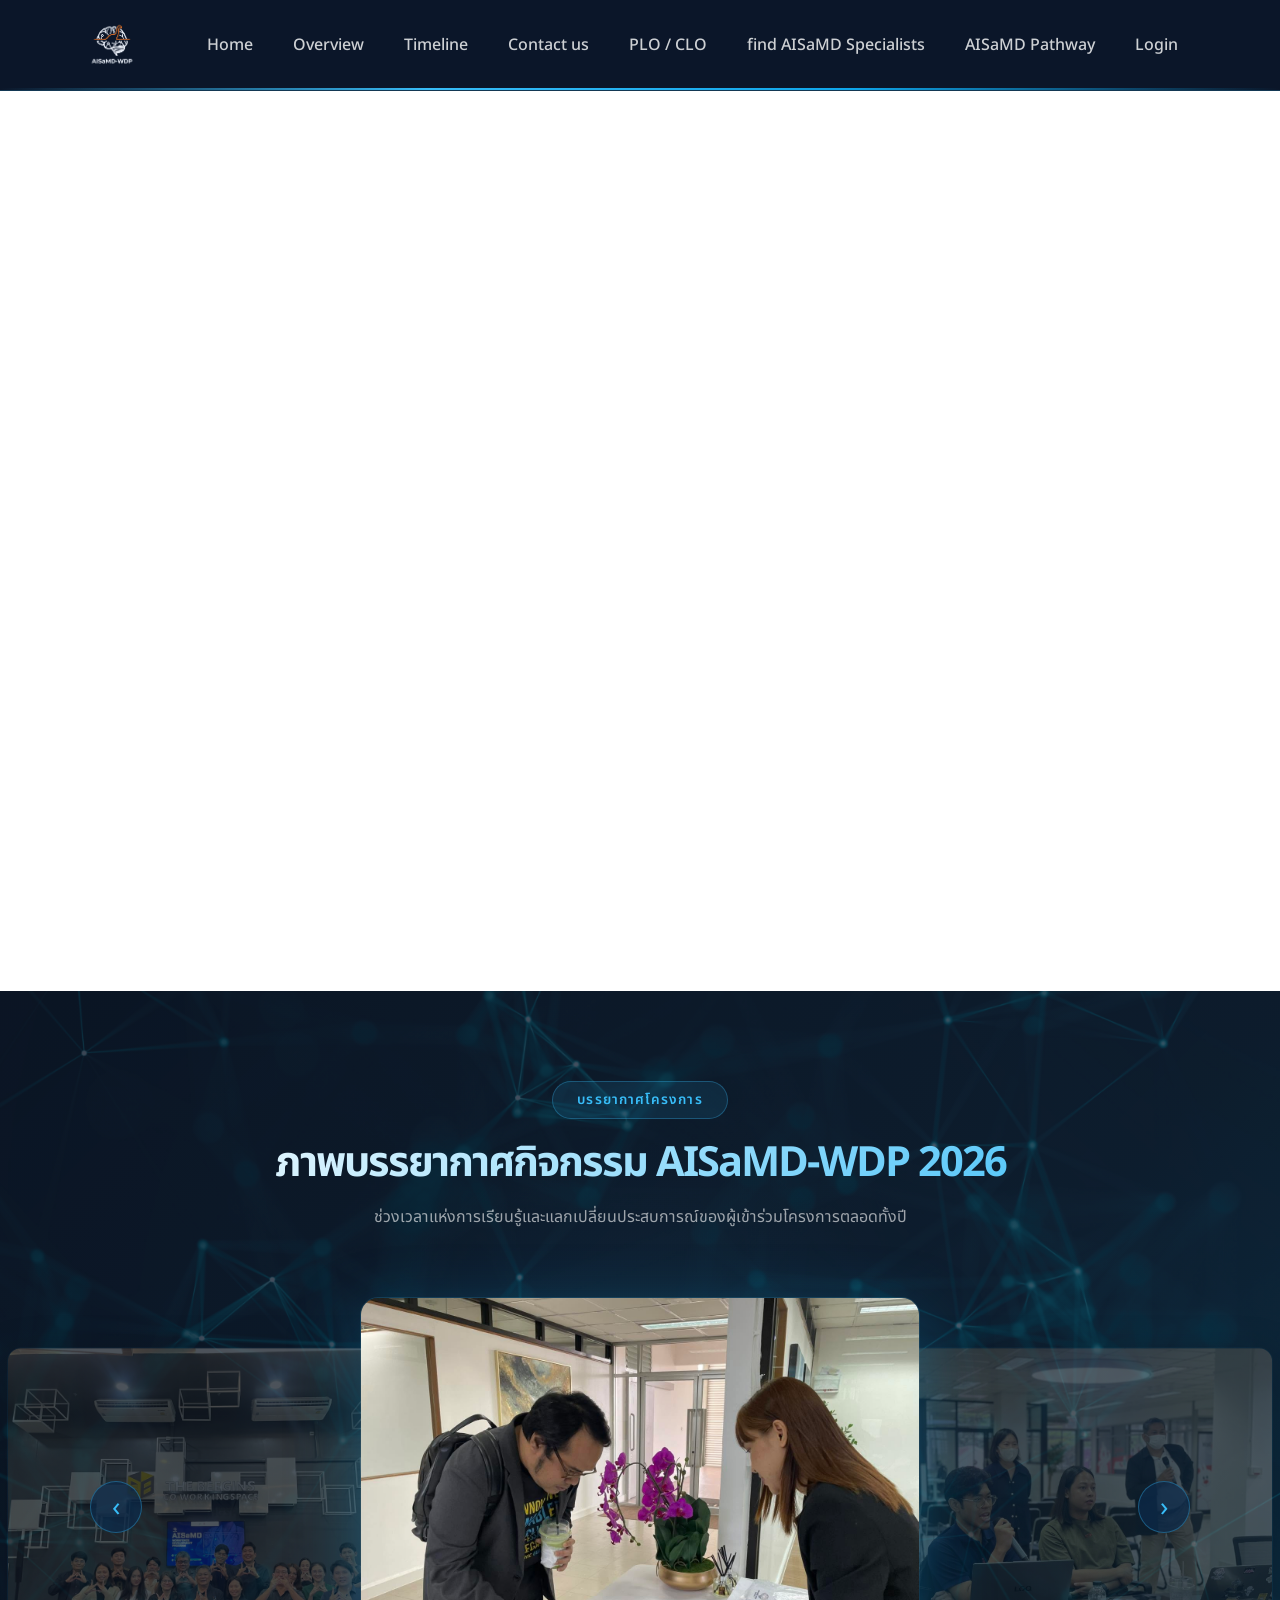
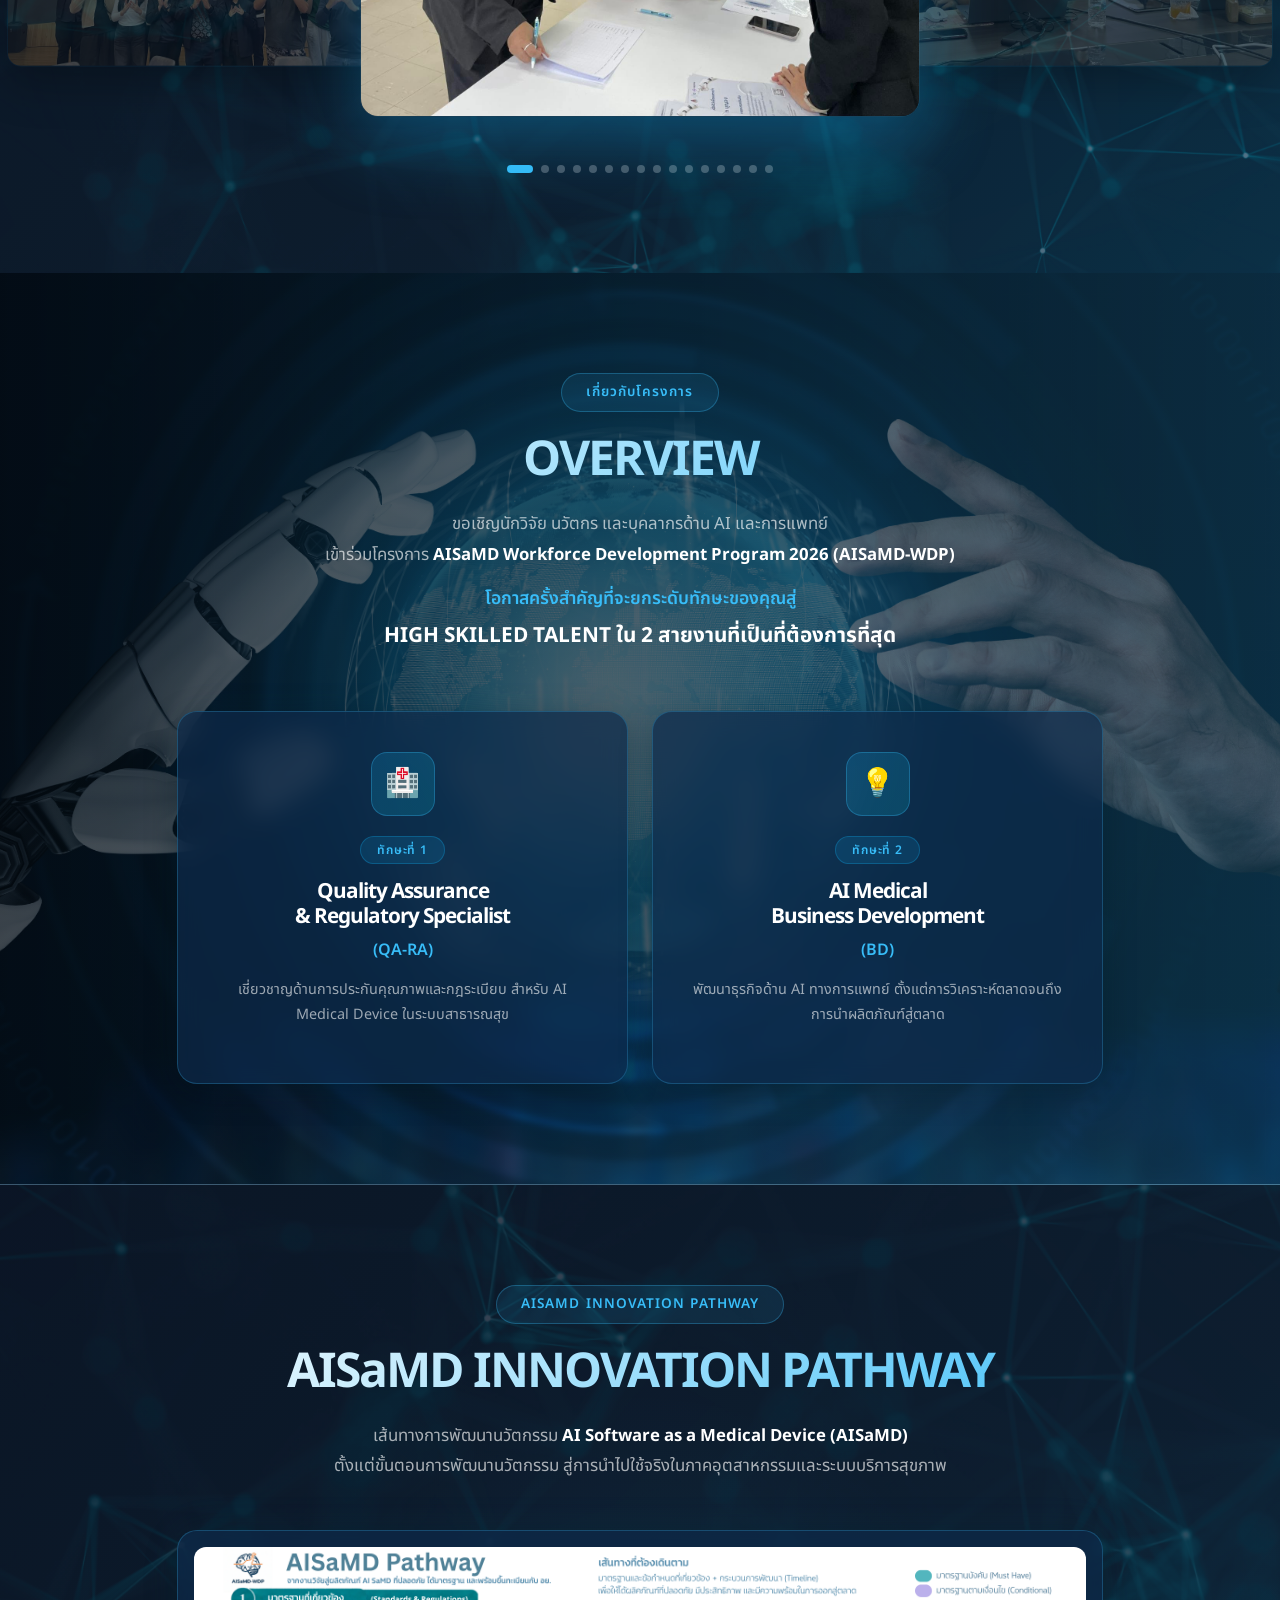
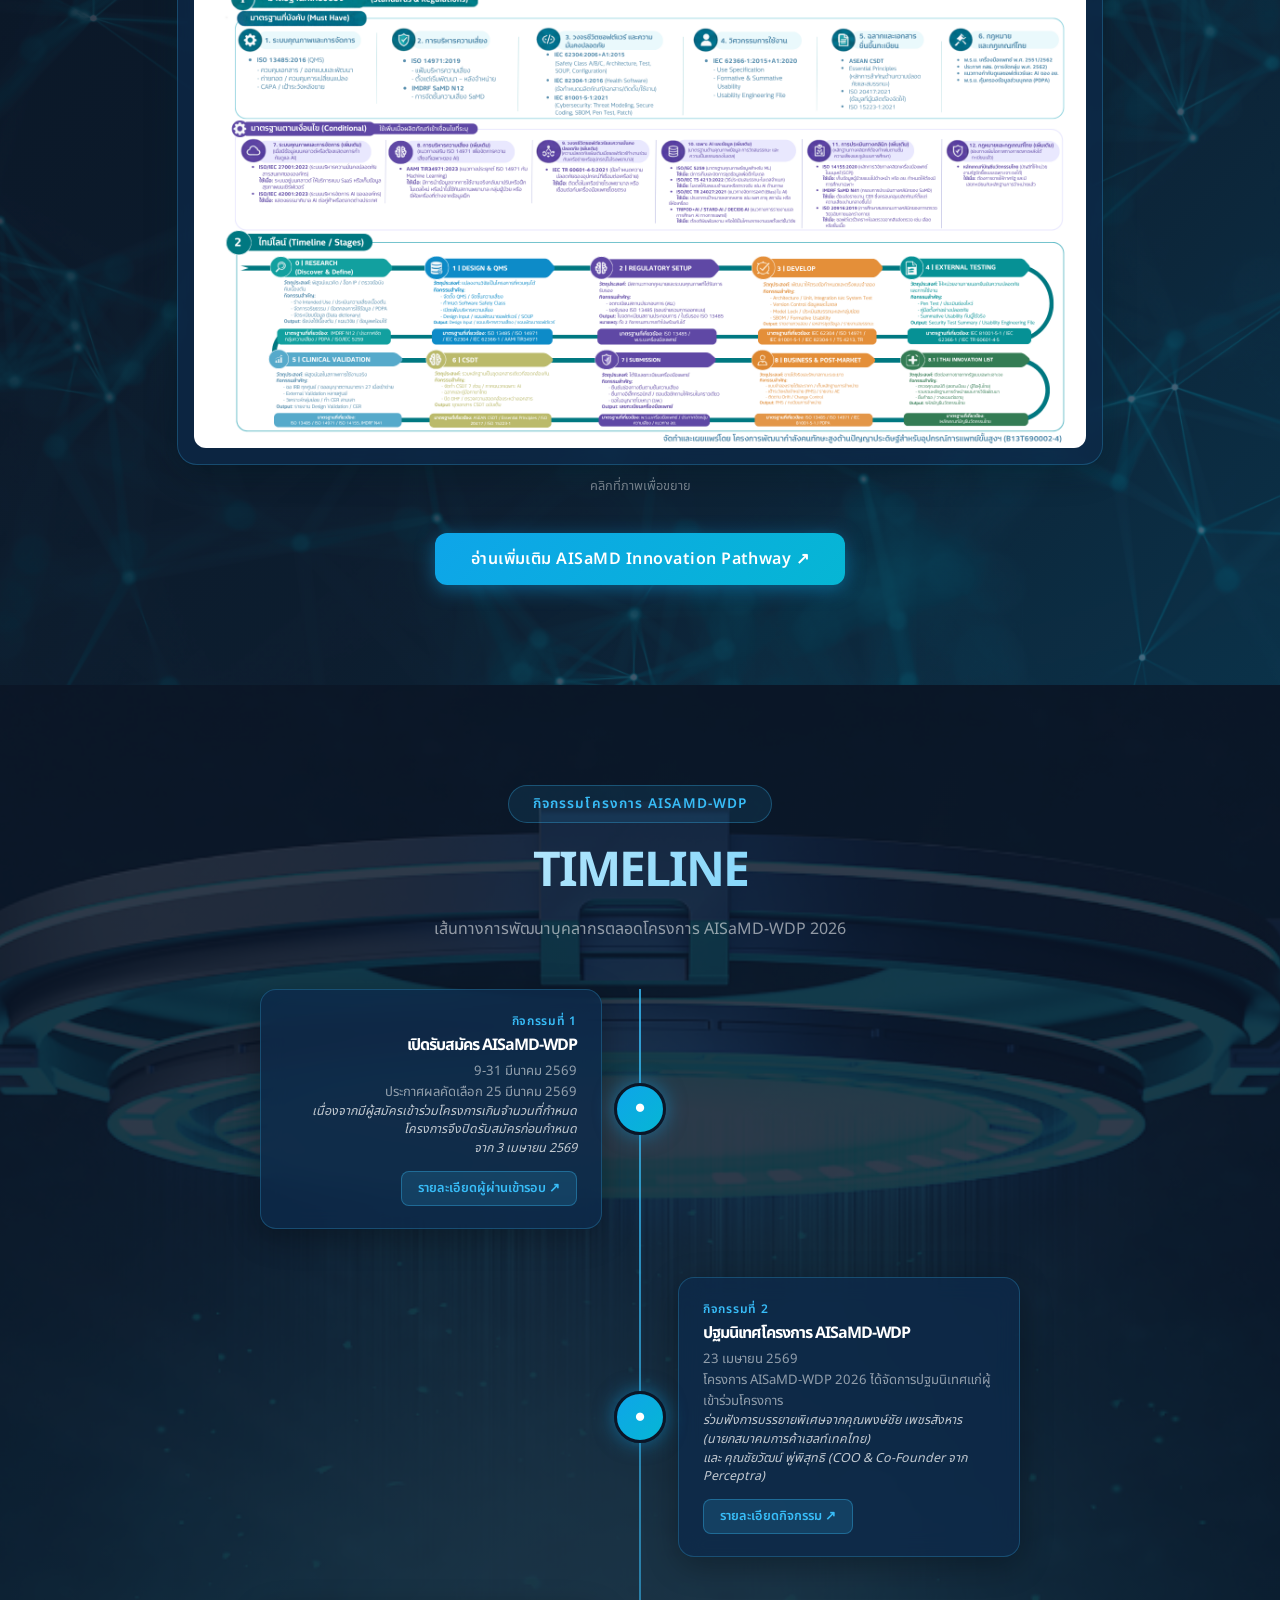
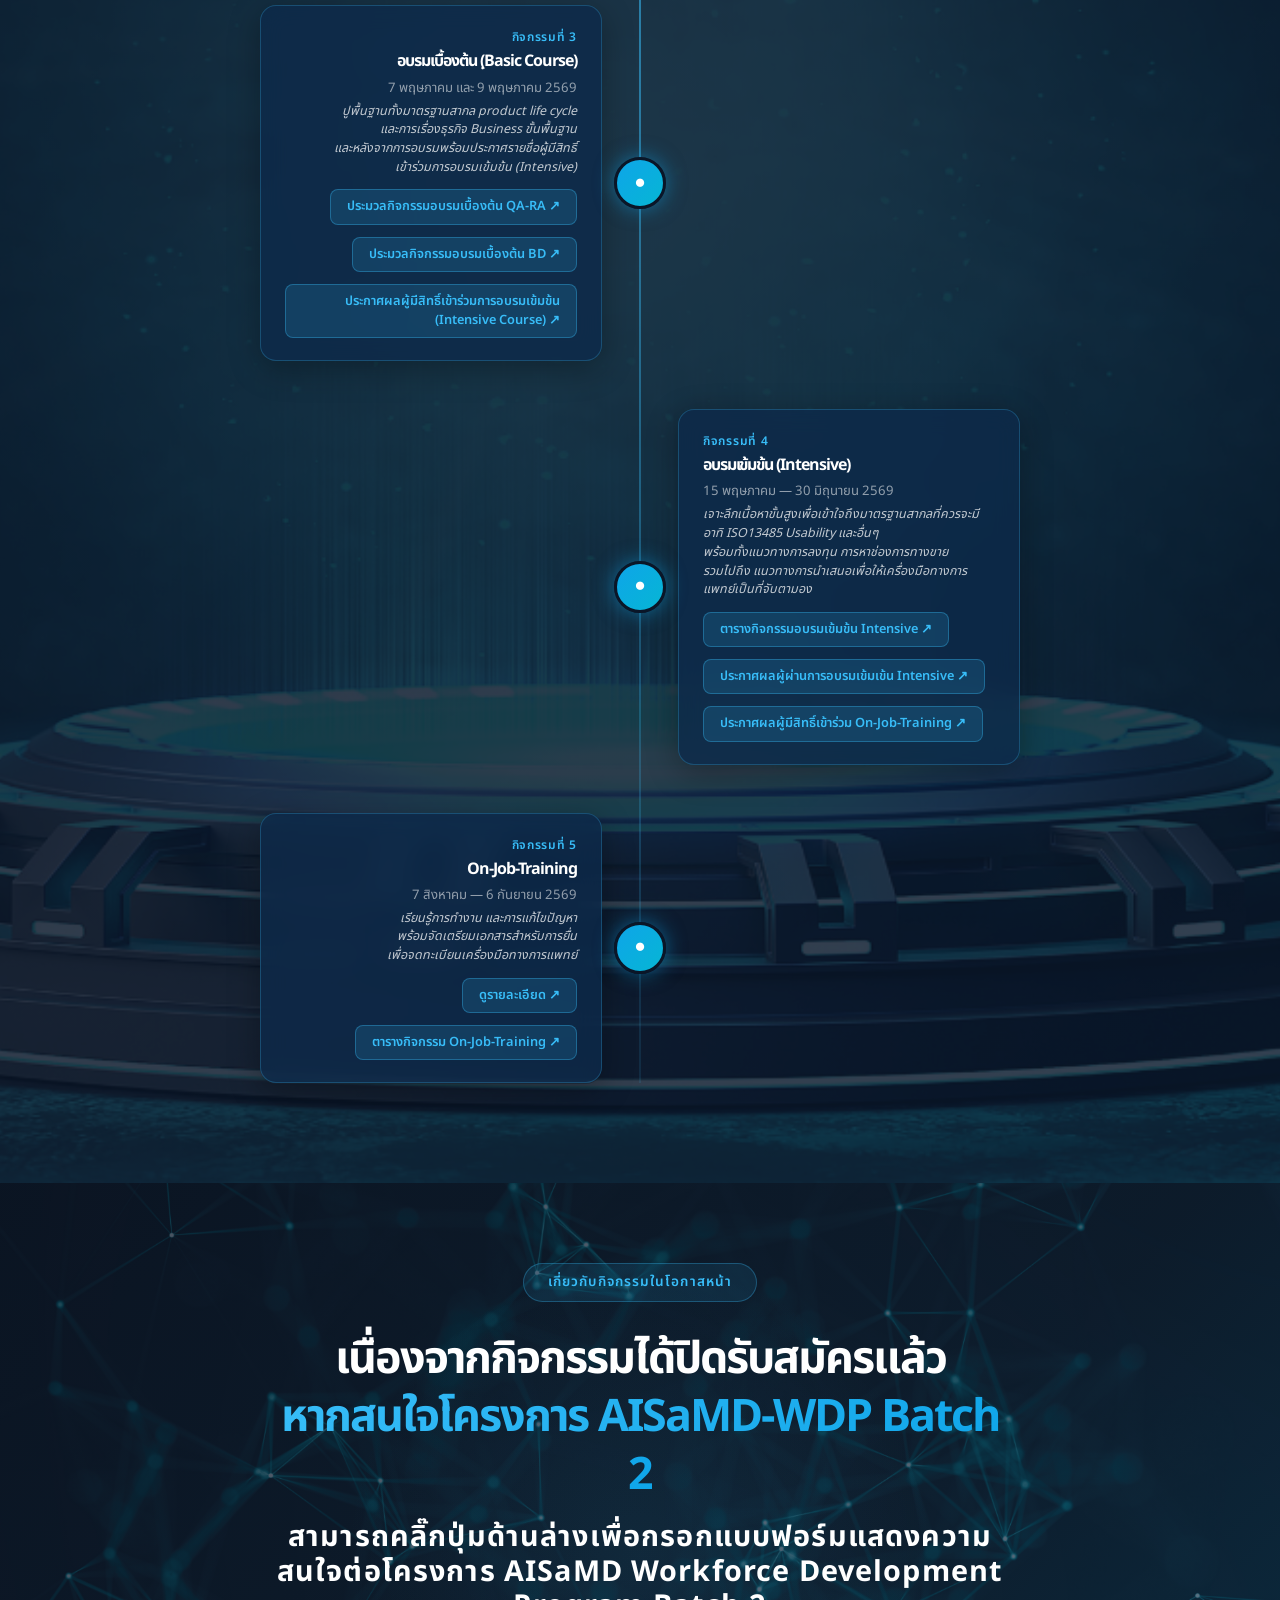
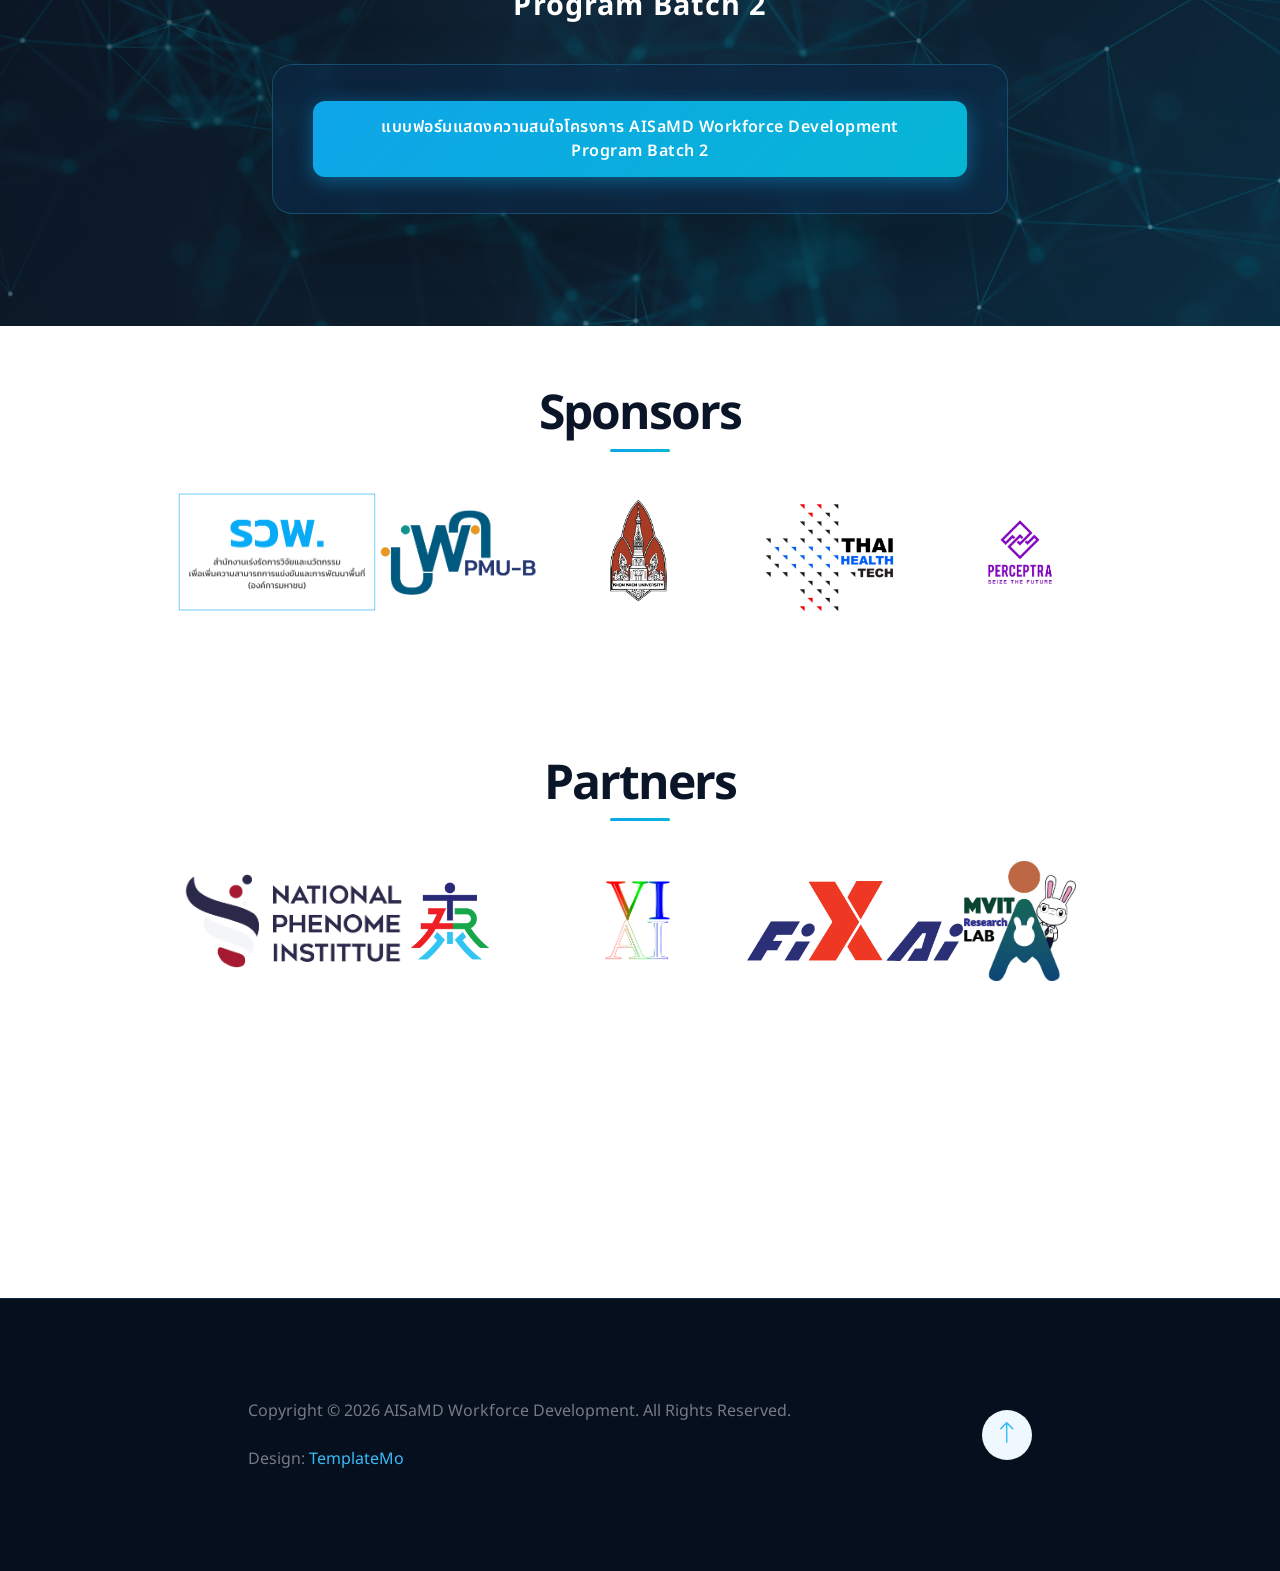
==== commit 7bc127fd: "update" ====
--- a/index.html
+++ b/index.html
@@ -686,7 +686,7 @@
                             text-transform: uppercase;
                             font-weight: 600;
                             margin-bottom: 20px;
-                        ">AISaMD Pathway</div>
+                        ">AISaMD Innovation Pathway</div>
 
                         <h2 style="
                             font-size: 3rem; font-weight: 700;
@@ -695,7 +695,7 @@
                             -webkit-text-fill-color: transparent;
                             background-clip: text;
                             margin-bottom: 20px;
-                        ">AISaMD PATHWAY</h2>
+                        ">AISaMD INNOVATION PATHWAY</h2>
 
                         <p style="color:rgba(255,255,255,0.65); font-size:1.05rem; line-height:1.8; max-width:760px; margin:0 auto 12px;">
                             เส้นทางการพัฒนานวัตกรรม <strong style="color:white;">AI Software as a Medical Device (AISaMD)</strong><br>
@@ -753,7 +753,7 @@
                             "
                             onmouseover="this.style.transform='translateY(-2px)'; this.style.boxShadow='0 8px 28px rgba(14,165,233,0.6)'"
                             onmouseout="this.style.transform='translateY(0)'; this.style.boxShadow='0 4px 20px rgba(14,165,233,0.45)'"
-                        >อ่านเพิ่มเติม AISaMD Pathway ↗</a>
+                        >อ่านเพิ่มเติม AISaMD Innovation Pathway ↗</a>
 
                     </div>
 
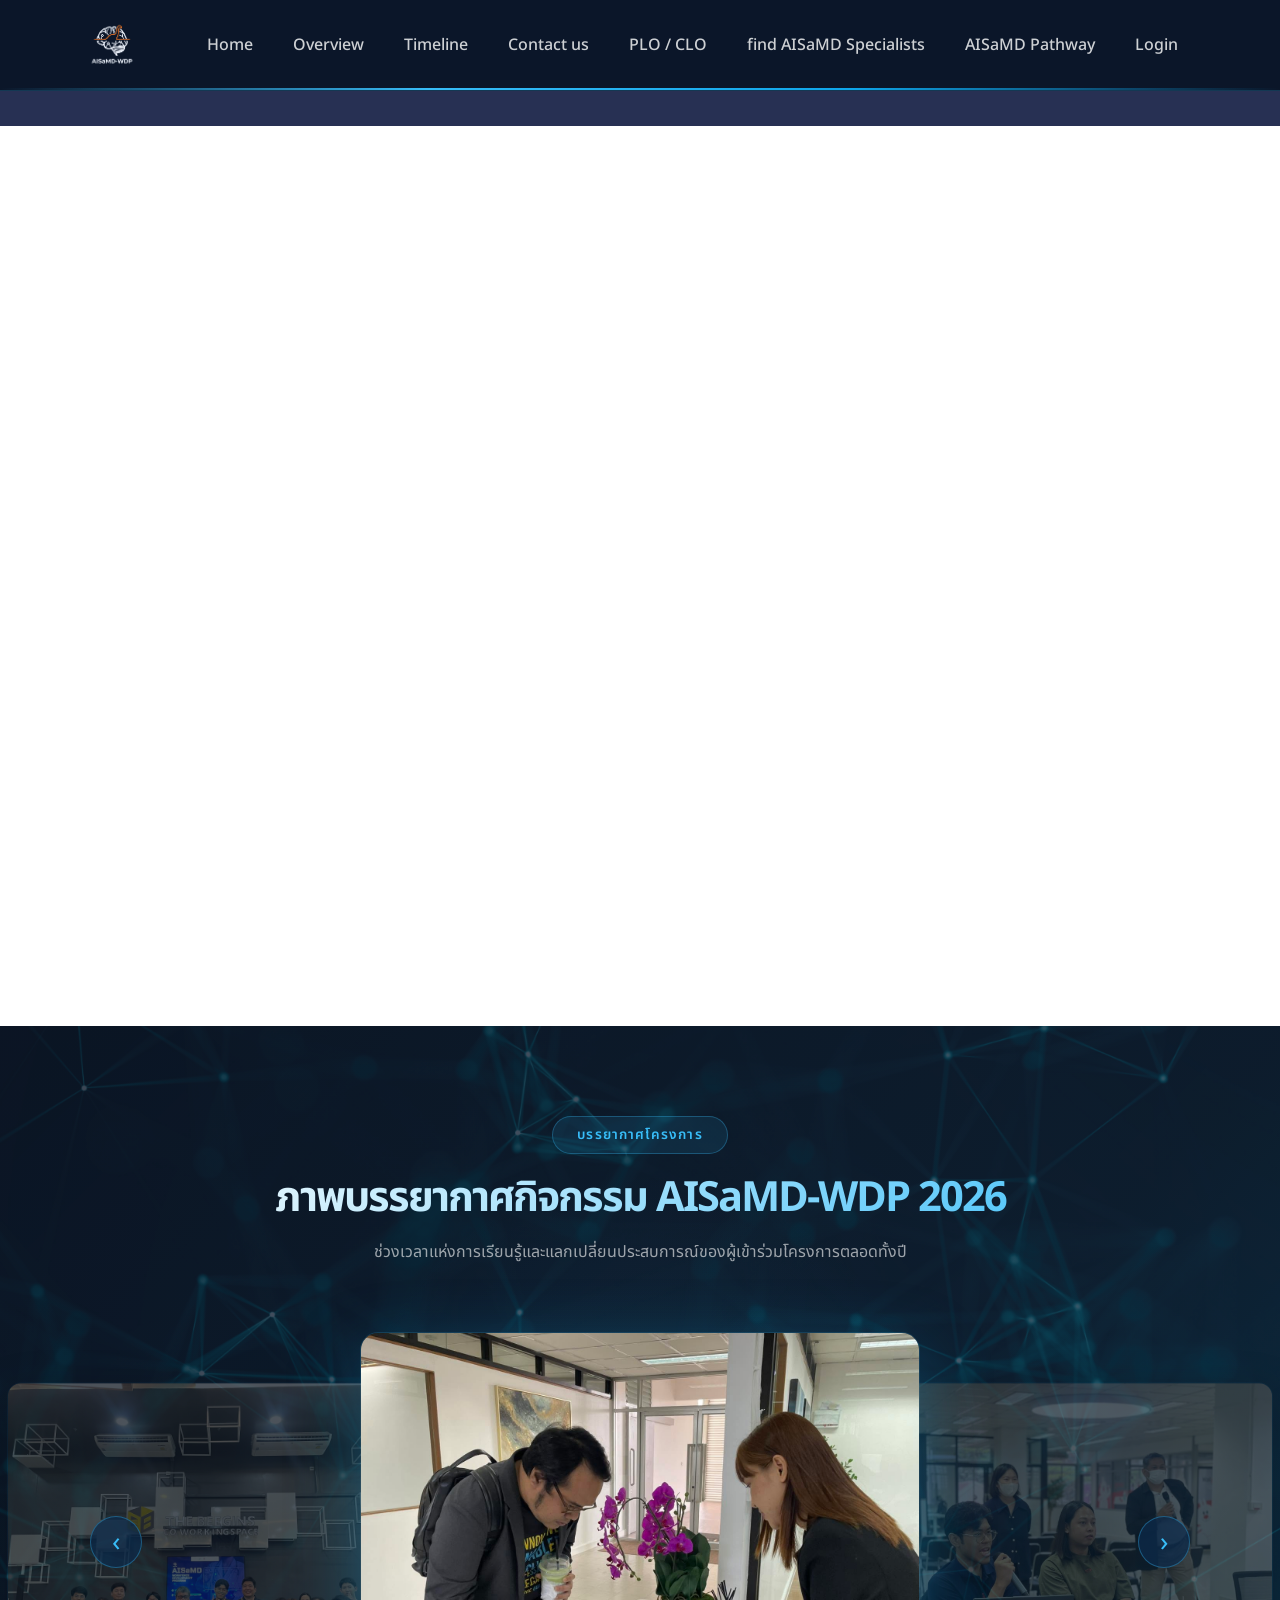
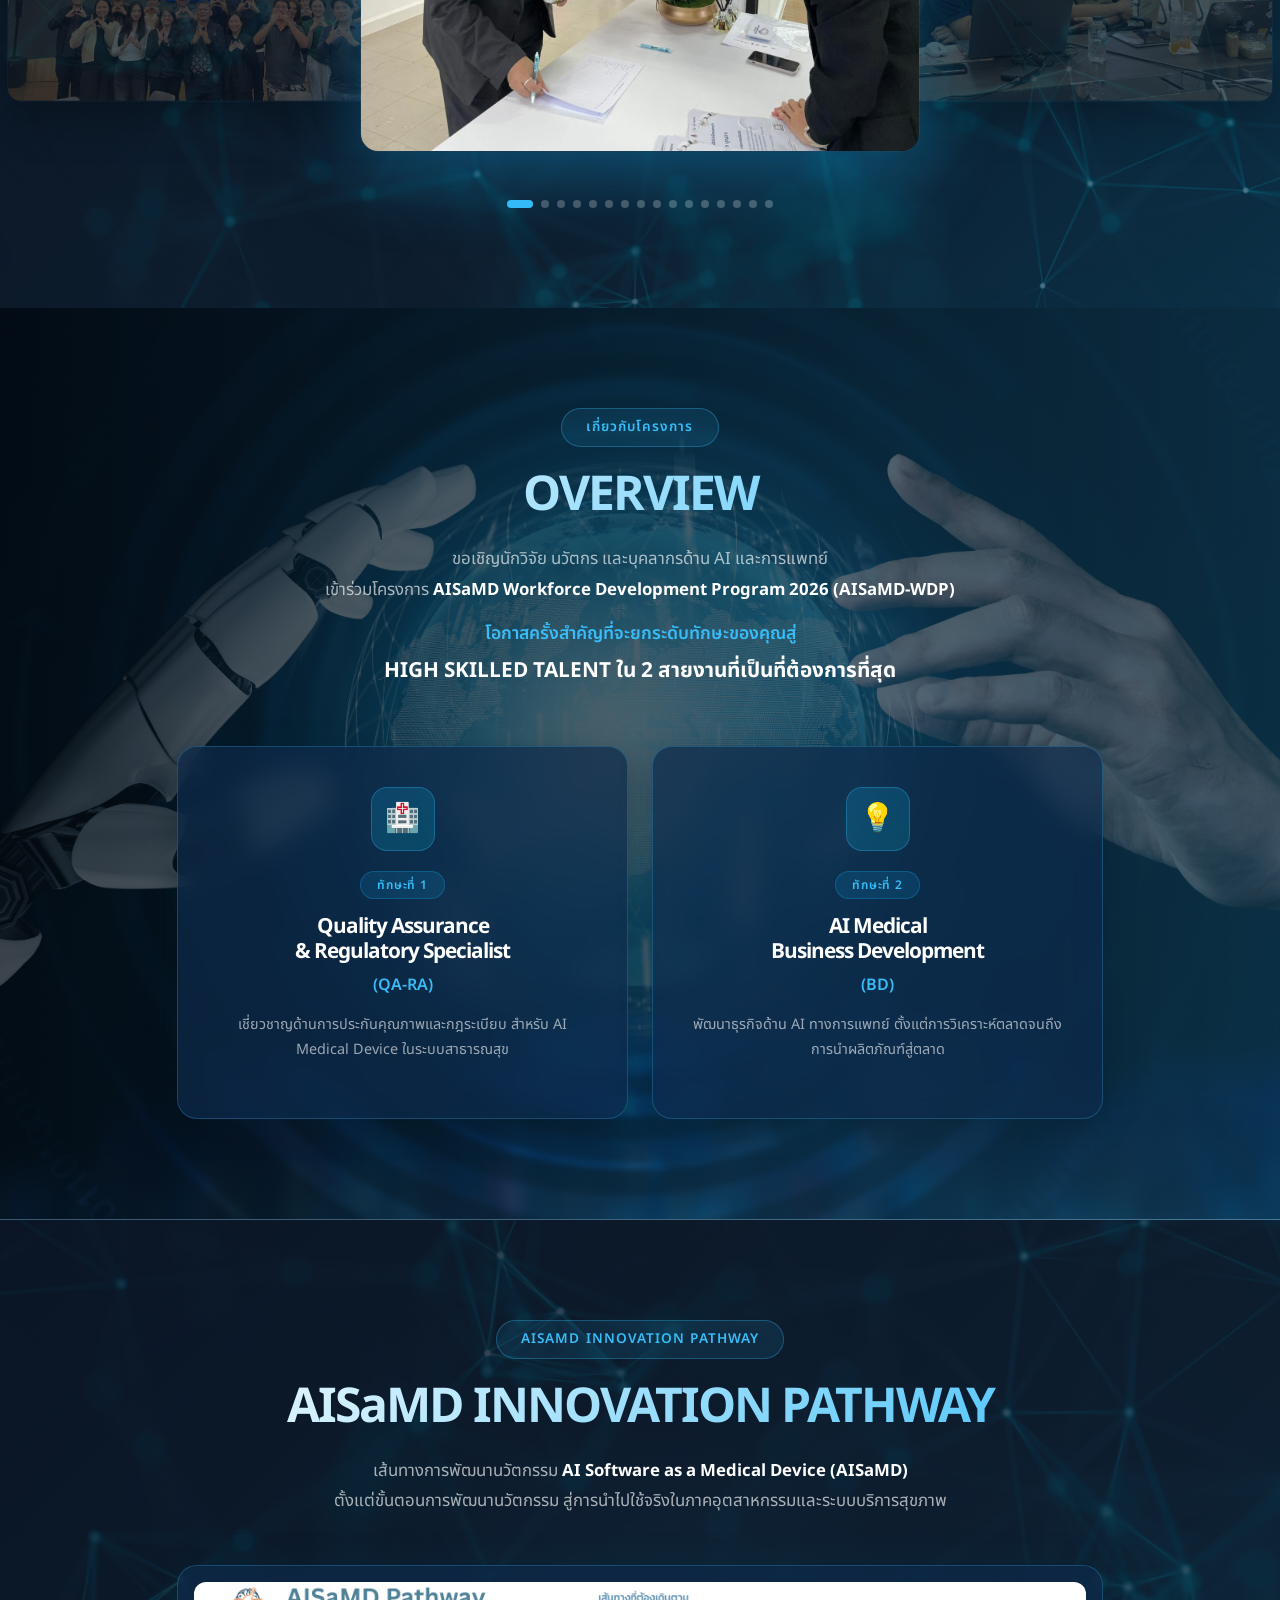
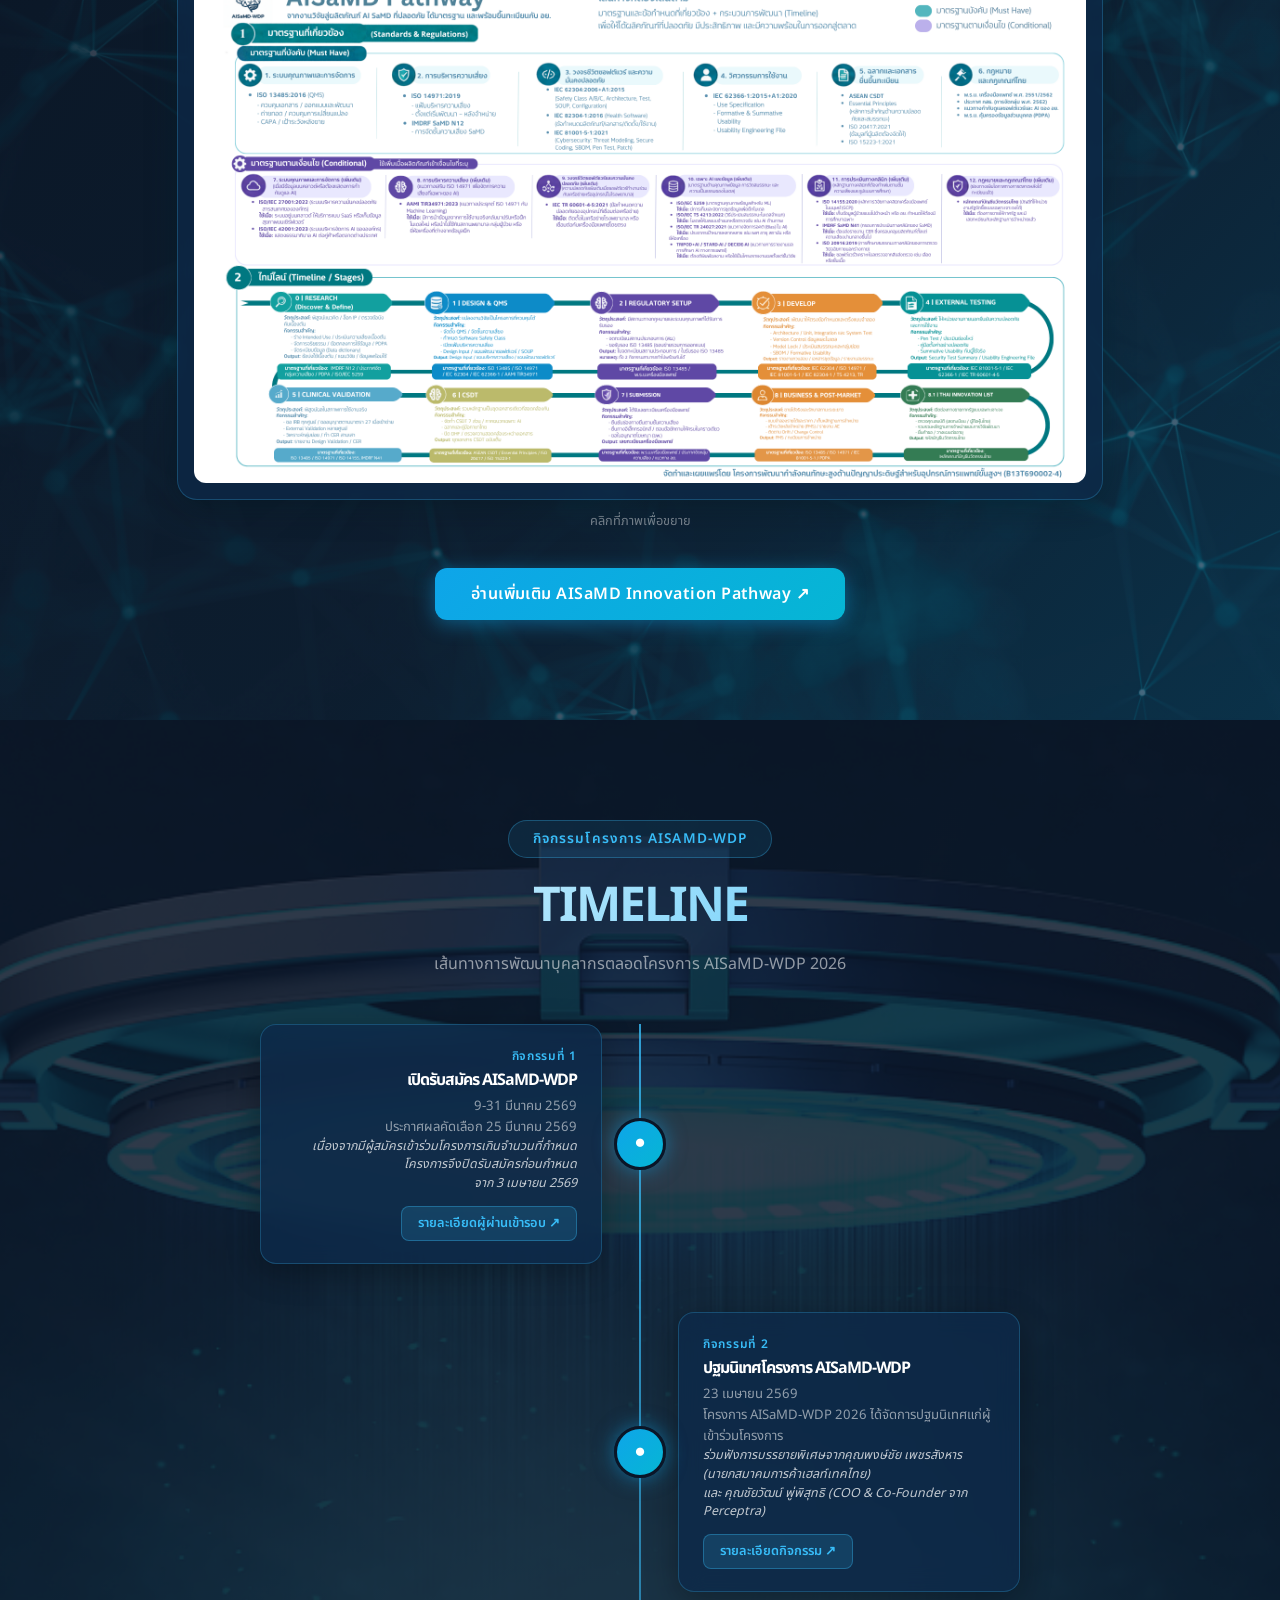
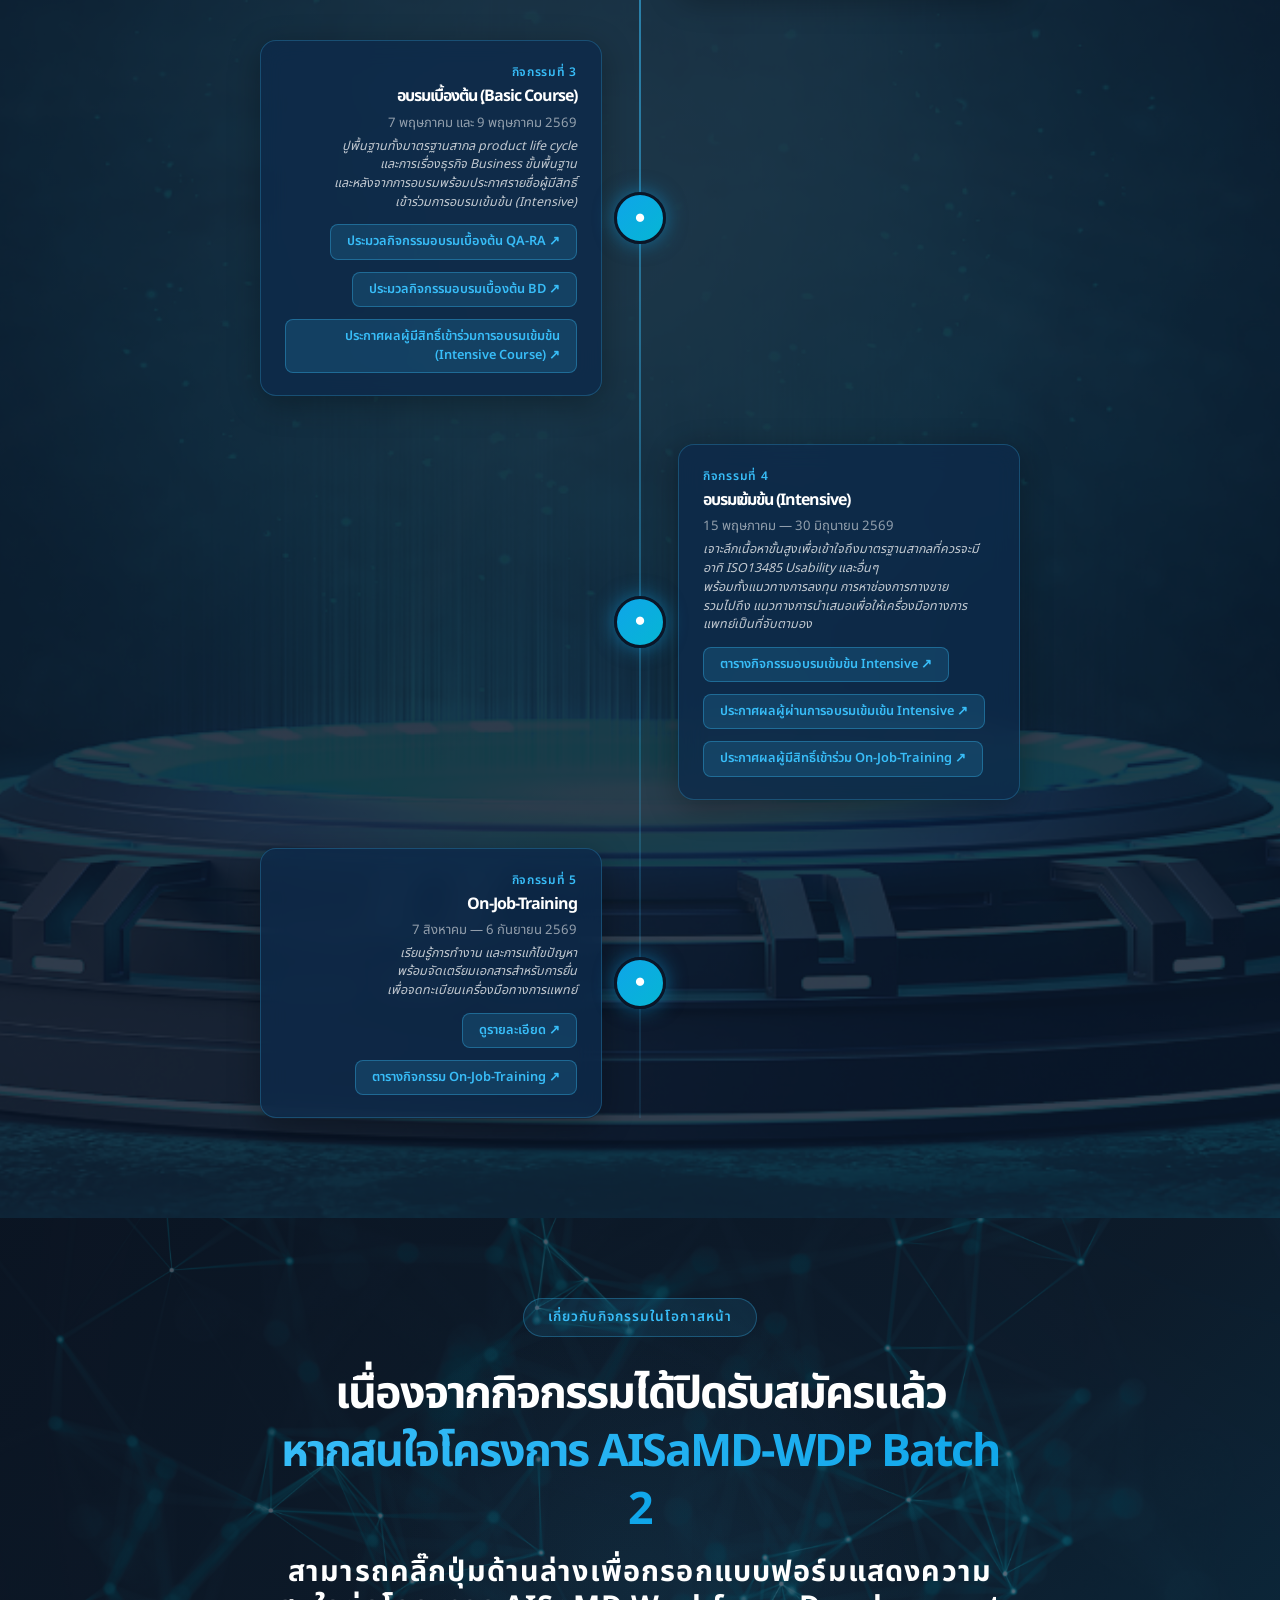
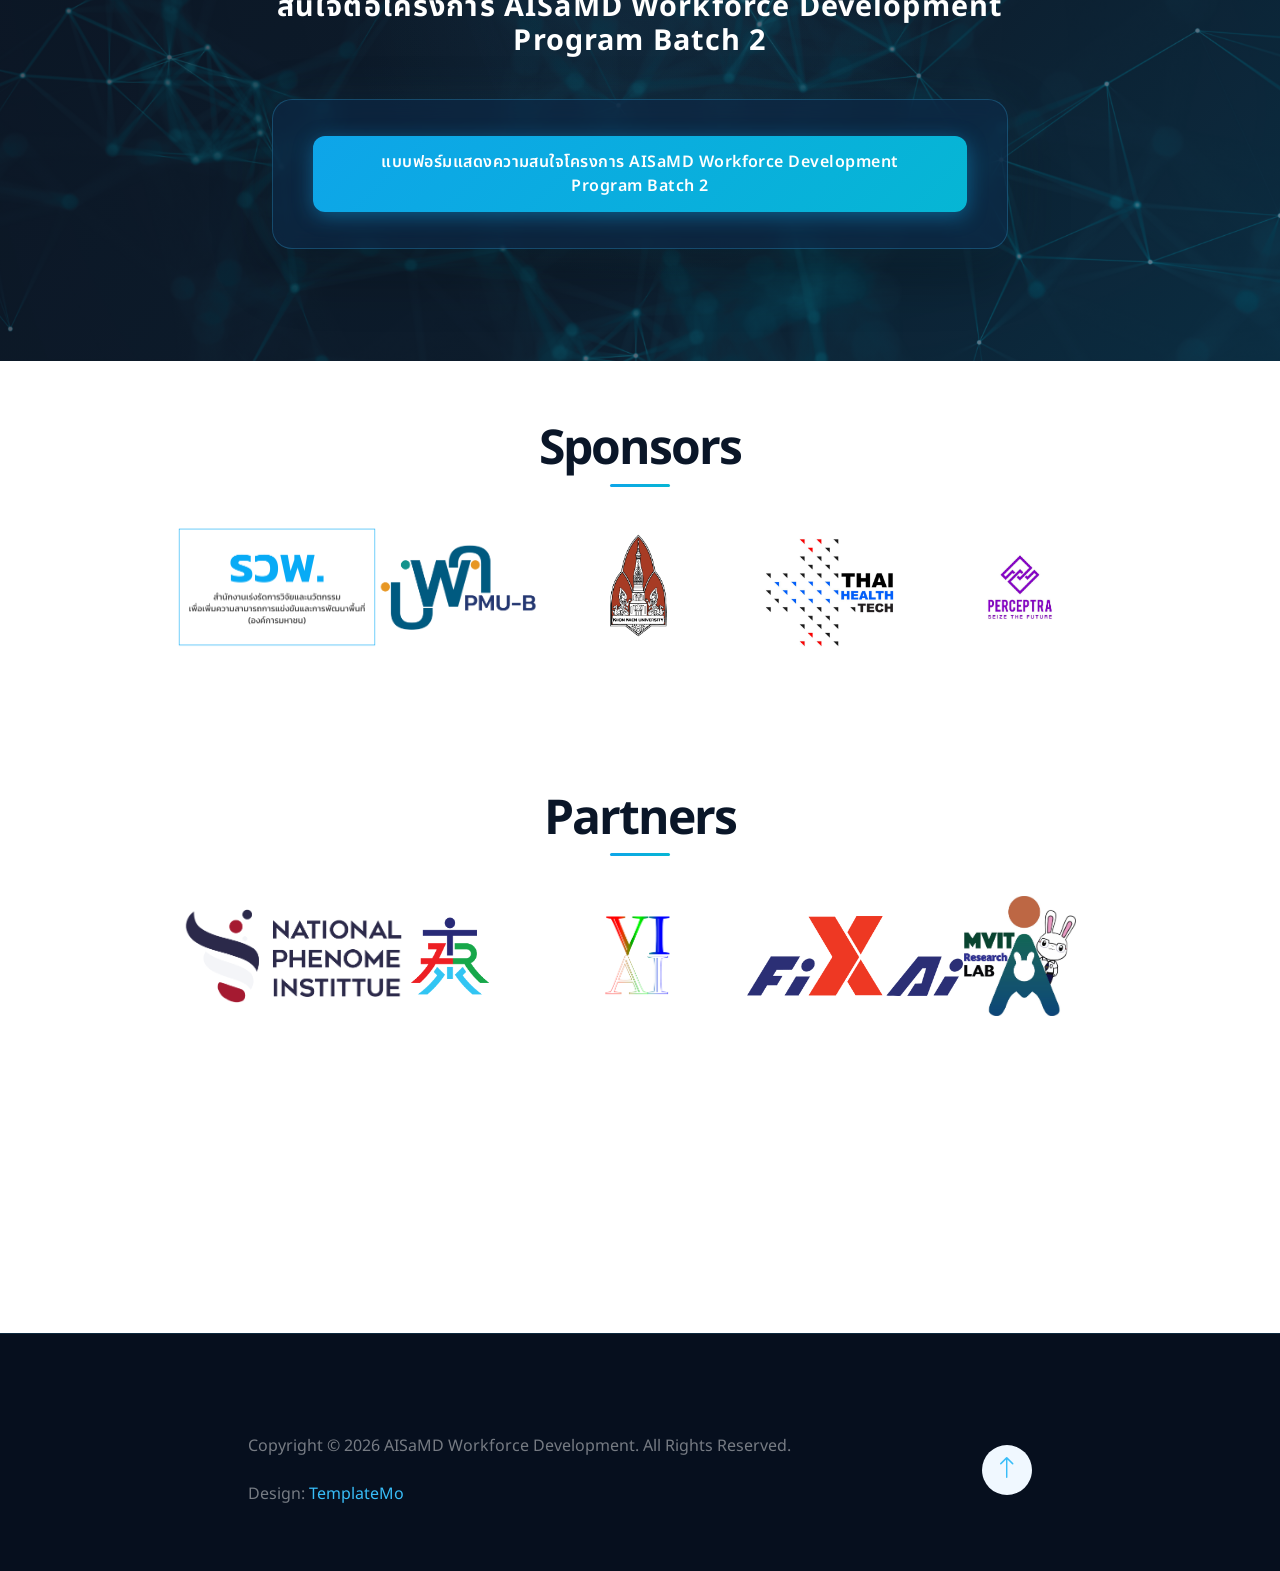
==== commit 7941992e: "update" ====
--- a/index.html
+++ b/index.html
@@ -236,8 +236,7 @@
                         </li>
 
                         <li class="nav-item">
-            <a class="nav-link" href="https://doi.org/10.5281/zenodo.23058825"
-               target="_blank" rel="noopener noreferrer">AISaMD Pathway</a>
+                            <a class="nav-link click-scroll" href="#section_pathway">AISaMD Pathway</a>
                         </li>
                         
                         <li class="nav-item">
